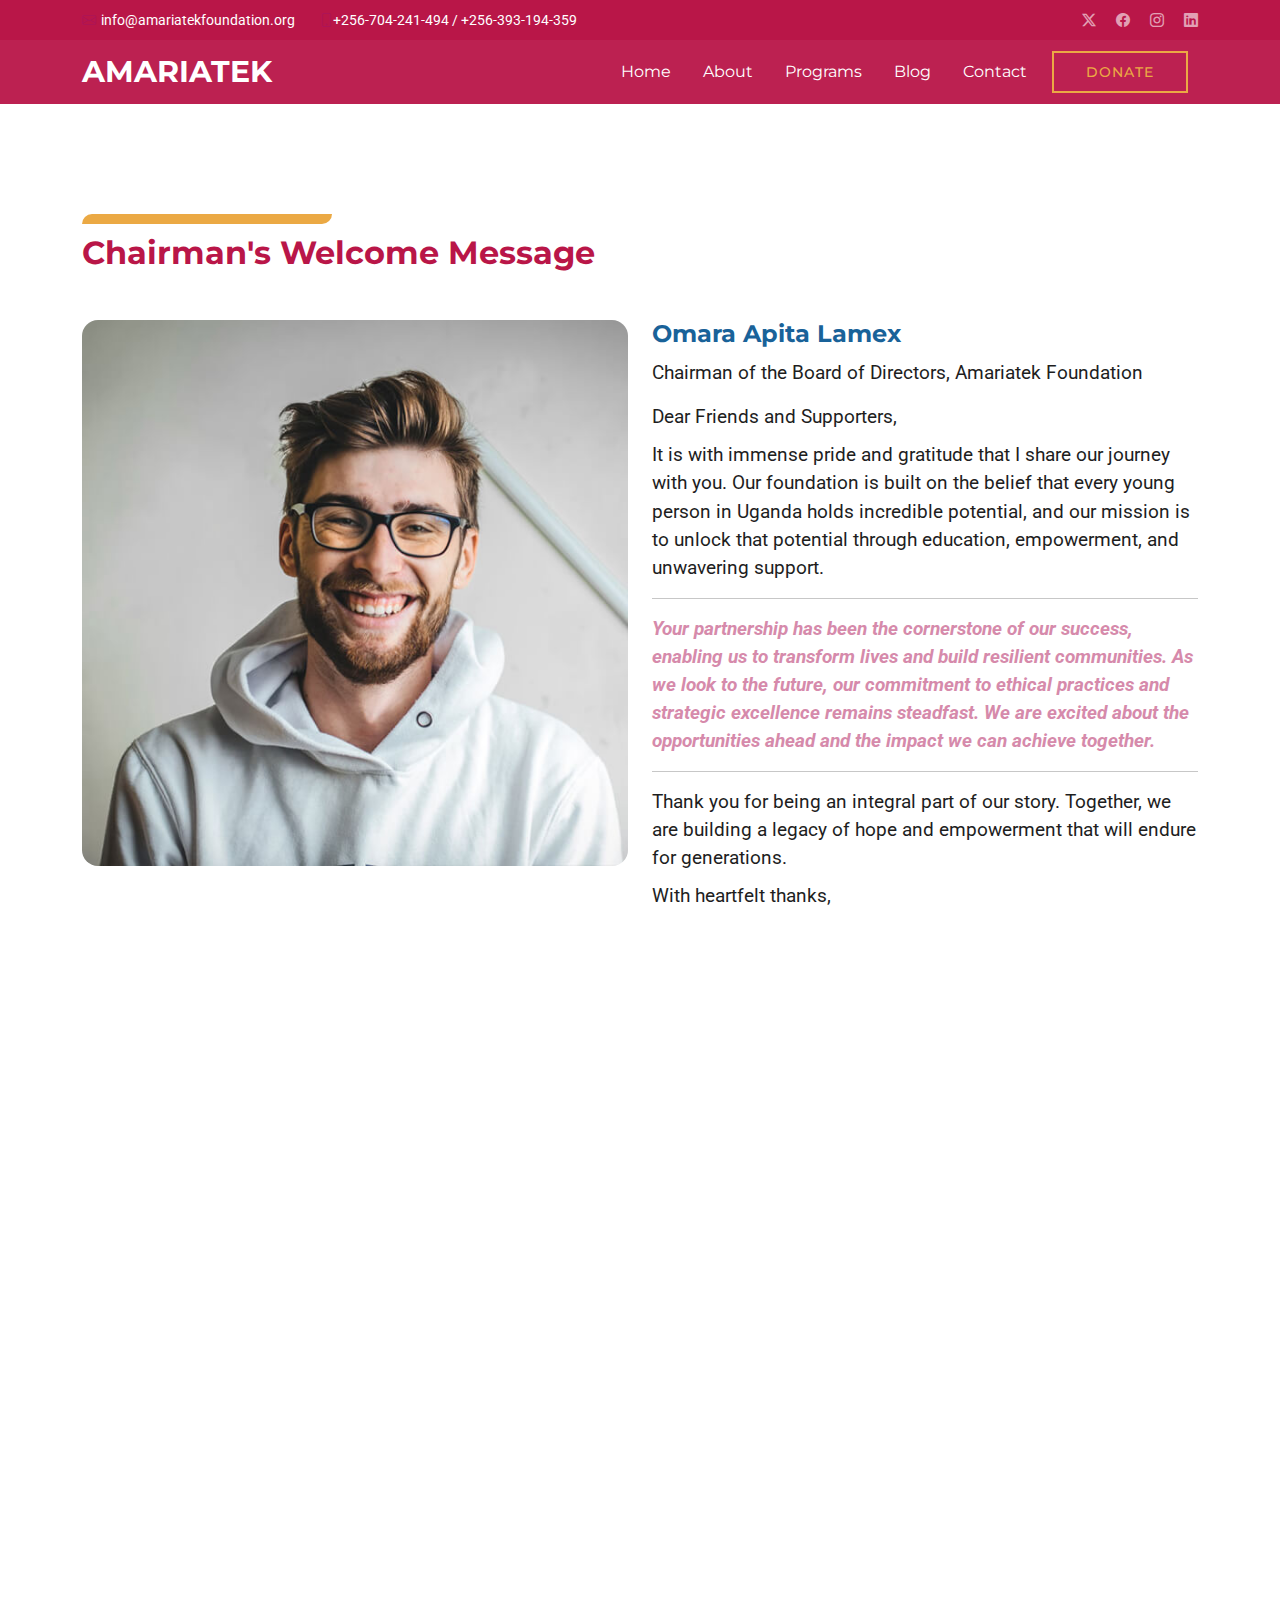
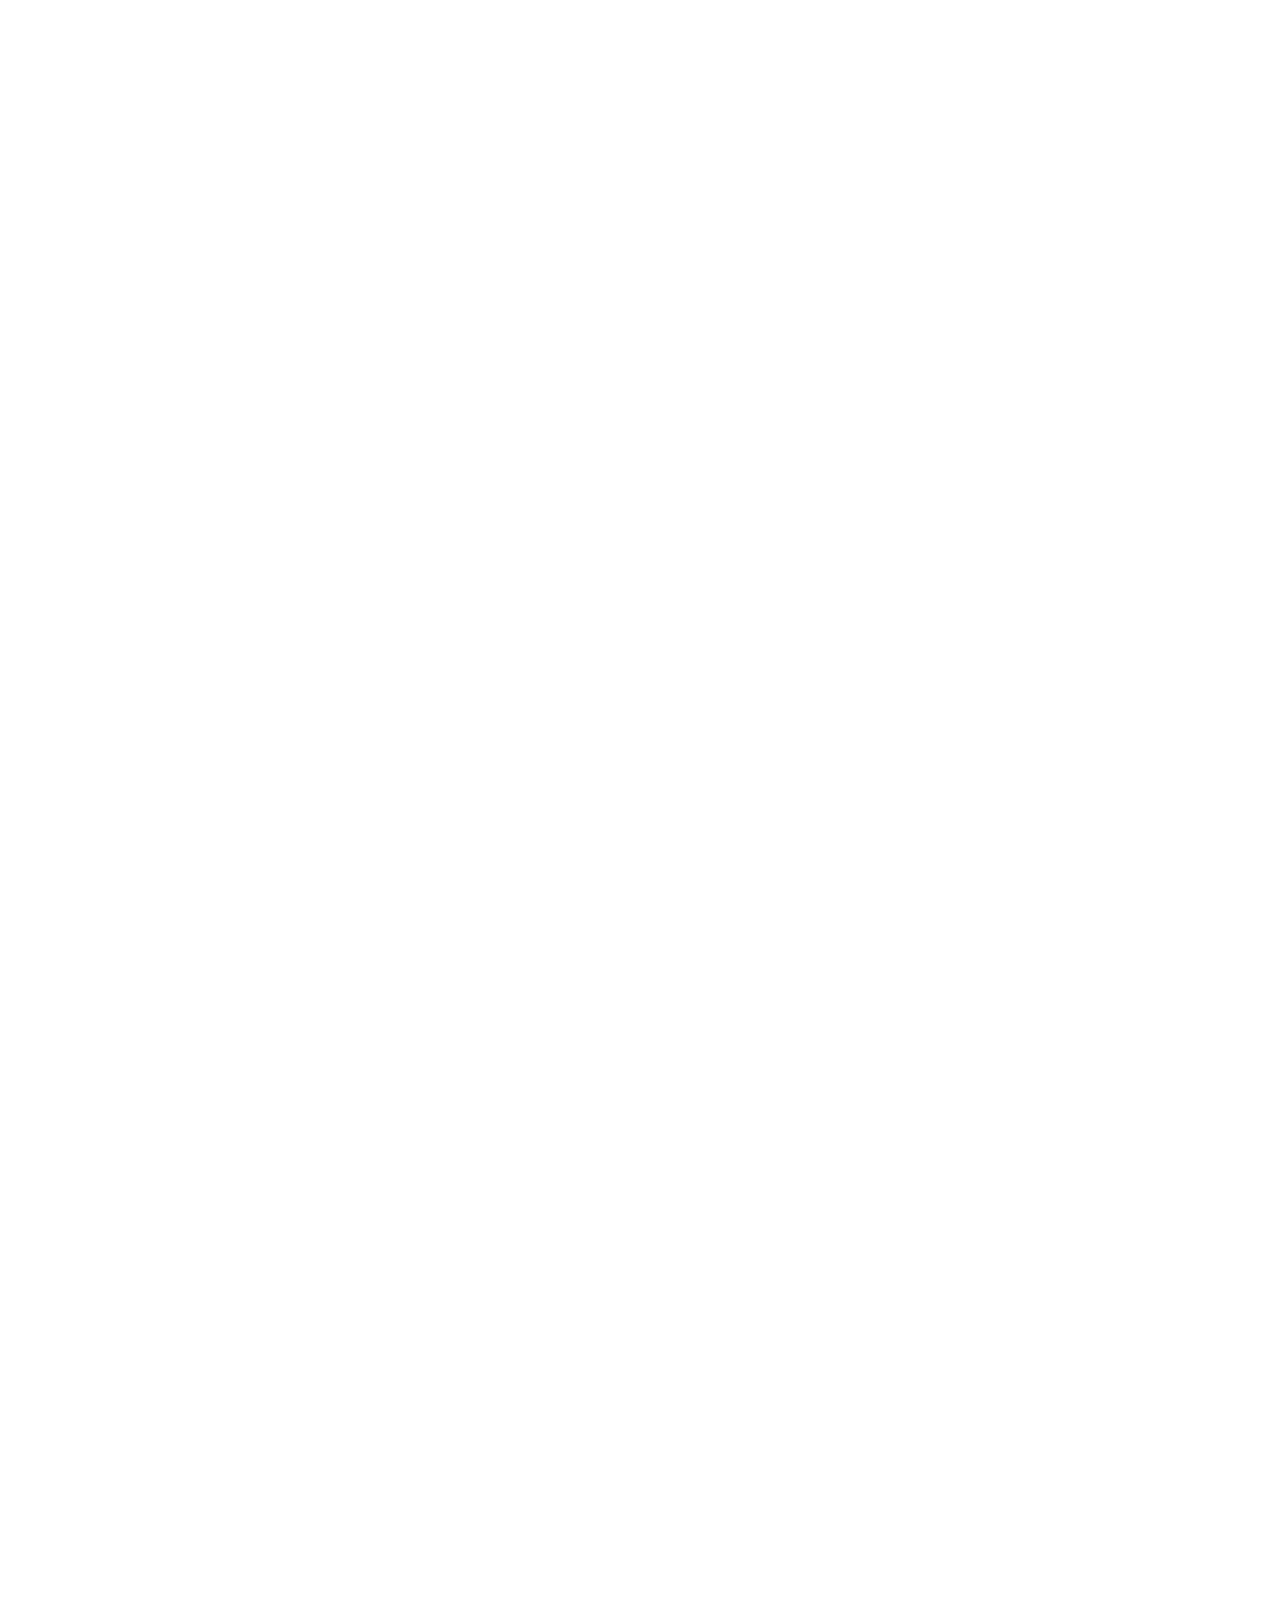
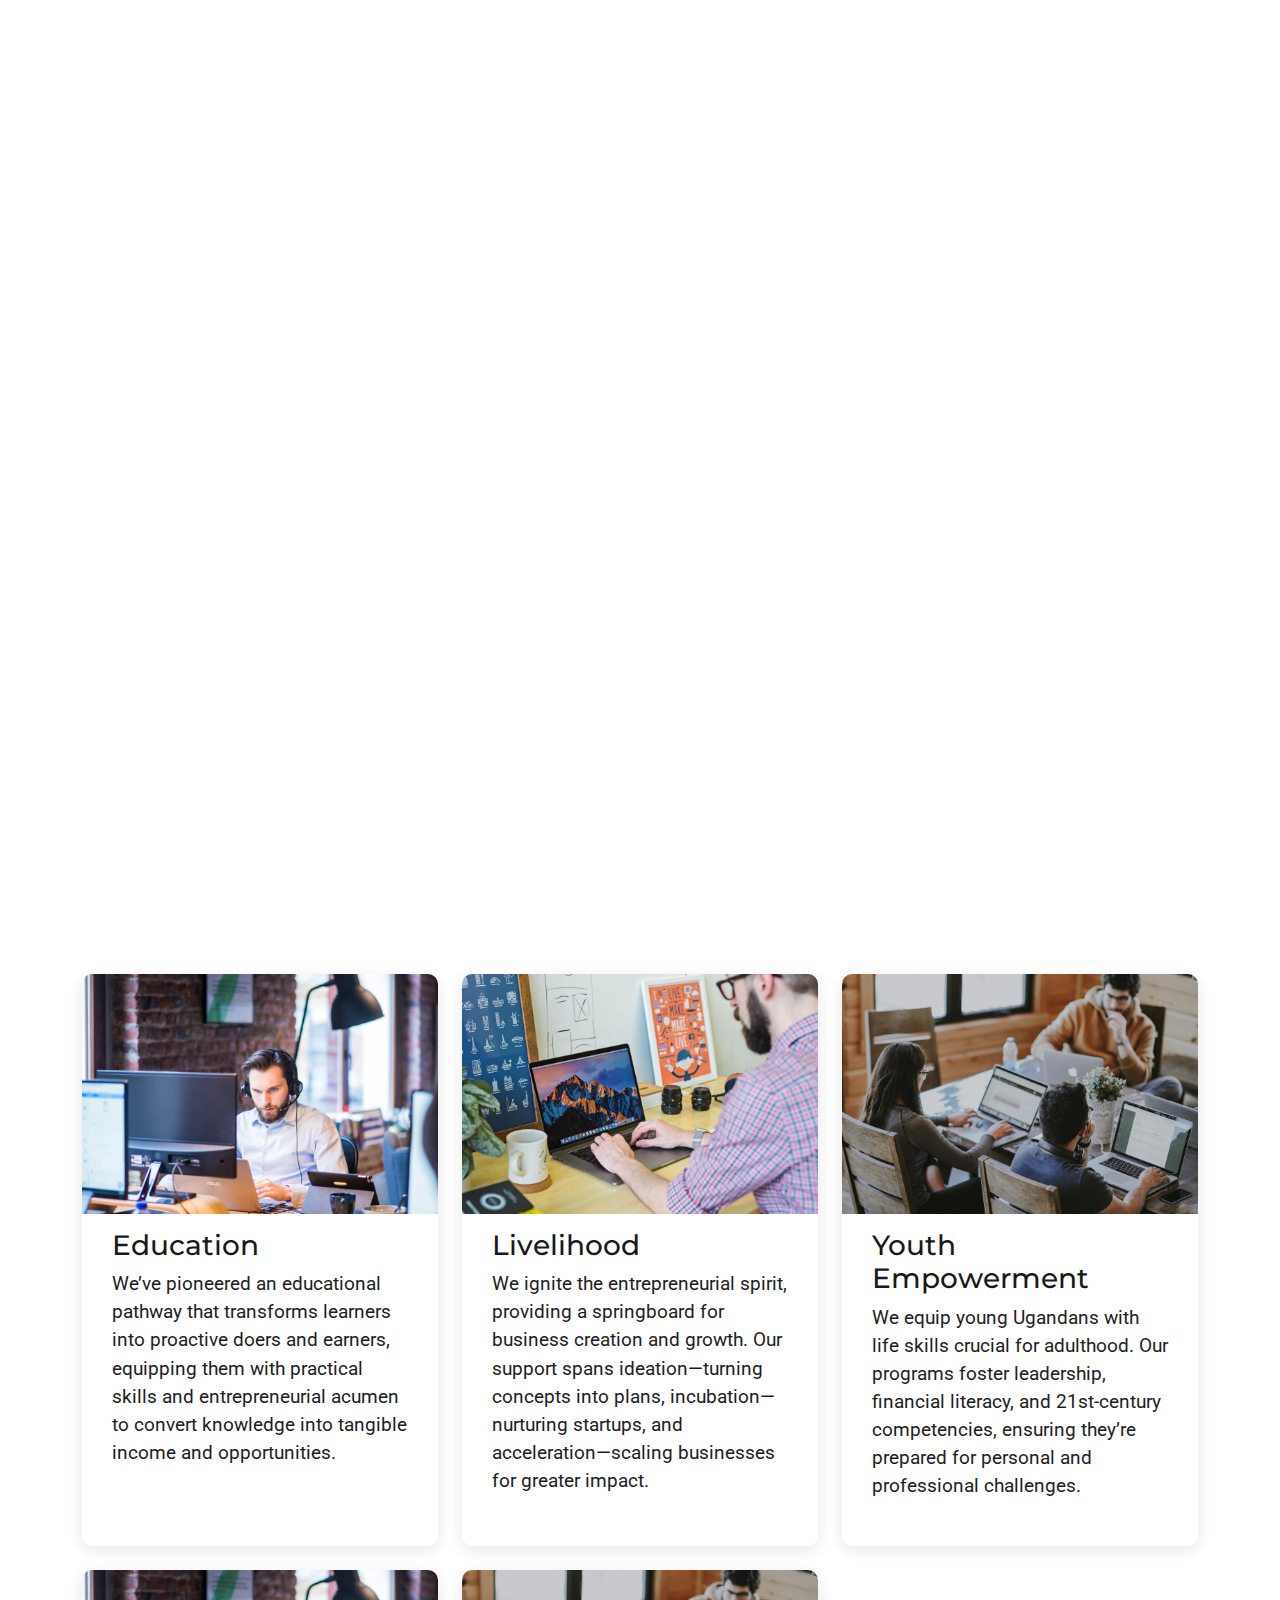
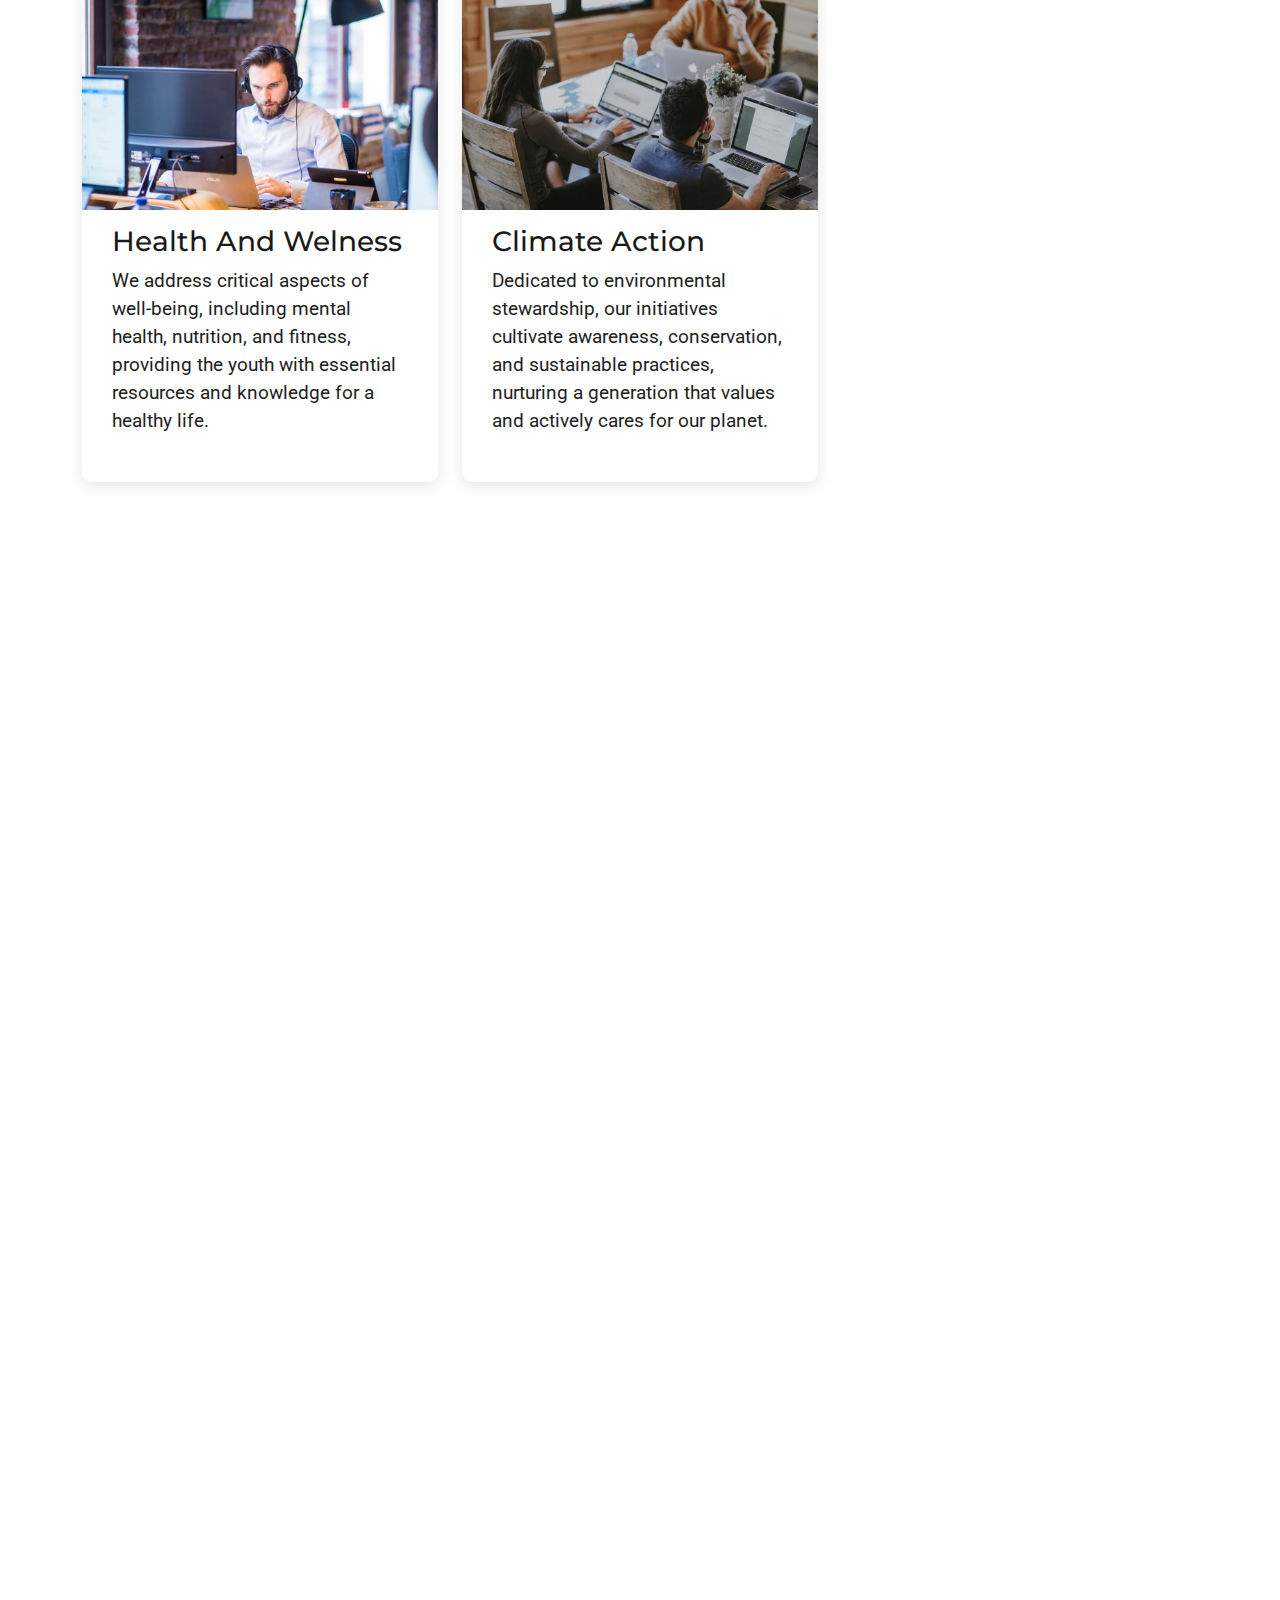
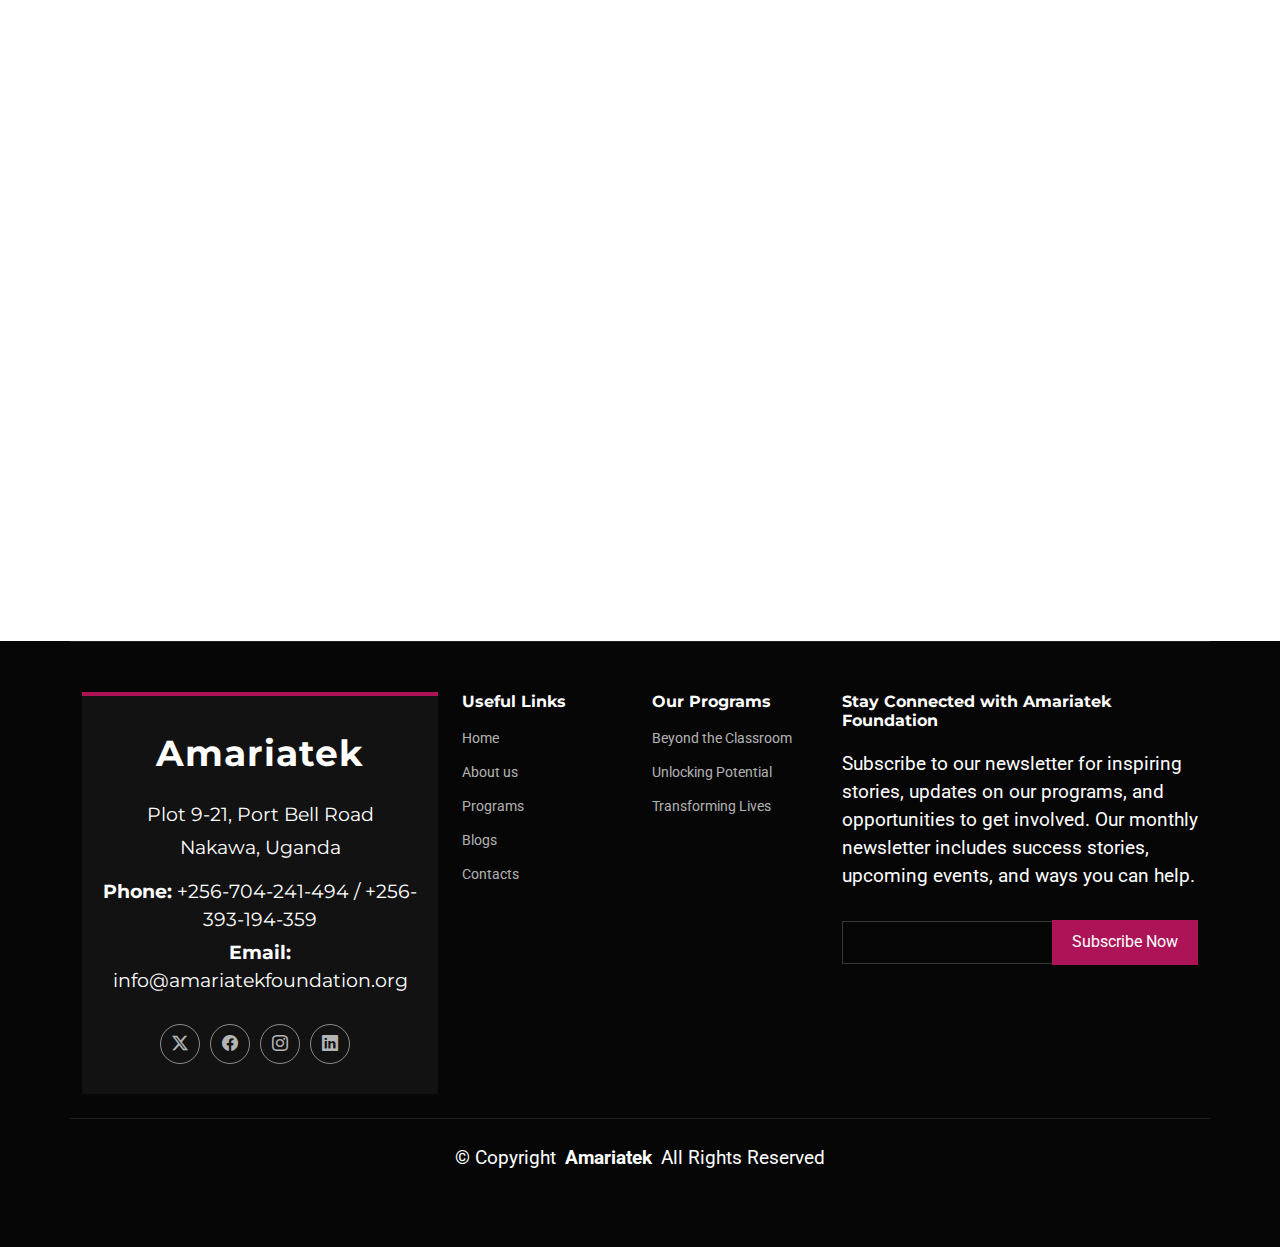
==== about.html @ ded1835d "daily commit" ====
<!DOCTYPE html>
<html lang="en">
  <head>
    <meta charset="utf-8" />
    <meta content="width=device-width, initial-scale=1.0" name="viewport" />
    <title>Amariatek | About Us.</title>
    <meta content="" name="description" />
    <meta content="" name="keywords" />

    <!-- Favicons -->
    <!-- <link href="assets/img/favicon.png" rel="icon" />
    <link href="assets/img/apple-touch-icon.png" rel="apple-touch-icon" /> -->

    <!-- Fonts -->
    <link href="https://fonts.googleapis.com" rel="preconnect" />
    <link href="https://fonts.gstatic.com" rel="preconnect" crossorigin />
    <link
      href="https://fonts.googleapis.com/css2?family=Open+Sans:ital,wght@0,300;0,400;0,500;0,600;0,700;0,800;1,300;1,400;1,500;1,600;1,700;1,800&family=Poppins:ital,wght@0,100;0,200;0,300;0,400;0,500;0,600;0,700;0,800;0,900;1,100;1,200;1,300;1,400;1,500;1,600;1,700;1,800;1,900&family=Raleway:ital,wght@0,100;0,200;0,300;0,400;0,500;0,600;0,700;0,800;0,900;1,100;1,200;1,300;1,400;1,500;1,600;1,700;1,800;1,900&display=swap"
      rel="stylesheet"
    />

    <!-- Vendor CSS Files -->
    <link
      href="assets/vendor/bootstrap/css/bootstrap.min.css"
      rel="stylesheet"
    />
    <link
      href="assets/vendor/bootstrap/bootstrap-icons/bootstrap-icons.css"
      rel="stylesheet"
    />

    <link href="assets/vendor/boxicons/css/boxicons.min.css" rel="stylesheet" />
    <link href="assets/vendor/remixicon/remixicon.css" rel="stylesheet" />

    <link href="assets/vendor/aos/aos.css" rel="stylesheet" />
    <link href="assets/vendor/animate.css/animate.min.css" rel="stylesheet" />
    <link
      href="assets/vendor/glightbox/css/glightbox.min.css"
      rel="stylesheet"
    />
    <link href="assets/vendor/swiper/swiper-bundle.min.css" rel="stylesheet" />

    <!-- Main CSS File -->
    <link href="assets/css/main.css" rel="stylesheet" />
  </head>

  <body class="blog-page">
    <header id="header" class="header sticky-top">
      <div class="topbar d-flex align-items-center">
        <div
          class="container d-flex justify-content-center justify-content-md-between"
        >
          <div class="contact-info d-flex align-items-center">
            <i class="bi bi-envelope d-flex align-items-center"
              ><a href="mailto:contact@example.com"
                >info@amariatekfoundation.org</a
              ></i
            >
            <i class="bi bi-phone d-flex align-items-center ms-4"></i>
            <span>+256-704-241-494 / +256-393-194-359</span>
          </div>
          <div class="social-links d-none d-md-flex align-items-center">
            <a href="https://x.com/AmariatekF" target="_blank"
              ><i class="bi bi-twitter-x"></i
            ></a>
            <a href="https://www.facebook.com/AmariatekF" target="_blank"
              ><i class="bi bi-facebook"></i
            ></a>
            <a
              href="https://www.instagram.com/amaritekfoundationofficial
          "
              target="_blank"
              ><i class="bi bi-instagram"></i
            ></a>
            <a
              href="https://www.linkedin.com/company/amariatek-foundation/"
              target="_blank"
              ><i class="bi bi-linkedin"></i
            ></a>
          </div>
        </div>
      </div>
      <!-- End Top Bar -->

      <div class="branding d-flex align-items-center">
        <div
          class="container position-relative d-flex align-items-center justify-content-between"
        >
          <a href="index.html" class="logo d-flex align-items-center">
            <!-- Uncomment the line below if you also wish to use an image logo -->
            <!-- <img src="assets/img/logo.png" alt=""> -->
            <h1 class="sitename">Amariatek</h1>
          </a>

          <nav id="navmenu" class="navmenu">
            <ul>
              <li><a href="index.html">Home</a></li>
              <li><a href="#">About</a></li>
              <li><a href="services.html">Programs</a></li>
              <li><a href="blog.html">Blog</a></li>
              <li><a href="contact.html">Contact</a></li>
              <li><a href="#" class="btn-get-started">DONATE</a></li>
            </ul>
            <i class="mobile-nav-toggle d-xl-none bi bi-list"></i>
          </nav>
        </div>
      </div>
    </header>

    <main class="main">
      <!-- Blog Posts Section -->
      <!-- About Section -->
      <section id="about" class="about section">
        <!-- Section Title -->
        <div class="container section-title" data-aos="fade-up">
          <h2>Chairman's Welcome Message<br /></h2>
        </div>
        <!-- End Section Title -->

        <div class="container mt-5">
          <div class="row gy-4">
            <div class="col-lg-6" data-aos="fade-up" data-aos-delay="100">
              <img
                src="assets/img/blog/blog-author-5.jpg"
                class="img-fluid rounded-4 mb-4"
                alt=""
              />
            </div>
            <div class="col-lg-6" data-aos="fade-up" data-aos-delay="250">
              <div class="member-info mb-3 ps-0">
                <h4>Omara Apita Lamex</h4>
                <p>Chairman of the Board of Directors, Amariatek Foundation</p>
              </div>
              <p>Dear Friends and Supporters,</p>
              <p>
                It is with immense pride and gratitude that I share our journey
                with you. Our foundation is built on the belief that every young
                person in Uganda holds incredible potential, and our mission is
                to unlock that potential through education, empowerment, and
                unwavering support.
              </p>

              <hr class="line" />
              <p class="fst-italic">
                Your partnership has been the cornerstone of our success,
                enabling us to transform lives and build resilient communities.
                As we look to the future, our commitment to ethical practices
                and strategic excellence remains steadfast. We are excited about
                the opportunities ahead and the impact we can achieve together.
              </p>
              <hr class="line" />
              <p>
                Thank you for being an integral part of our story. Together, we
                are building a legacy of hope and empowerment that will endure
                for generations.
              </p>
              <p>With heartfelt thanks,</p>
            </div>
          </div>
        </div>
      </section>

      <!-- Services Section -->
      <div class="container" data-aos="fade-up">
        <div class="section-title">
          <h2>Founder’s Story</h2>
        </div>

        <div class="row content">
          <div class="col-lg-12">
            <p>
              Linda Abeja’s journey to founding the Amariatek Foundation began
              with a deep belief in the transformative power of love and
              education. Witnessing the challenges faced by many young people in
              her community, Linda was inspired to create an organization that
              would provide the education, tools, and support necessary for
              young people to thrive.
            </p>
            <a
              href="#"
              class="btn-get-started animate__animated animate__fadeInUp scrollto"
              >Read More</a
            >
          </div>
        </div>
      </div>

      <div class="container" data-aos="fade-up">
        <div class="section-title">
          <h2>About The Foundation</h2>
        </div>

        <div class="member-info mb-3 ps-0">
          <h4>“The Heart Behind Amariatek Foundation”</h4>
        </div>

        <div class="row content">
          <div class="col-lg-12">
            <p>
              <b>Amariatek Foundation is</b> a registered, youth-led
              organization founded in January 2020. Born out of a genuine
              concern for the challenges facing Uganda’s youth, the foundation
              quickly became a refuge for those seeking direction and
              empowerment. The name “Amariatek,” deeply rooted in the
              Afrocentric Luo tradition, means “I love you so much,” reflecting
              the care, commitment, and passion that drive our actions.
            </p>
            <p class="mb-2">
              With a dedication to mentorship and growth, the foundation strives
              to fill educational gaps often overlooked by traditional systems.
              Through our diverse initiatives, Amariatek empowers youth to
              recognize their unique value and flourish intellectually,
              emotionally, socially, and economically.
            </p>
          </div>
        </div>
      </div>
      <section id="services" class="services section">
        <!-- Section Title -->
        <div class="container section-title" data-aos="fade-up">
          <h2>Mission & Vision</h2>
          <p></p>
        </div>
        <!-- End Section Title -->

        <section id="stats" class="stats section">
          <div class="container" data-aos="fade-up" data-aos-delay="100">
            <div class="row gy-4 align-items-center">
              <div class="col-lg-7">
                <h3>Mission</h3>
                <p>
                  We empower youth with education and resources to foster
                  <b
                    >personal growth, economic empowerment, and social
                    change.</b
                  >
                </p>
              </div>
              <div class="col-lg-5">
                <img src="assets/img/stats-img.svg" alt="" class="img-fluid" />
              </div>
            </div>
          </div>
        </section>

        <section id="stats" class="stats section">
          <div class="container" data-aos="fade-up" data-aos-delay="100">
            <div class="row gy-4 align-items-center">
              <div class="col-lg-5">
                <img src="assets/img/stats-img.svg" alt="" class="img-fluid" />
              </div>
              <div class="col-lg-7">
                <h3>Vision</h3>
                <p>
                  A future where every young person has the opportunity to
                  unlock their full potential, pursue their dreams, and make a
                  meaningful impact in their communities.
                </p>
              </div>
            </div>
          </div>
        </section>
      </section>
      <!-- /Services Section -->

      <!-- Services Section -->
      <section id="services" class="services section">
        <!-- Section Title -->
        <div class="container section-title" data-aos="fade-up">
          <h2>Our Values</h2>
          <p>
            Our core values shape our identity and guide our behavior, ensuring
            we meet the needs and goals of every individual we serve and work
            with.
          </p>
        </div>
        <!-- End Section Title -->

        <div class="container mt-5">
          <div class="row gy-4">
            <div
              class="col-lg-4 col-md-6"
              data-aos="fade-up"
              data-aos-delay="100"
            >
              <div class="service-item position-relative">
                <div class="icon">
                  <i class="bi bi-person-check"></i>
                  <!-- Represents authenticity -->
                </div>
                <h3>Authenticity</h3>
                <p>
                  We value the uniqueness and diversity of each team member and
                  each individual we serve. We are true to ourselves and our
                  mission.
                </p>
              </div>
            </div>
            <!-- End Service Item -->

            <div
              class="col-lg-4 col-md-6"
              data-aos="fade-up"
              data-aos-delay="200"
            >
              <div class="service-item position-relative">
                <div class="icon">
                  <i class="bi bi-bar-chart-line"></i>
                  <!-- Represents growth -->
                </div>
                <h3>Growth</h3>
                <p>
                  We nurture the leadership potential and lifelong learning of
                  each team member and each individual we serve.
                </p>
              </div>
            </div>
            <!-- End Service Item -->

            <div
              class="col-lg-4 col-md-6"
              data-aos="fade-up"
              data-aos-delay="300"
            >
              <div class="service-item position-relative">
                <div class="icon">
                  <i class="bi bi-heart-fill"></i>
                  <!-- Represents passion -->
                </div>
                <h3>Passion</h3>
                <p>
                  We love what we do and we do it with excellence. We are driven
                  by our vision and overcome any challenge with perseverance and
                  resilience.
                </p>
              </div>
            </div>
            <!-- End Service Item -->

            <div
              class="col-lg-4 col-md-6"
              data-aos="fade-up"
              data-aos-delay="400"
            >
              <div class="service-item position-relative">
                <div class="icon">
                  <i class="bi bi-gear"></i>
                  <!-- Represents personalization -->
                </div>
                <h3>Personalization</h3>
                <p>
                  We tailor our work to the specific needs and goals of each
                  individual we serve, ensuring our approach is effective and
                  relevant for each context and situation.
                </p>
              </div>
            </div>
            <!-- End Service Item -->

            <div
              class="col-lg-4 col-md-6"
              data-aos="fade-up"
              data-aos-delay="500"
            >
              <div class="service-item position-relative">
                <div class="icon">
                  <i class="bi bi-globe"></i>
                  <!-- Represents holism -->
                </div>
                <h3>Holism</h3>
                <p>
                  We take a comprehensive approach to the development of each
                  individual we serve, addressing their social, emotional, and
                  financial needs and aspirations.
                </p>
              </div>
            </div>
            <!-- End Service Item -->

            <div
              class="col-lg-4 col-md-6"
              data-aos="fade-up"
              data-aos-delay="500"
            >
              <div class="service-item position-relative">
                <div class="icon">
                  <i class="bi bi-shield-check"></i>
                  <!-- Represents integrity -->
                </div>
                <h3>Integrity</h3>
                <p>
                  We uphold the highest standards of ethics and professionalism
                  in our work. We are transparent, honest, and respectful in all
                  our interactions and decisions.
                </p>
              </div>
            </div>
            <!-- End Service Item -->
          </div>
        </div>
      </section>

      <!-- /Services Section -->

      <!-- Services Section -->
      <section id="services" class="services section">
        <!-- Section Title -->
        <div class="container section-title" data-aos="fade-up">
          <h2>The People We Serve</h2>
          <p>
            We serve adolescents and youth in marginalized communities,
            providing them with the support and resources they need to thrive.
          </p>
        </div>
      </section>
      <!-- /Services Section -->

      <section id="blog-posts" class="blog-posts section">
        <div class="container section-title" data-aos="fade-up">
          <h2>Thematic Areas</h2>
          <p>
            Our thematic areas are the pillars that support our mission, each
            one a testament to our dedication to creating a brighter future for
            the youth of Uganda.
          </p>
        </div>
        <div class="container">
          <div class="row gy-4">
            <div class="col-lg-4">
              <article>
                <div class="post-img">
                  <img
                    src="assets/img/blog/blog-1.jpg"
                    alt=""
                    class="img-fluid"
                  />
                </div>
                <h3>Education</h3>
                <p>
                  We’ve pioneered an educational pathway that transforms
                  learners into proactive doers and earners, equipping them with
                  practical skills and entrepreneurial acumen to convert
                  knowledge into tangible income and opportunities.
                </p>
              </article>
            </div>
            <!-- End post list item -->

            <div class="col-lg-4">
              <article>
                <div class="post-img">
                  <img
                    src="assets/img/blog/blog-2.jpg"
                    alt=""
                    class="img-fluid"
                  />
                </div>

                <h3>Livelihood</h3>
                <p>
                  We ignite the entrepreneurial spirit, providing a springboard
                  for business creation and growth. Our support spans
                  ideation—turning concepts into plans, incubation—nurturing
                  startups, and acceleration—scaling businesses for greater
                  impact.
                </p>
              </article>
            </div>
            <!-- End post list item -->

            <div class="col-lg-4">
              <article>
                <div class="post-img">
                  <img
                    src="assets/img/blog/blog-3.jpg"
                    alt=""
                    class="img-fluid"
                  />
                </div>

                <h3>Youth Empowerment</h3>
                <p>
                  We equip young Ugandans with life skills crucial for
                  adulthood. Our programs foster leadership, financial literacy,
                  and 21st-century competencies, ensuring they’re prepared for
                  personal and professional challenges.
                </p>
              </article>
            </div>
          </div>
        </div>
        <div class="container mt-4">
          <div class="row gy-4">
            <div class="col-lg-4">
              <article>
                <div class="post-img">
                  <img
                    src="assets/img/blog/blog-1.jpg"
                    alt=""
                    class="img-fluid"
                  />
                </div>
                <h3>Health And Welness</h3>
                <p>
                  We address critical aspects of well-being, including mental
                  health, nutrition, and fitness, providing the youth with
                  essential resources and knowledge for a healthy life.
                </p>
              </article>
            </div>
            <!-- End post list item -->

            <div class="col-lg-4">
              <article>
                <div class="post-img">
                  <img
                    src="assets/img/blog/blog-3.jpg"
                    alt=""
                    class="img-fluid"
                  />
                </div>
                <h3>Climate Action</h3>
                <p>
                  Dedicated to environmental stewardship, our initiatives
                  cultivate awareness, conservation, and sustainable practices,
                  nurturing a generation that values and actively cares for our
                  planet.
                </p>
              </article>
            </div>
          </div>
        </div>
      </section>

      <!-- Services Section -->
      <section id="services" class="services section">
        <!-- Section Title -->
        <div class="container section-title" data-aos="fade-up">
          <h2>How the Foundation Works</h2>
          <p>
            At the Amariatek Foundation, our guiding principles ensure that we
            remain a dynamic and effective force for positive change in the
            lives of Uganda’s youth. Here’s how we achieve our mission:
          </p>
        </div>
        <!-- End Section Title -->
        <section id="stats" class="stats section">
          <div class="container" data-aos="fade-up" data-aos-delay="100">
            <div class="row gy-4 align-items-center">
              <div class="col-lg-5">
                <img src="assets/img/stats-img.svg" alt="" class="img-fluid" />
              </div>

              <div class="col-lg-7">
                <h3>Capacity Building</h3>
                <p>
                  We empower individuals and groups by providing the training
                  and resources needed to amplify our mission’s reach. Through
                  workshops, mentorship programs, and skill development
                  initiatives, we equip our youth and community leaders with the
                  tools they need to drive sustainable change.
                </p>
              </div>
            </div>
          </div>
        </section>

        <section id="stats" class="stats section">
          <div class="container" data-aos="fade-up" data-aos-delay="100">
            <div class="row gy-4 align-items-center">
              <div class="col-lg-7">
                <h3>Strategic Partnerships</h3>
                <p>
                  We believe in the power of collaboration. By forming strategic
                  partnerships with a variety of stakeholders—including NGOs,
                  government agencies, educational institutions, and private
                  sector organizations—we pool resources and expertise to create
                  a broader, more profound impact. These alliances enable us to
                  extend our reach and enhance the effectiveness of our
                  programs.
                </p>
              </div>
              <div class="col-lg-5">
                <img src="assets/img/stats-img.svg" alt="" class="img-fluid" />
              </div>
            </div>
          </div>
        </section>

        <section id="stats" class="stats section">
          <div class="container" data-aos="fade-up" data-aos-delay="100">
            <div class="row gy-4 align-items-center">
              <div class="col-lg-5">
                <img src="assets/img/stats-img.svg" alt="" class="img-fluid" />
              </div>

              <div class="col-lg-7">
                <h3>Embracing Digitization</h3>
                <p>
                  In today’s digital age, technology is a crucial enabler of
                  progress. We integrate digital solutions into the fabric of
                  our programs, from online learning platforms to digital
                  mentorship networks. This approach not only enhances
                  accessibility but also ensures that our youth are equipped
                  with the digital literacy skills essential for the modern
                  world.
                </p>
              </div>
            </div>
          </div>
        </section>

        <section id="stats" class="stats section">
          <div class="container" data-aos="fade-up" data-aos-delay="100">
            <div class="row gy-4 align-items-center">
              <div class="col-lg-7">
                <h3>Research and Advocacy</h3>
                <p>
                  Our actions are driven by data and informed insights. We
                  conduct thorough research to understand the needs and
                  challenges faced by the youth in our communities. This
                  data-driven approach shapes our policies and practices,
                  ensuring that our interventions are impactful and relevant.
                  Additionally, we advocate for policies that support youth
                  development and empowerment at local, national, and
                  international levels.
                </p>
              </div>
              <div class="col-lg-5">
                <img src="assets/img/stats-img.svg" alt="" class="img-fluid" />
              </div>
            </div>
          </div>
        </section>
      </section>
      <!-- /Services Section -->
    </main>

    <footer id="footer" class="footer position-relative dark-background">
      <div class="container footer-top">
        <div class="row gy-4">
          <div class="col-lg-4 col-md-6">
            <div class="footer-about">
              <a href="index.html" class="logo sitename">Amariatek</a>
              <div class="footer-contact pt-3">
                <p>Plot 9-21, Port Bell Road</p>
                <p>Nakawa, Uganda</p>
                <p class="mt-3">
                  <strong>Phone:</strong>
                  <span>+256-704-241-494 / +256-393-194-359</span>
                </p>
                <p>
                  <strong>Email:</strong>
                  <span>info@amariatekfoundation.org</span>
                </p>
              </div>
              <div class="social-links d-flex mt-4">
                <a href="https://x.com/AmariatekF" target="_blank"
                  ><i class="bi bi-twitter-x"></i
                ></a>
                <a href="https://www.facebook.com/AmariatekF" target="_blank"
                  ><i class="bi bi-facebook"></i
                ></a>
                <a
                  href="https://www.instagram.com/amaritekfoundationofficial
                "
                  target="_blank"
                  ><i class="bi bi-instagram"></i
                ></a>
                <a
                  href="https://www.linkedin.com/company/amariatek-foundation/"
                  target="_blank"
                  ><i class="bi bi-linkedin"></i
                ></a>
              </div>
            </div>
          </div>

          <div class="col-lg-2 col-md-3 footer-links">
            <h4>Useful Links</h4>
            <ul>
              <li><a href="#">Home</a></li>
              <li><a href="#">About us</a></li>
              <li><a href="#">Programs</a></li>
              <li><a href="#">Blogs</a></li>
              <li><a href="#">Contacts</a></li>
            </ul>
          </div>

          <div class="col-lg-2 col-md-3 footer-links">
            <h4>Our Programs</h4>
            <ul>
              <li><a href="#">Beyond the Classroom</a></li>
              <li><a href="#">Unlocking Potential</a></li>
              <li><a href="#">Transforming Lives</a></li>
            </ul>
          </div>

          <div class="col-lg-4 col-md-12 footer-newsletter">
            <h4>Stay Connected with Amariatek Foundation</h4>
            <p>
              Subscribe to our newsletter for inspiring stories, updates on our
              programs, and opportunities to get involved. Our monthly
              newsletter includes success stories, upcoming events, and ways you
              can help.
            </p>

            <form
              action="forms/newsletter.php"
              method="post"
              class="php-email-form"
            >
              <div class="newsletter-form">
                <input type="email" name="email" /><input
                  type="submit"
                  value="Subscribe Now"
                />
              </div>
              <div class="loading">Loading</div>
              <div class="error-message"></div>
              <div class="sent-message">
                Your subscription request has been sent. Thank you!
              </div>
            </form>
          </div>
        </div>
      </div>

      <div class="container copyright text-center mt-4">
        <p>
          © <span>Copyright</span>
          <strong class="px-1 sitename">Amariatek</strong>
          <span>All Rights Reserved</span>
        </p>
      </div>
    </footer>

    <!-- Scroll Top -->
    <a
      href="#"
      id="scroll-top"
      class="scroll-top d-flex align-items-center justify-content-center"
      ><i class="bi bi-arrow-up-short"></i
    ></a>

    <!-- Vendor JS Files -->

    <script src="assets/vendor/bootstrap/js/bootstrap.bundle.min.js"></script>
    <script src="assets/vendor/php-email-form/validate.js"></script>
    <script src="assets/vendor/aos/aos.js"></script>
    <script src="assets/vendor/glightbox/js/glightbox.min.js"></script>
    <script src="assets/vendor/swiper/swiper-bundle.min.js"></script>
    <script src="assets/vendor/purecounter/purecounter_vanilla.js"></script>
    <!-- main js file -->

    <script src="assets/js/main.js"></script>
  </body>
</html>
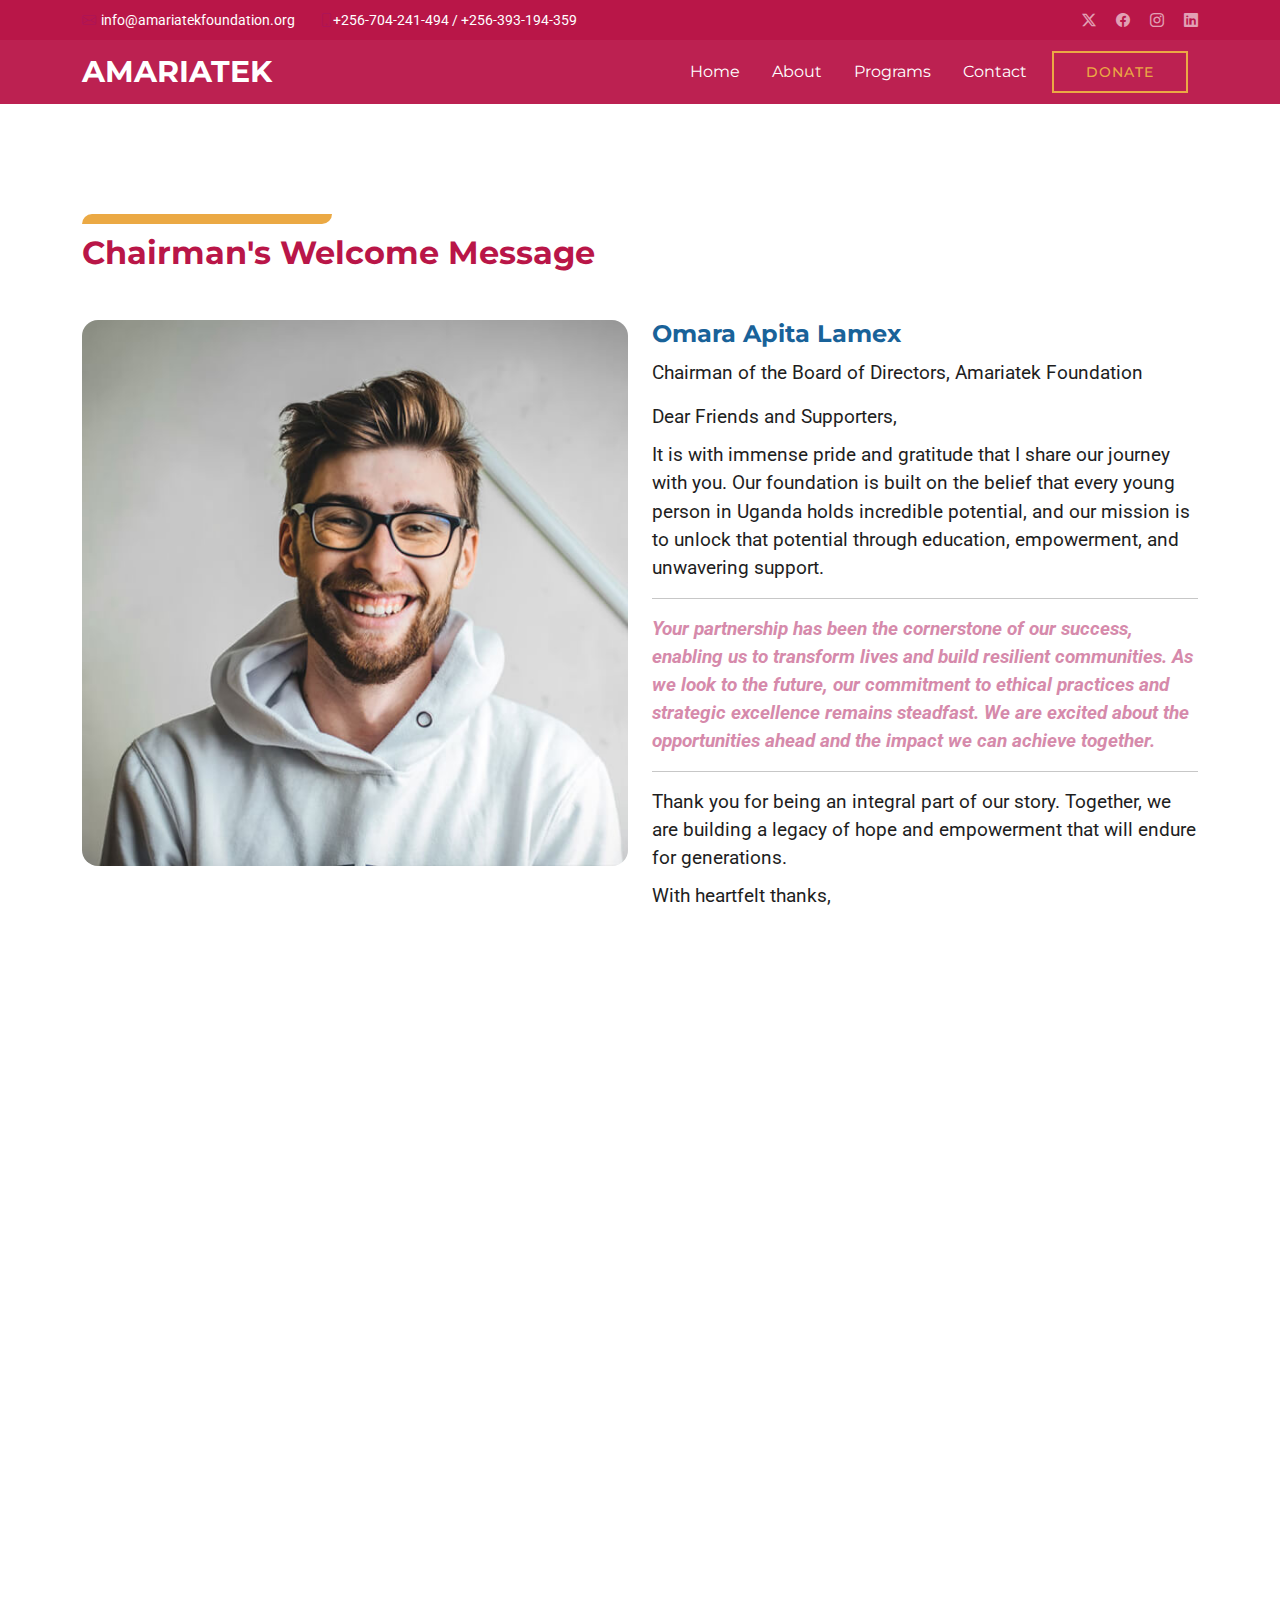
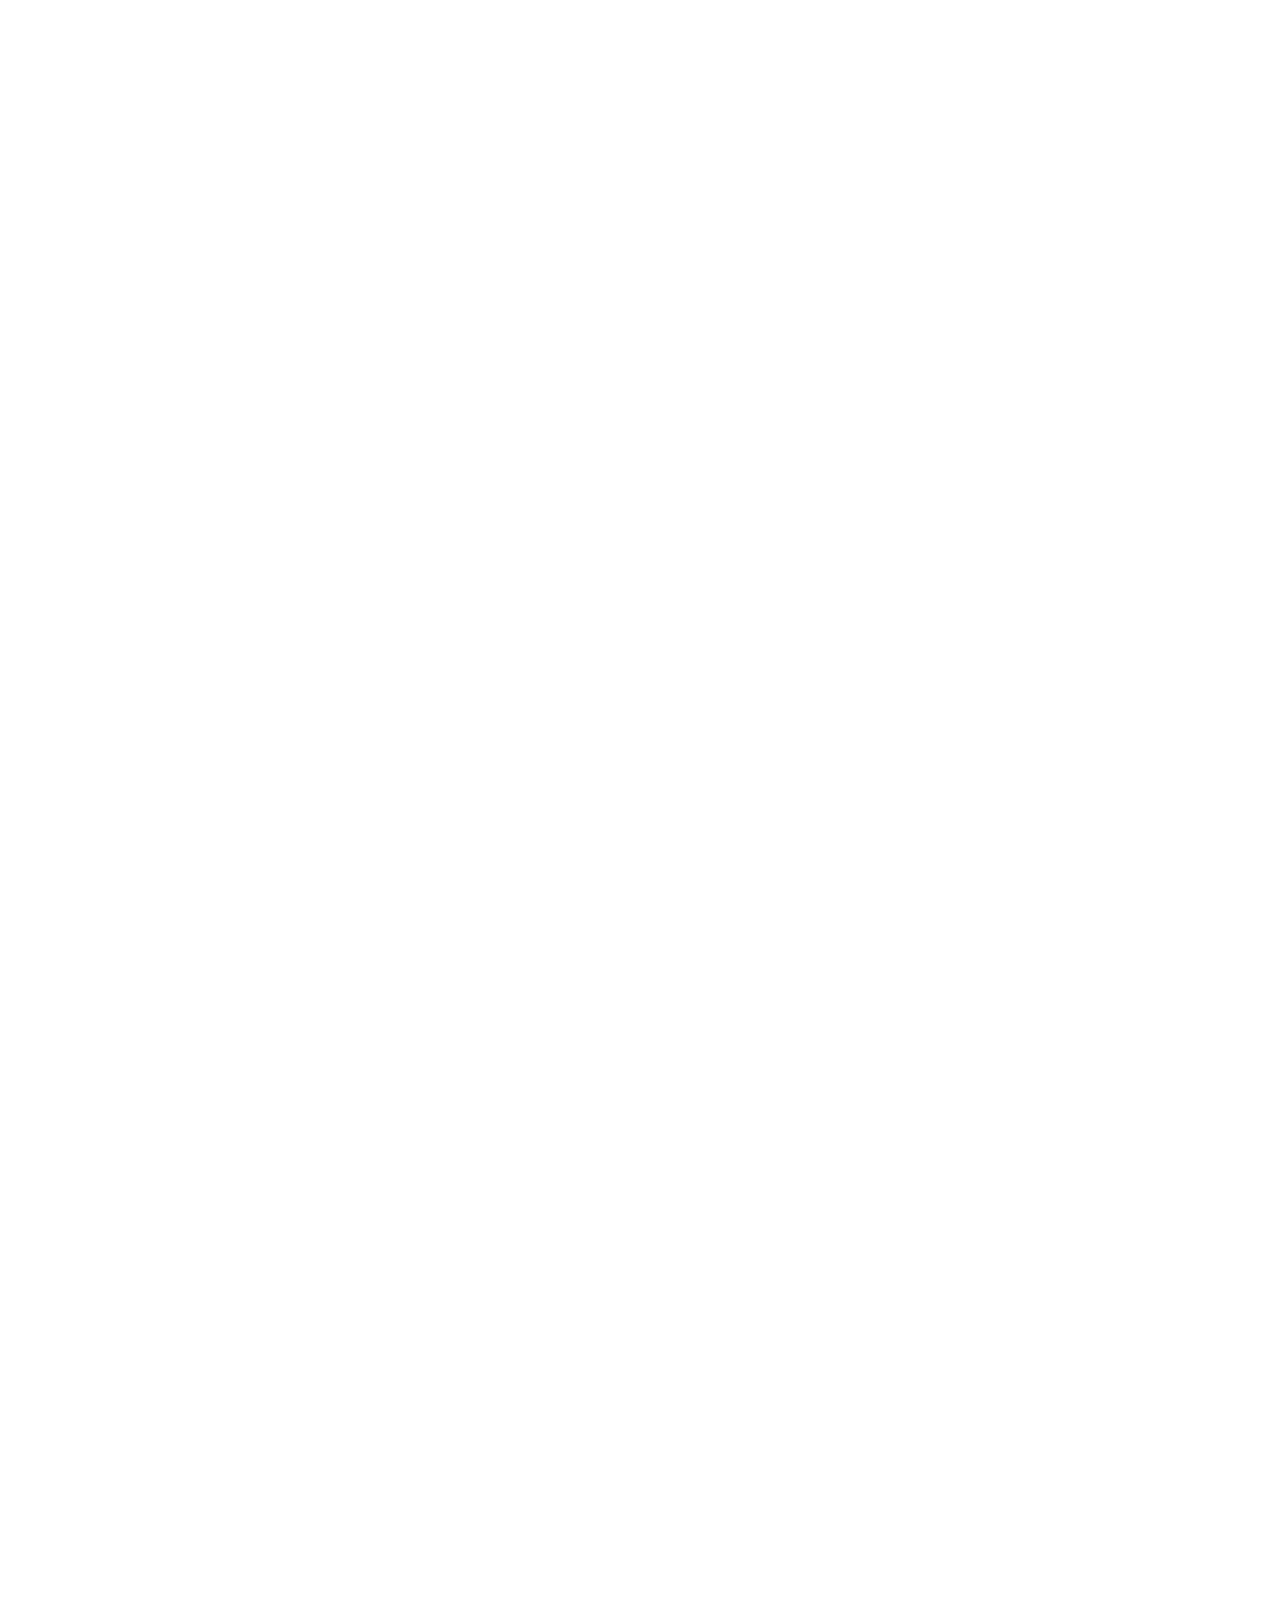
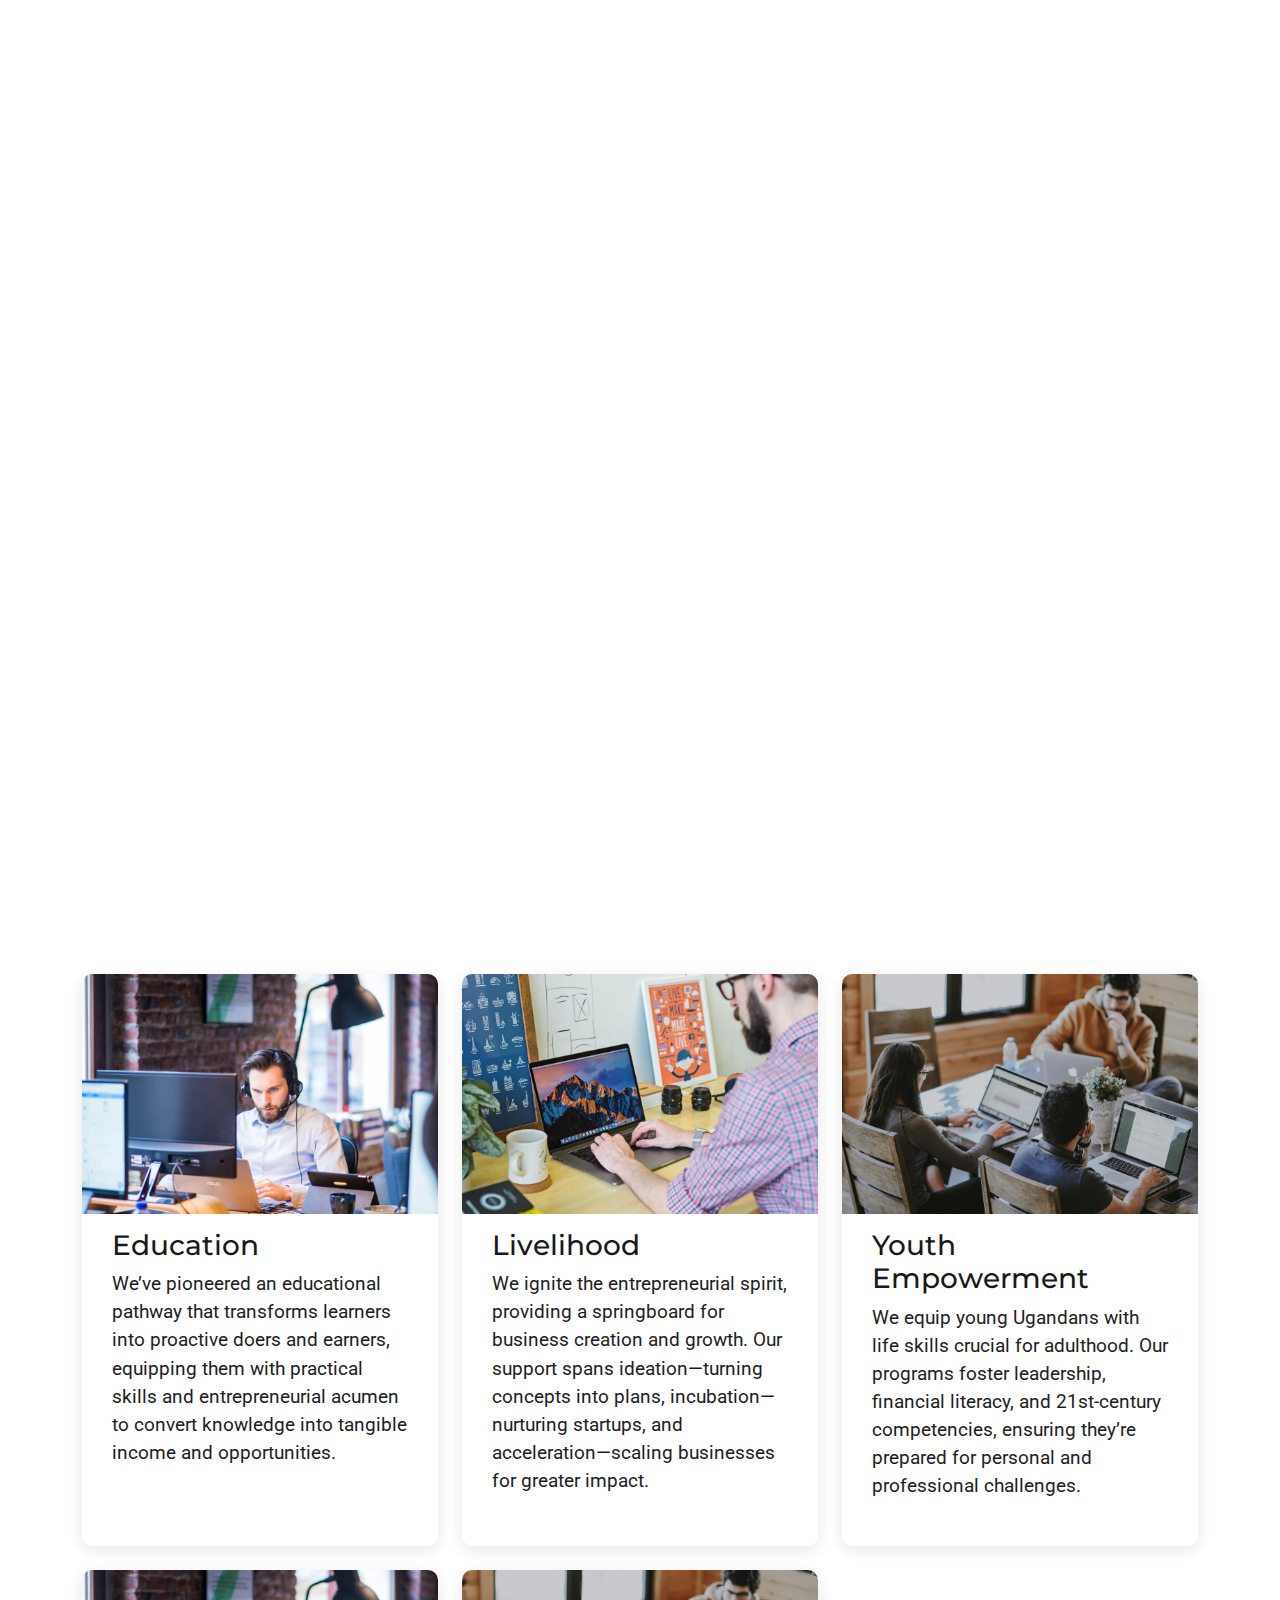
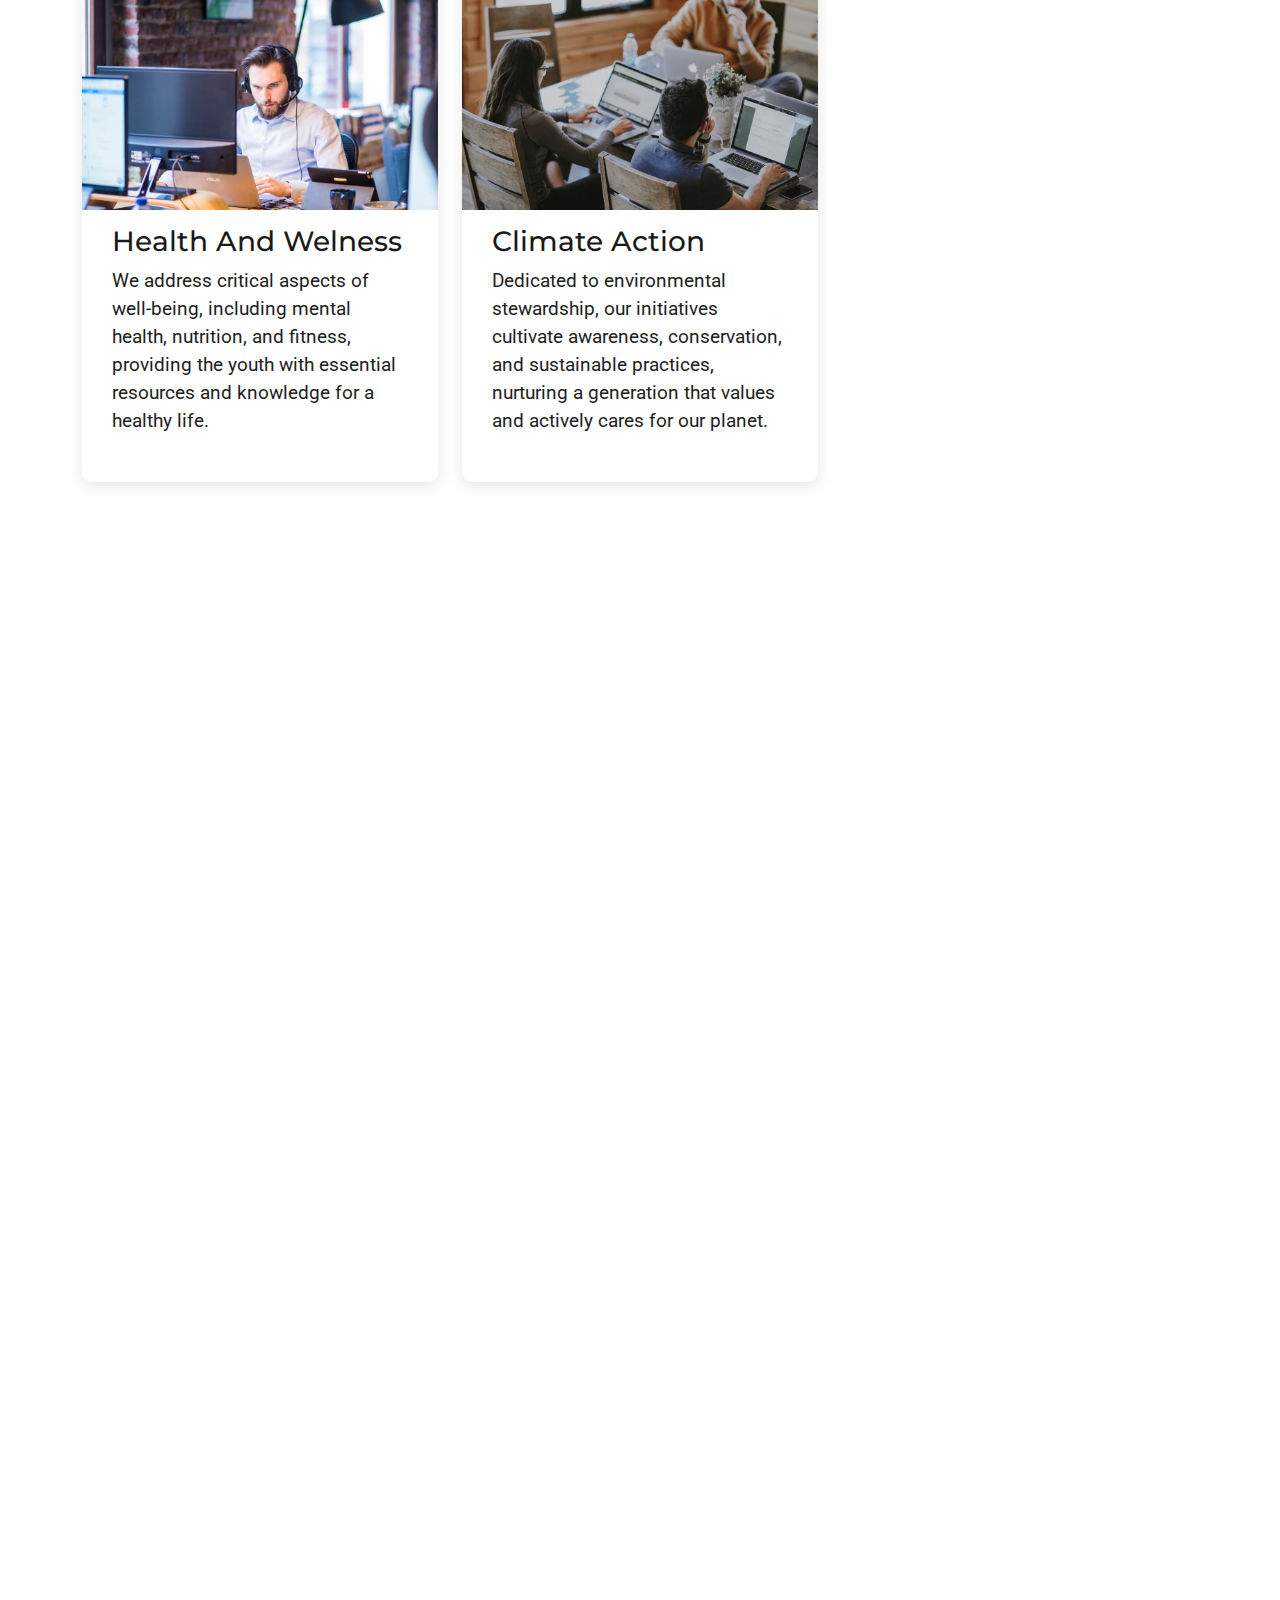
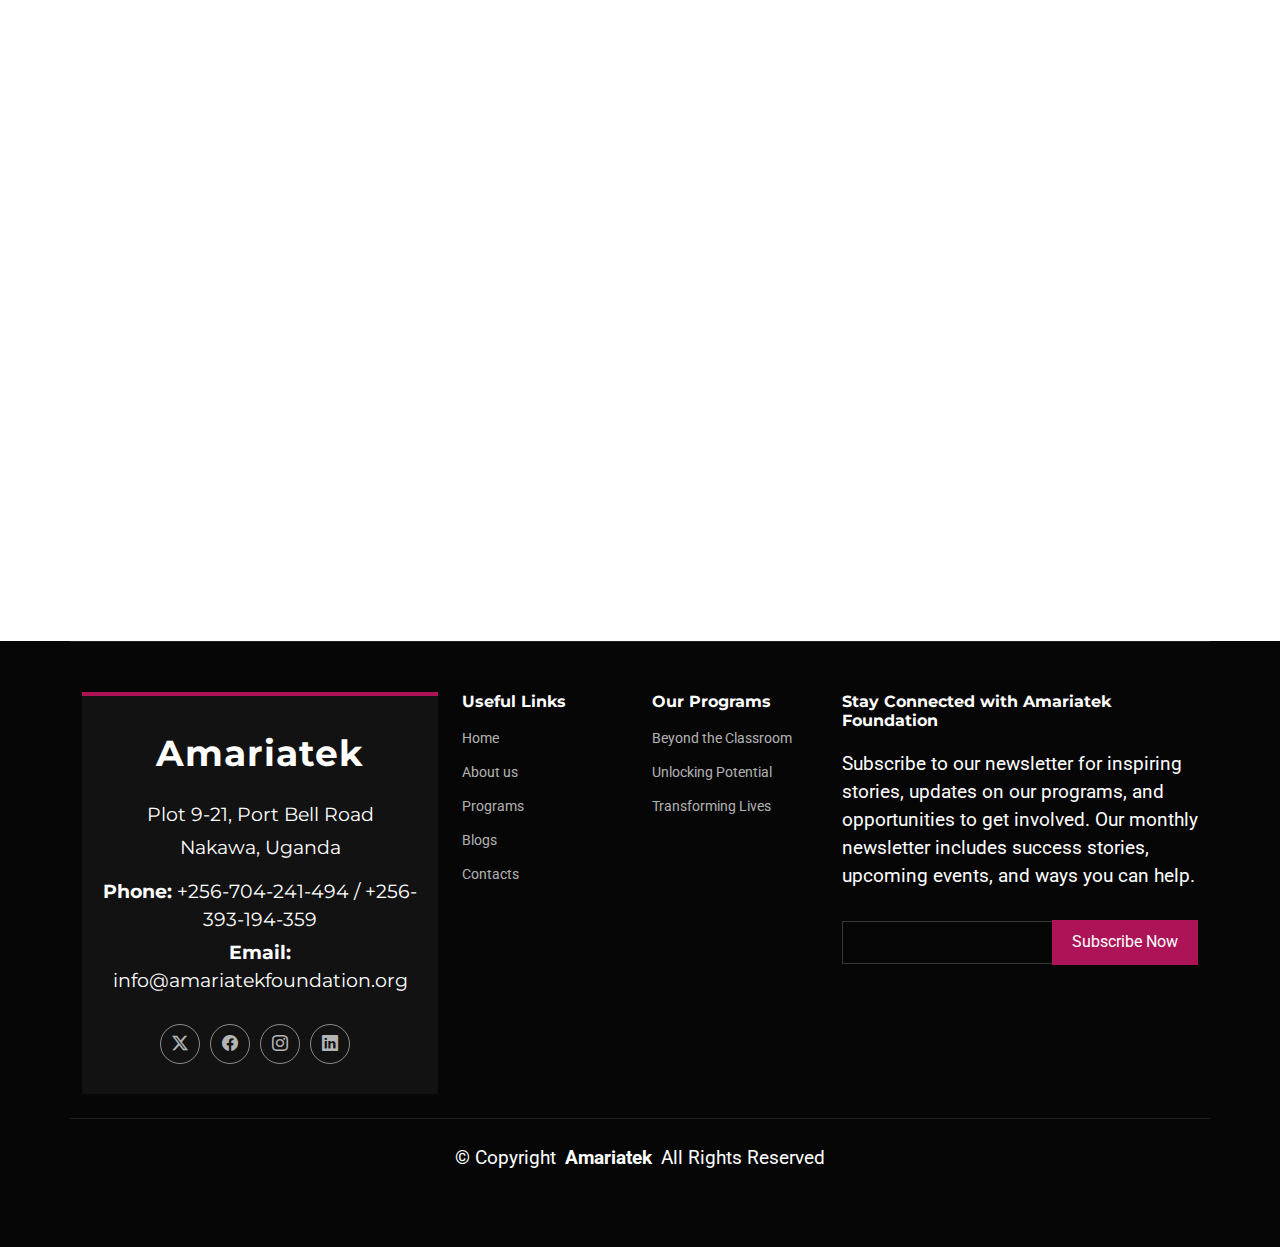
==== commit 110285c4: "daily commits" ====
--- a/about.html
+++ b/about.html
@@ -97,9 +97,9 @@
               <li><a href="index.html">Home</a></li>
               <li><a href="#">About</a></li>
               <li><a href="services.html">Programs</a></li>
-              <li><a href="blog.html">Blog</a></li>
+
               <li><a href="contact.html">Contact</a></li>
-              <li><a href="#" class="btn-get-started">DONATE</a></li>
+              <li><a href="/donate.html" class="btn-get-started">DONATE</a></li>
             </ul>
             <i class="mobile-nav-toggle d-xl-none bi bi-list"></i>
           </nav>
--- a/assets/css/main.css
+++ b/assets/css/main.css
@@ -102,6 +102,11 @@
 h6 {
   color: var(--heading-color);
   font-family: var(--heading-font);
+}
+
+.sub-header {
+  color: var(--dk-blue);
+  text-transform: capitalize !important;
 }
 
 /* Pulsating Play Button
@@ -1297,7 +1302,7 @@
   padding: 30px;
   margin: 30px 15px;
   position: relative;
-  height: 350px;
+  min-height: 350px;
 }
 
 .testimonials .testimonial-item .testimonial-img {
@@ -2399,3 +2404,10 @@
 .contact .php-email-form button[type="submit"]:hover {
   background: color-mix(in srgb, var(--accent-color), transparent 20%);
 }
+
+.form-control {
+  box-shadow: none !important;
+}
+.cta-btn {
+  cursor: pointer;
+}
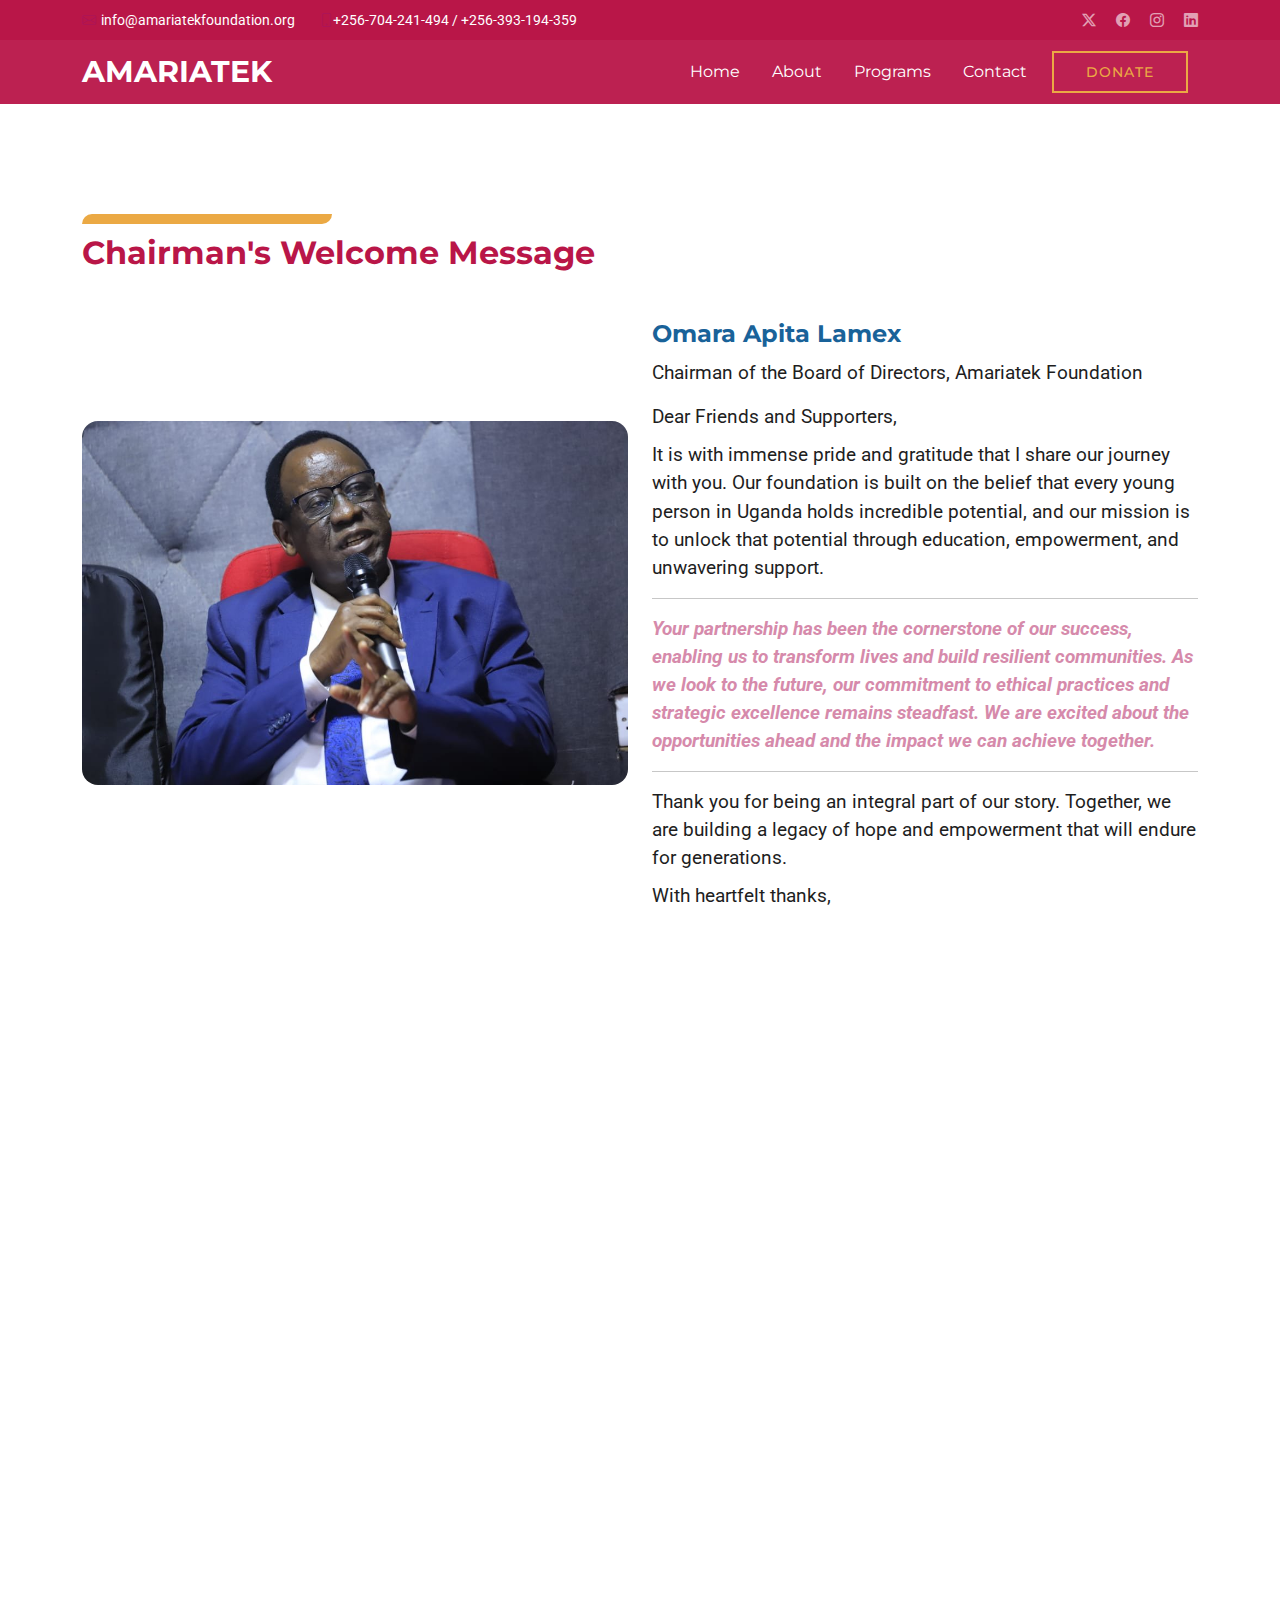
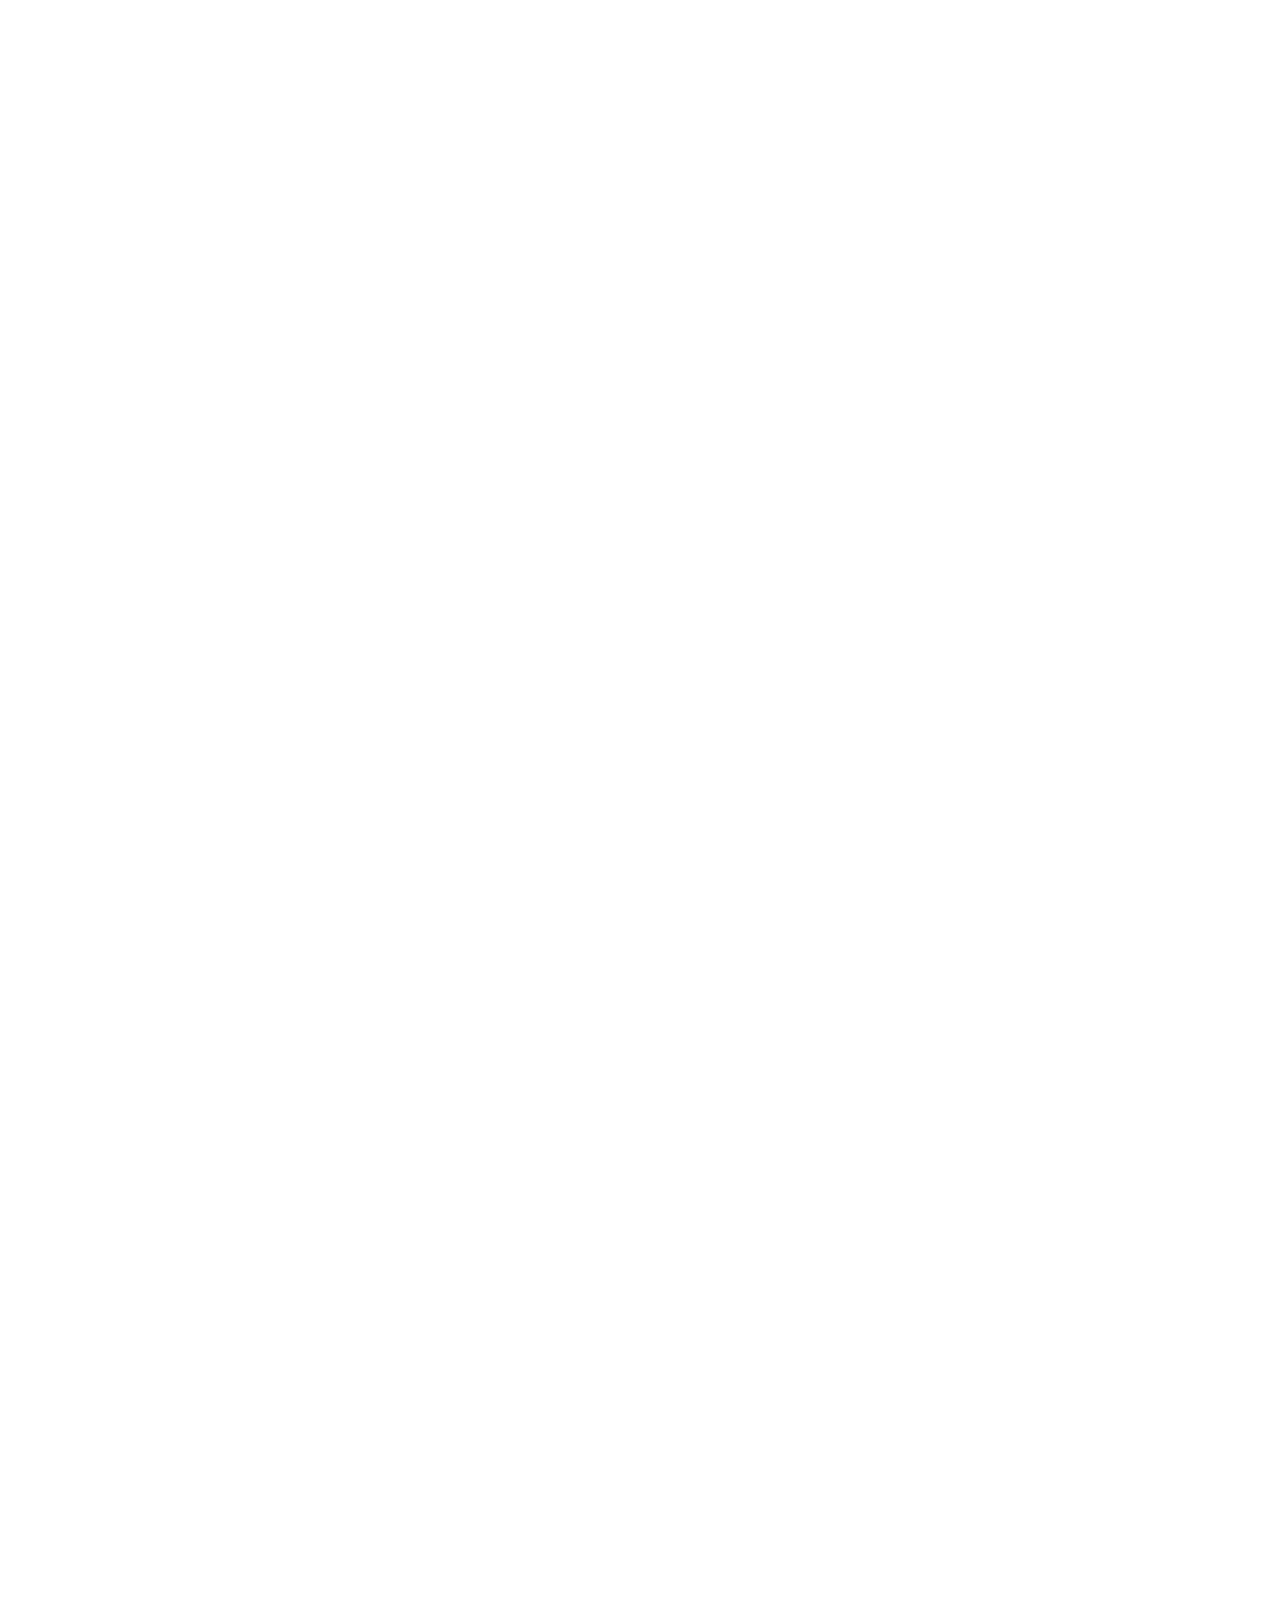
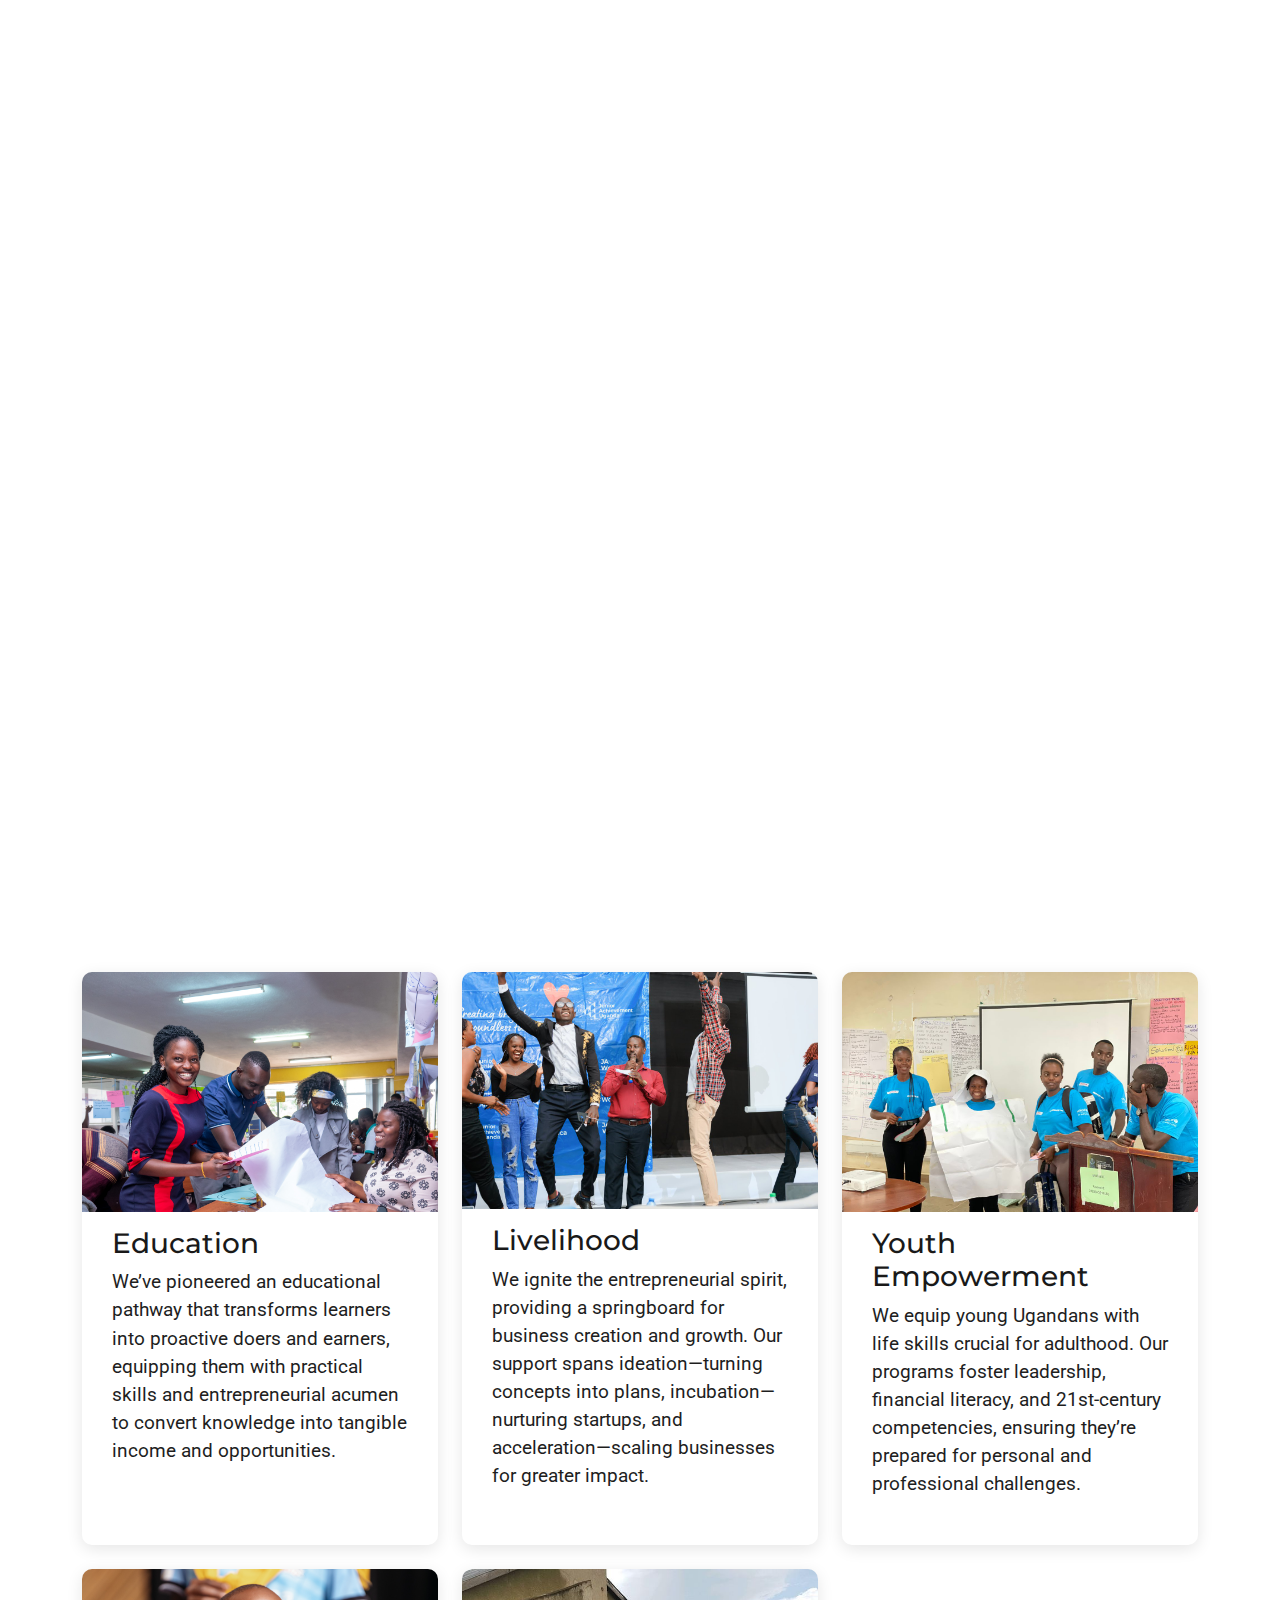
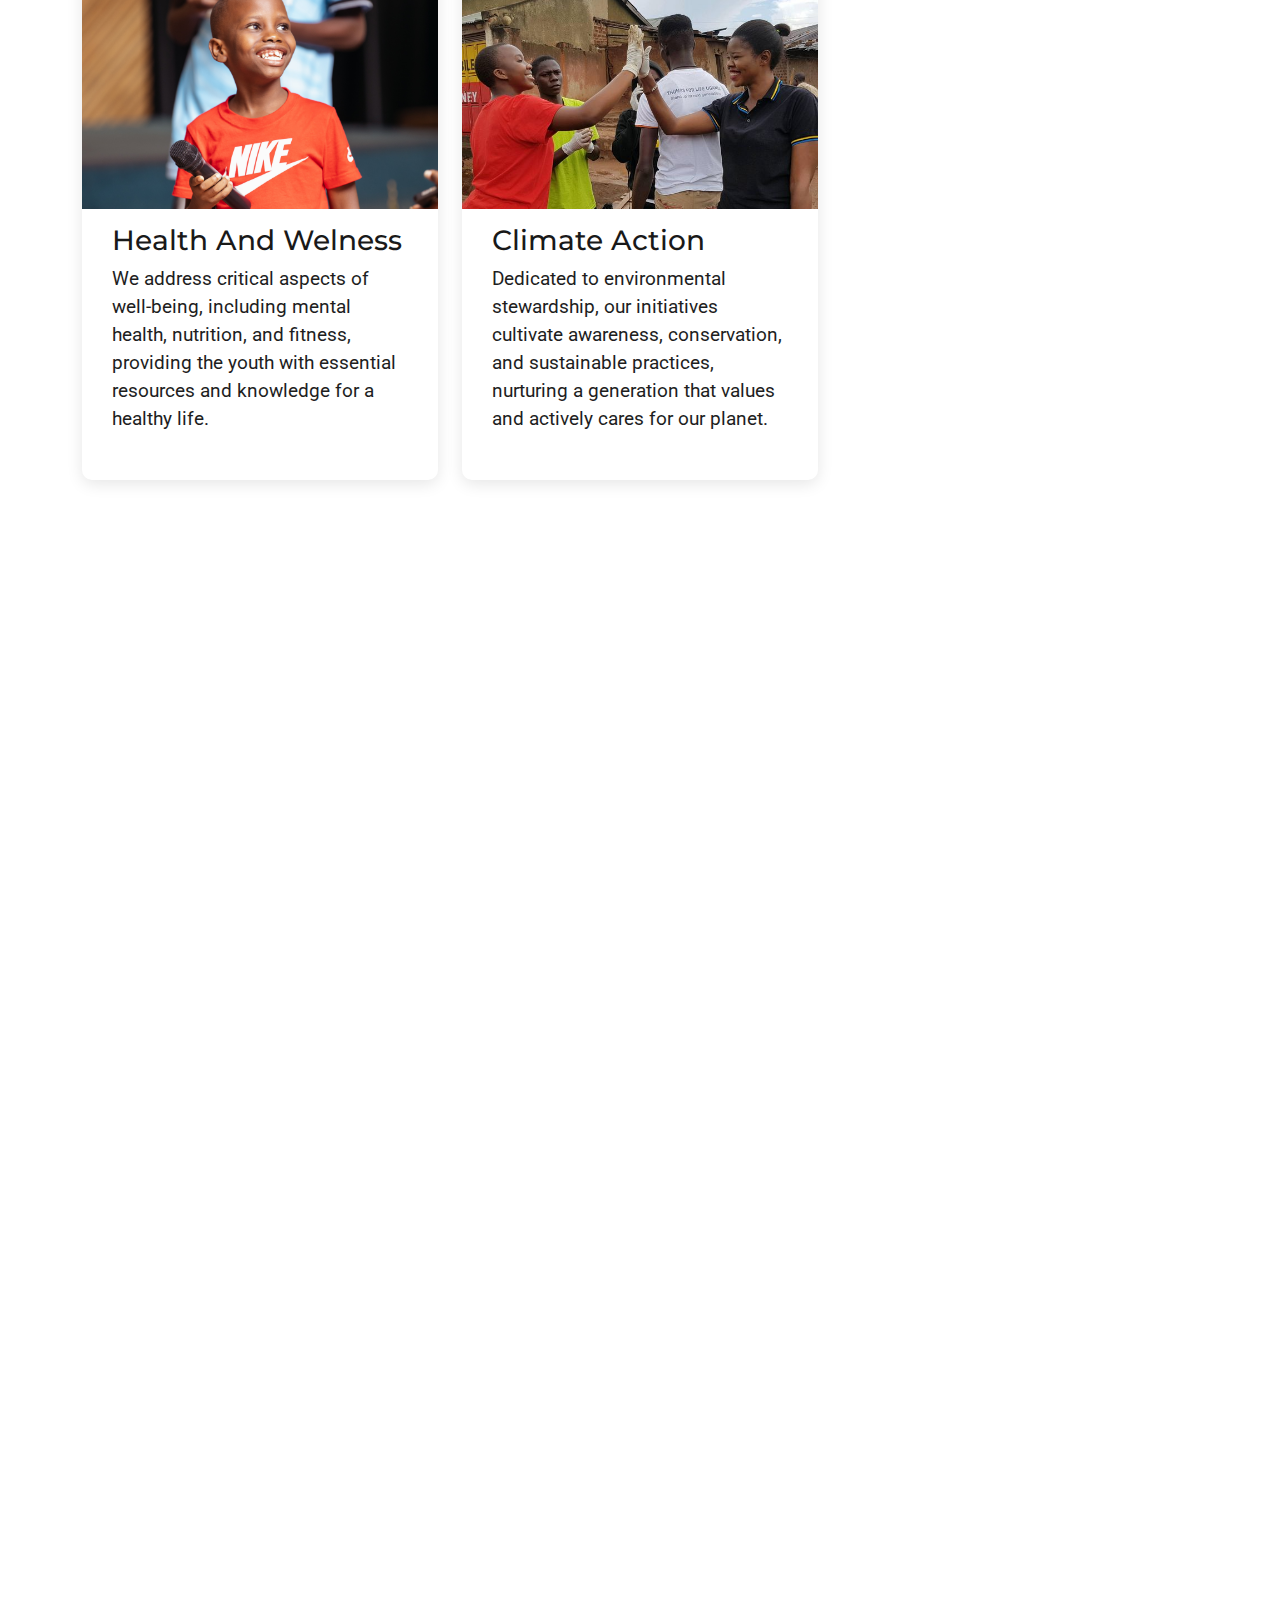
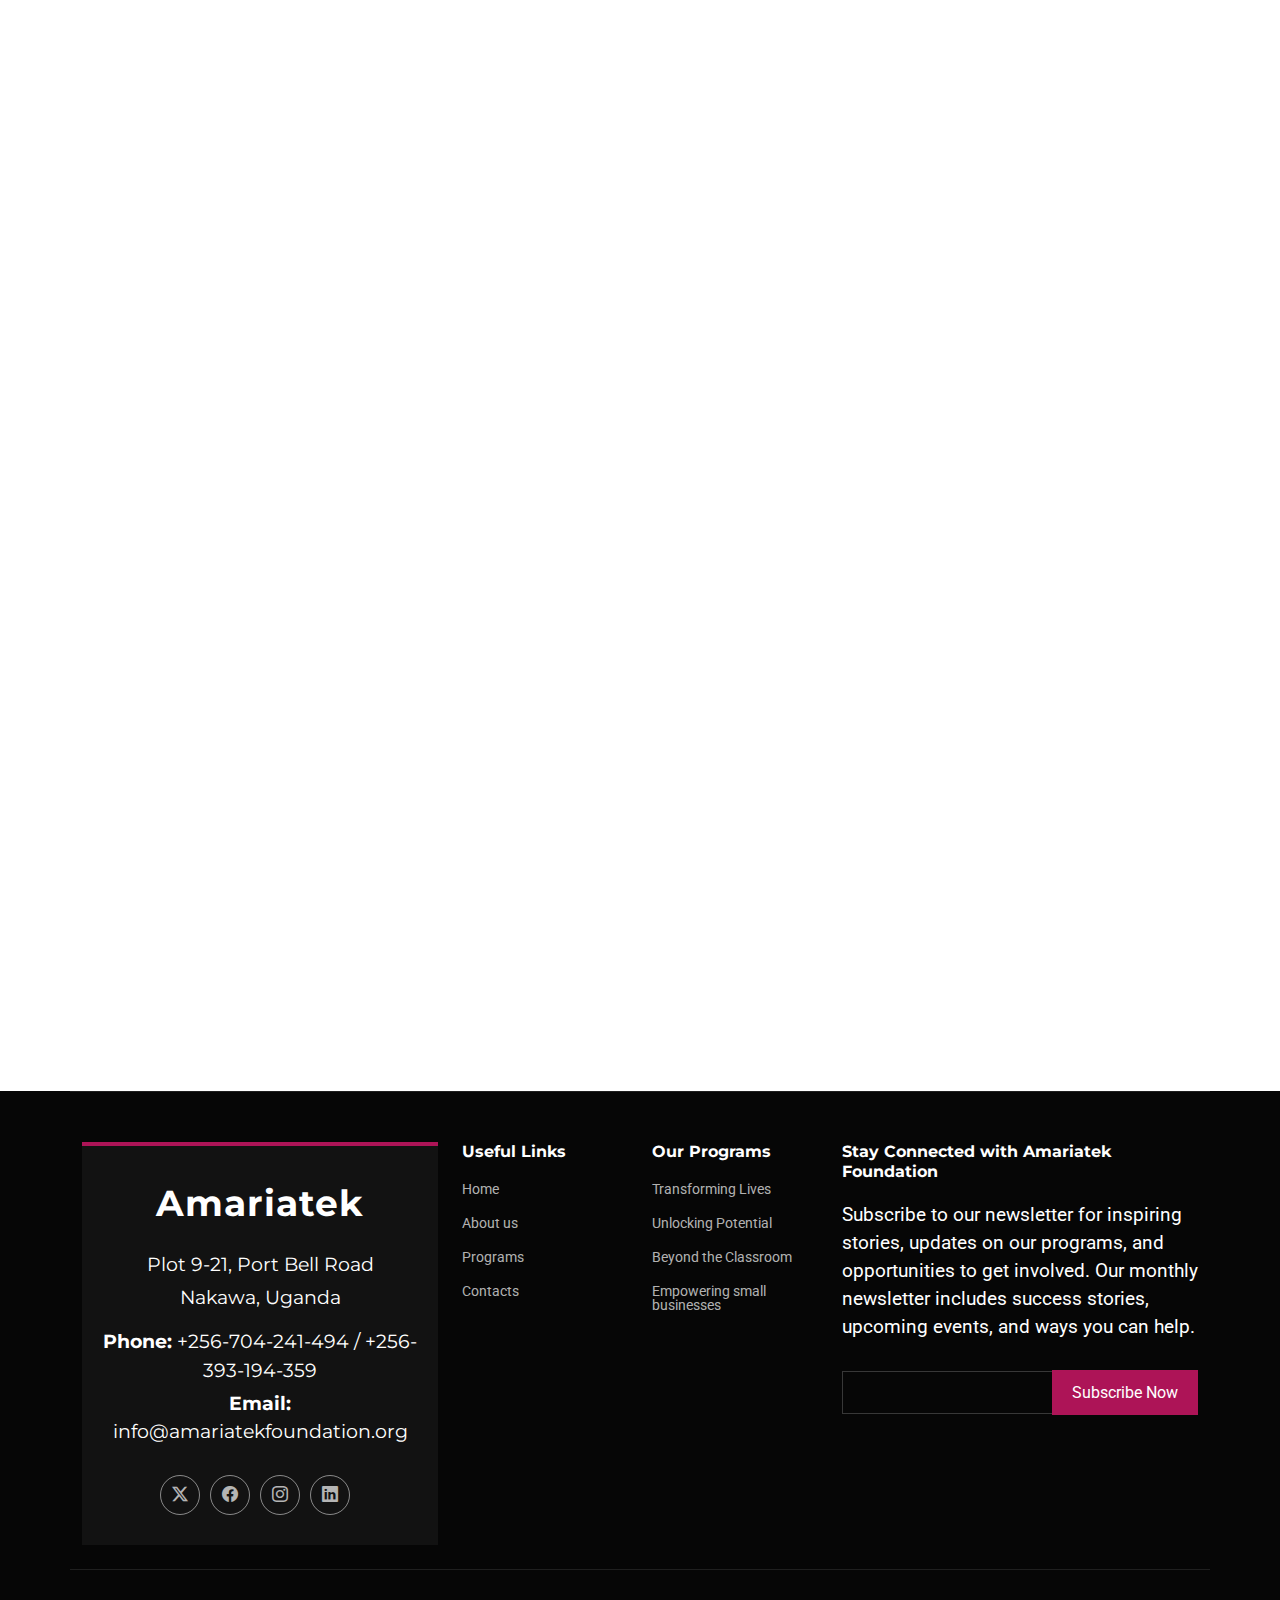
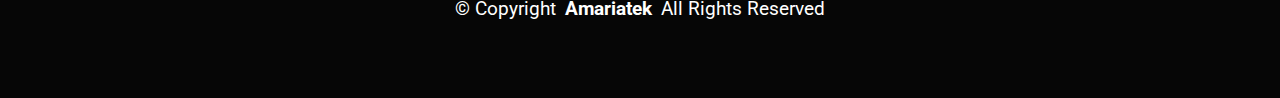
==== commit aea3ea47: "addition of images" ====
--- a/about.html
+++ b/about.html
@@ -118,10 +118,10 @@
         <!-- End Section Title -->
 
         <div class="container mt-5">
-          <div class="row gy-4">
+          <div class="row gy-4 align-items-center">
             <div class="col-lg-6" data-aos="fade-up" data-aos-delay="100">
               <img
-                src="assets/img/blog/blog-author-5.jpg"
+                src="assets/images/omara_opita.jpg"
                 class="img-fluid rounded-4 mb-4"
                 alt=""
               />
@@ -237,7 +237,11 @@
                 </p>
               </div>
               <div class="col-lg-5">
-                <img src="assets/img/stats-img.svg" alt="" class="img-fluid" />
+                <img
+                  src="assets/images/mission1.JPG"
+                  alt=""
+                  class="img-fluid rounded-4"
+                />
               </div>
             </div>
           </div>
@@ -247,7 +251,11 @@
           <div class="container" data-aos="fade-up" data-aos-delay="100">
             <div class="row gy-4 align-items-center">
               <div class="col-lg-5">
-                <img src="assets/img/stats-img.svg" alt="" class="img-fluid" />
+                <img
+                  src="assets/images/mission2.jpg"
+                  alt=""
+                  class="img-fluid rounded-4"
+                />
               </div>
               <div class="col-lg-7">
                 <h3>Vision</h3>
@@ -430,7 +438,7 @@
               <article>
                 <div class="post-img">
                   <img
-                    src="assets/img/blog/blog-1.jpg"
+                    src="assets/images/thematic areas/themeEduc.JPG"
                     alt=""
                     class="img-fluid"
                   />
@@ -450,7 +458,7 @@
               <article>
                 <div class="post-img">
                   <img
-                    src="assets/img/blog/blog-2.jpg"
+                    src="assets/images/thematic areas/themelivelihood.jpg"
                     alt=""
                     class="img-fluid"
                   />
@@ -472,7 +480,7 @@
               <article>
                 <div class="post-img">
                   <img
-                    src="assets/img/blog/blog-3.jpg"
+                    src="assets/images/thematic areas/themesupport.jpg"
                     alt=""
                     class="img-fluid"
                   />
@@ -495,7 +503,7 @@
               <article>
                 <div class="post-img">
                   <img
-                    src="assets/img/blog/blog-1.jpg"
+                    src="assets/images/thematic areas/themewelness.jpg"
                     alt=""
                     class="img-fluid"
                   />
@@ -514,7 +522,7 @@
               <article>
                 <div class="post-img">
                   <img
-                    src="assets/img/blog/blog-3.jpg"
+                    src="assets/images/thematic areas/themeclimate.jpg"
                     alt=""
                     class="img-fluid"
                   />
@@ -548,7 +556,11 @@
           <div class="container" data-aos="fade-up" data-aos-delay="100">
             <div class="row gy-4 align-items-center">
               <div class="col-lg-5">
-                <img src="assets/img/stats-img.svg" alt="" class="img-fluid" />
+                <img
+                  src="assets/images/HowAFWorks/howcapasity.jpg"
+                  alt=""
+                  class="img-fluid"
+                />
               </div>
 
               <div class="col-lg-7">
@@ -581,7 +593,11 @@
                 </p>
               </div>
               <div class="col-lg-5">
-                <img src="assets/img/stats-img.svg" alt="" class="img-fluid" />
+                <img
+                  src="assets/images/HowAFWorks/howpartner.jpg"
+                  alt=""
+                  class="img-fluid"
+                />
               </div>
             </div>
           </div>
@@ -591,7 +607,11 @@
           <div class="container" data-aos="fade-up" data-aos-delay="100">
             <div class="row gy-4 align-items-center">
               <div class="col-lg-5">
-                <img src="assets/img/stats-img.svg" alt="" class="img-fluid" />
+                <img
+                  src="assets/images/HowAFWorks/how2 (2).JPG"
+                  alt=""
+                  class="img-fluid"
+                />
               </div>
 
               <div class="col-lg-7">
@@ -627,7 +647,11 @@
                 </p>
               </div>
               <div class="col-lg-5">
-                <img src="assets/img/stats-img.svg" alt="" class="img-fluid" />
+                <img
+                  src="assets/images/HowAFWorks/how1.JPG"
+                  alt=""
+                  class="img-fluid"
+                />
               </div>
             </div>
           </div>
@@ -679,20 +703,31 @@
           <div class="col-lg-2 col-md-3 footer-links">
             <h4>Useful Links</h4>
             <ul>
-              <li><a href="#">Home</a></li>
-              <li><a href="#">About us</a></li>
-              <li><a href="#">Programs</a></li>
-              <li><a href="#">Blogs</a></li>
-              <li><a href="#">Contacts</a></li>
+              <li><a href="index.html">Home</a></li>
+              <li><a href="about.html">About us</a></li>
+              <li><a href="services.html">Programs</a></li>
+
+              <li><a href="contact.html">Contacts</a></li>
             </ul>
           </div>
 
           <div class="col-lg-2 col-md-3 footer-links">
             <h4>Our Programs</h4>
             <ul>
-              <li><a href="#">Beyond the Classroom</a></li>
-              <li><a href="#">Unlocking Potential</a></li>
-              <li><a href="#">Transforming Lives</a></li>
+              <li>
+                <a href="service-details.html?id=1">Transforming Lives</a>
+              </li>
+              <li>
+                <a href="service-details.html?id=2">Unlocking Potential</a>
+              </li>
+              <li>
+                <a href="service-details.html?id=3">Beyond the Classroom</a>
+              </li>
+              <li>
+                <a href="service-details.html?id=4"
+                  >Empowering small businesses</a
+                >
+              </li>
             </ul>
           </div>
 
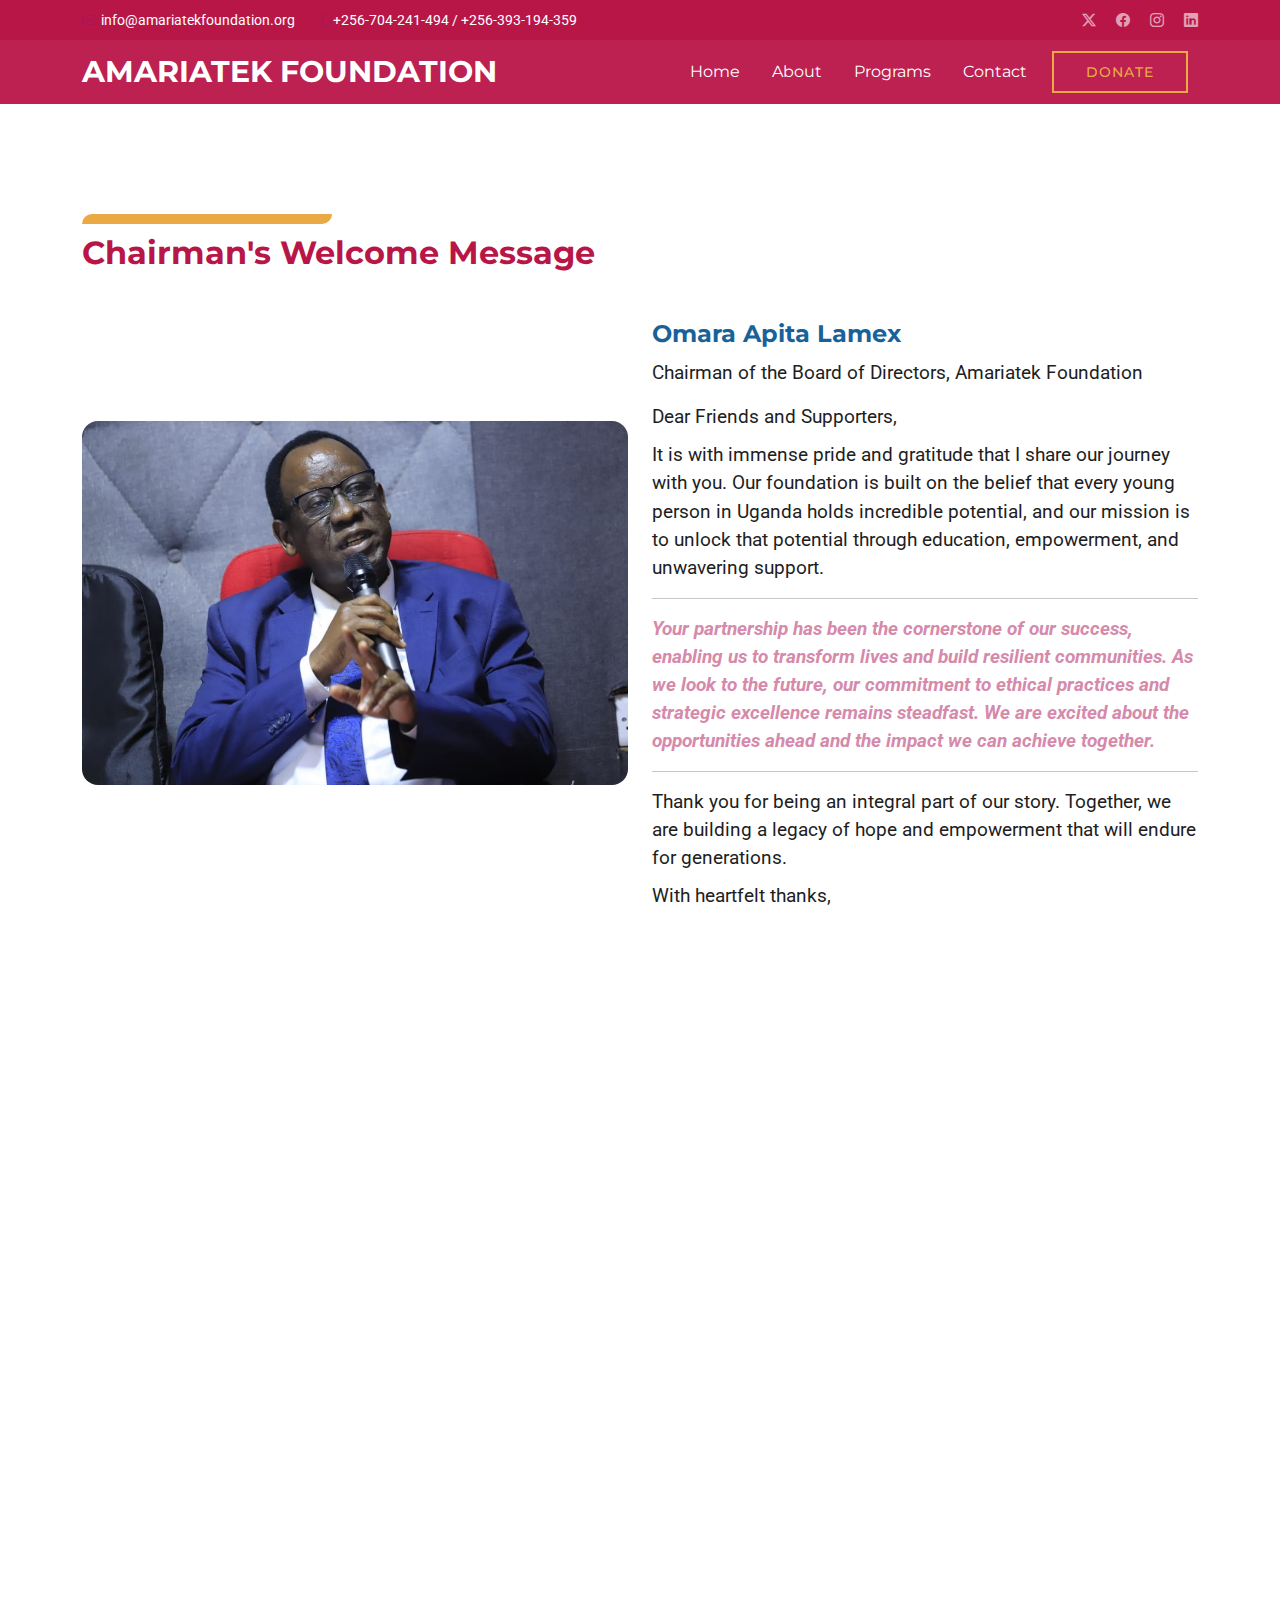
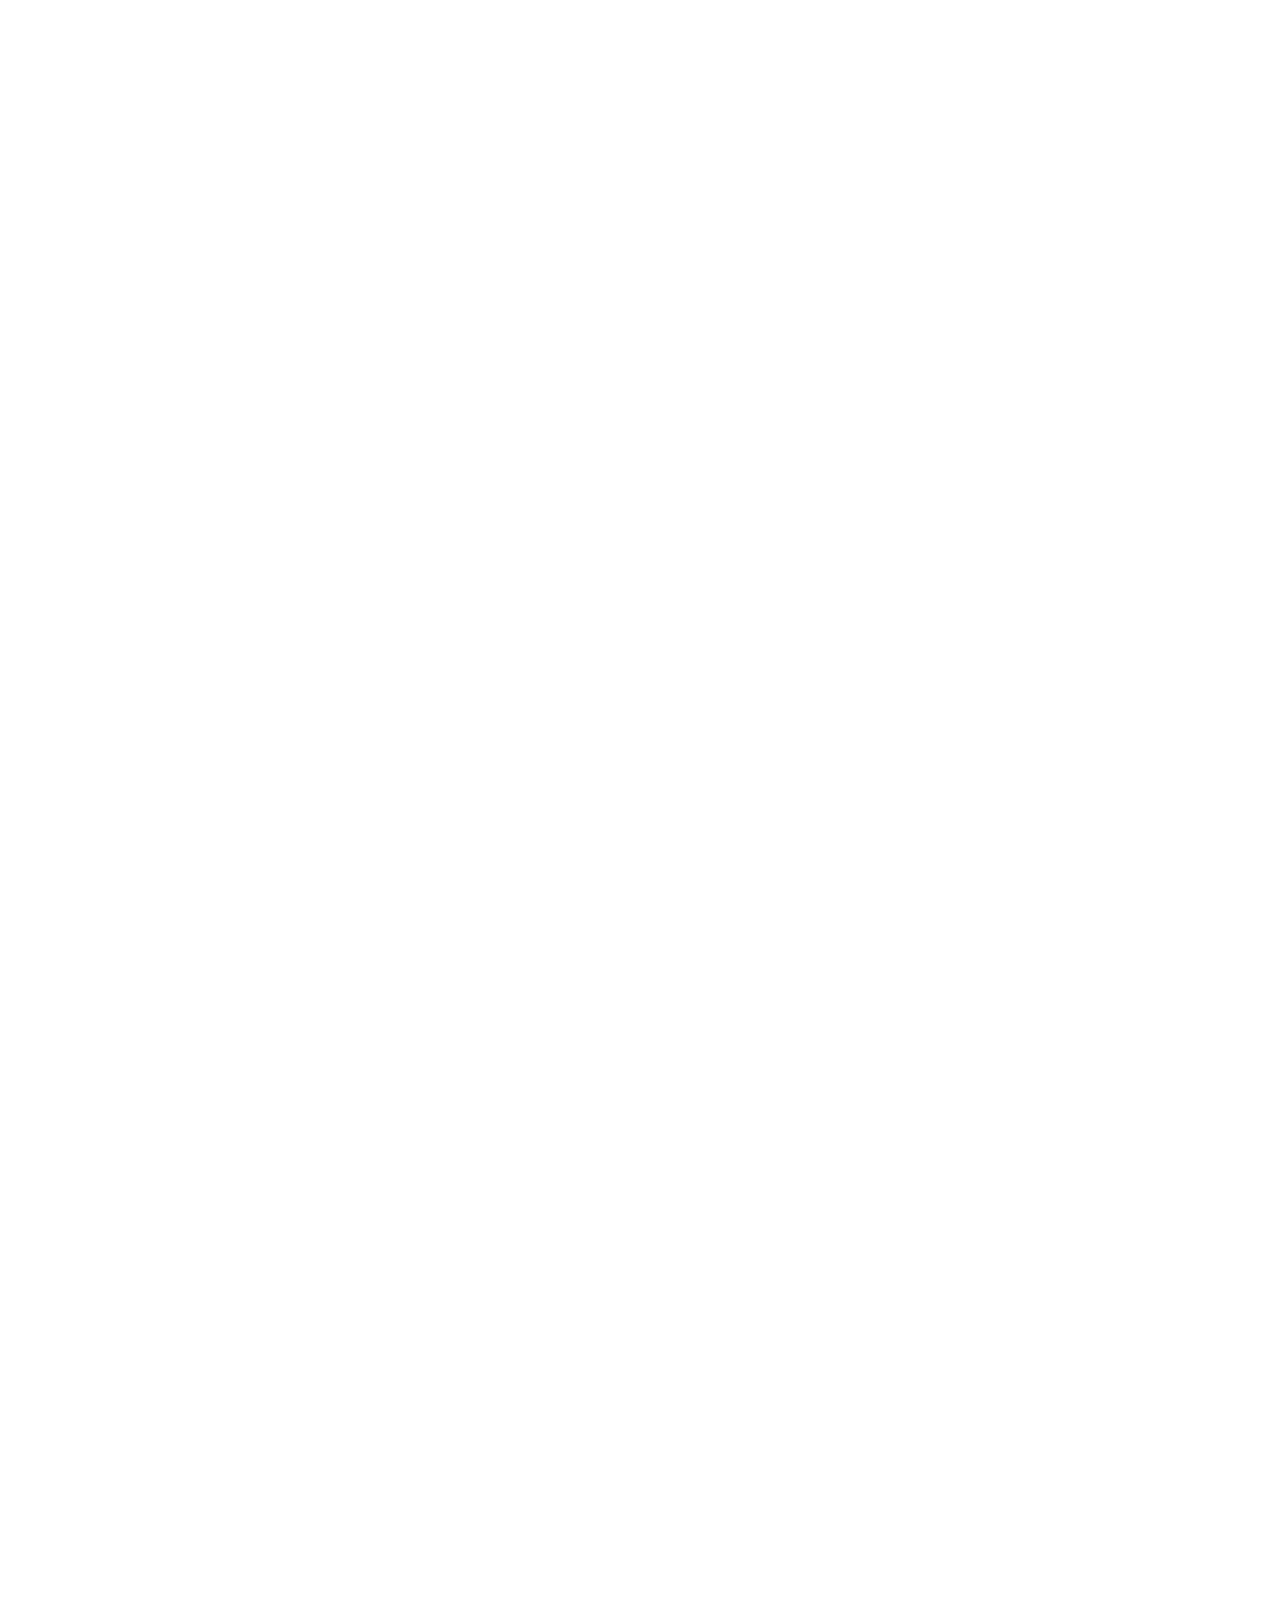
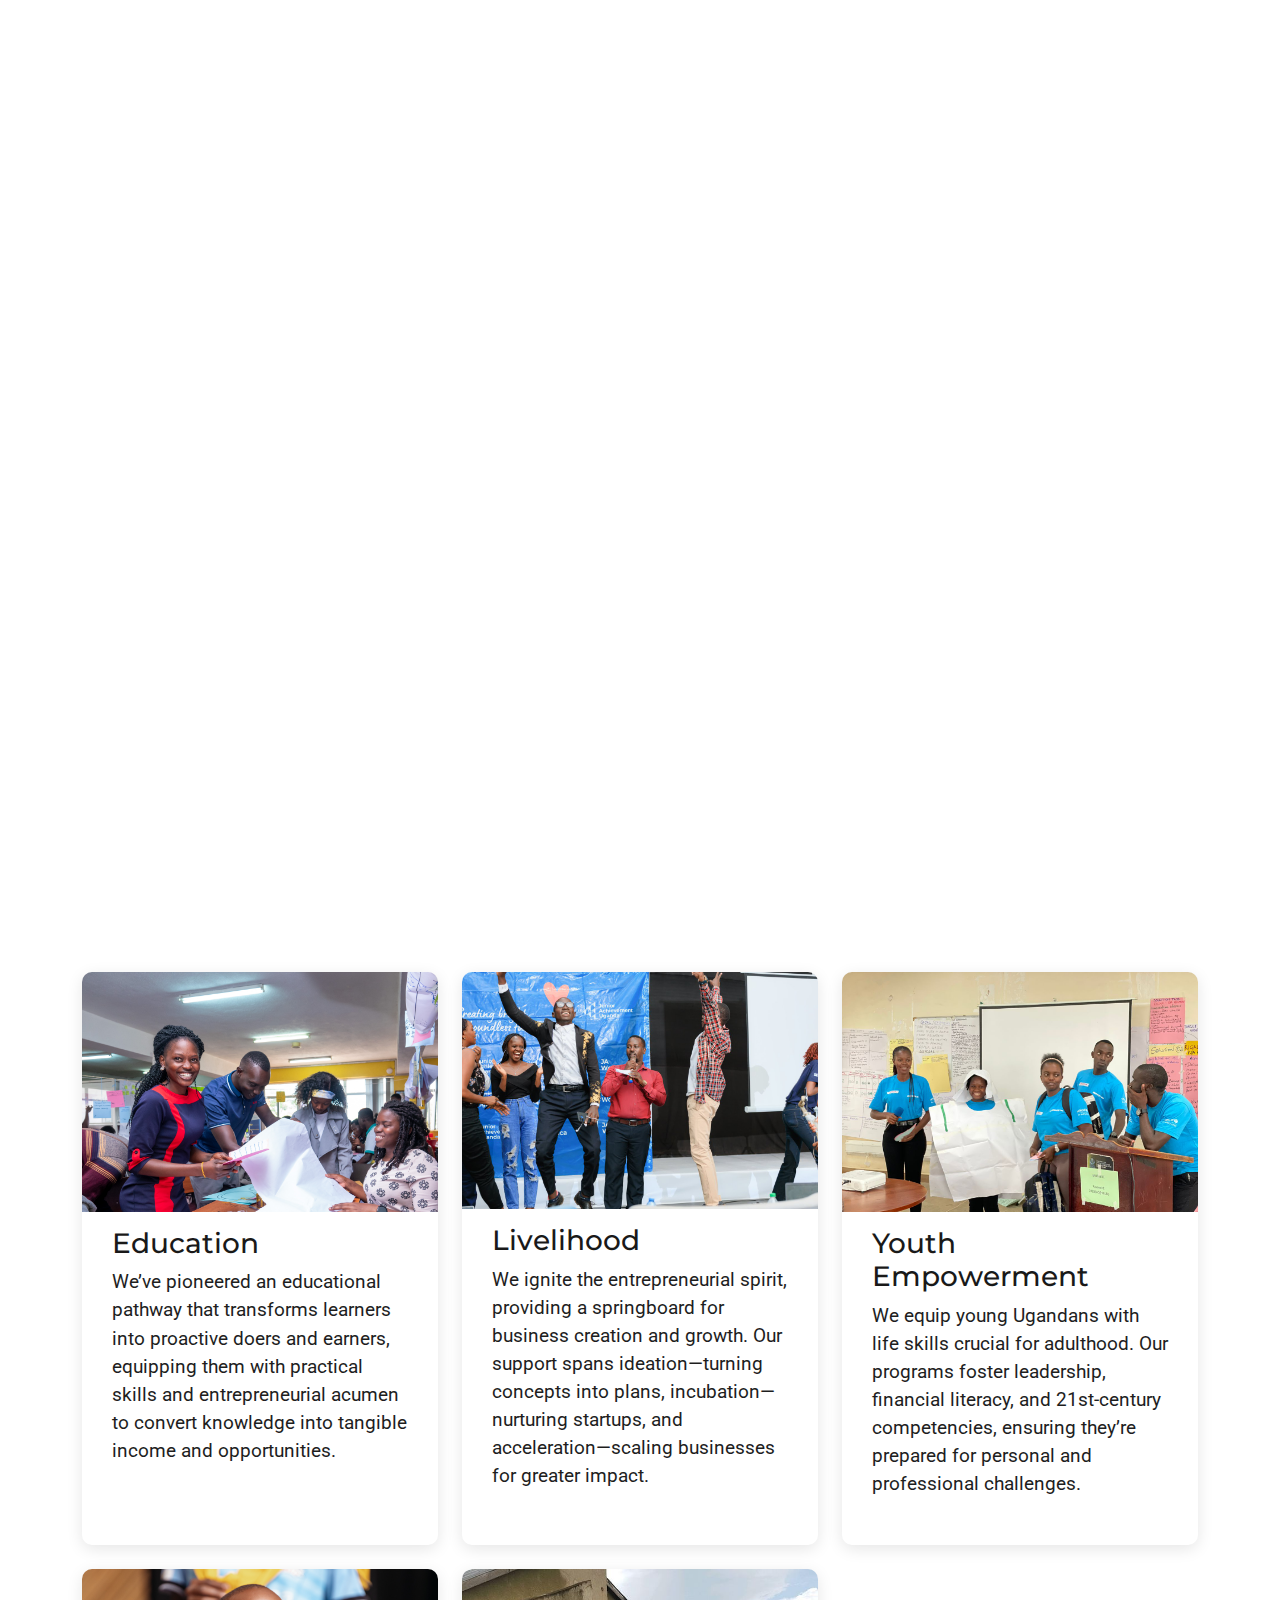
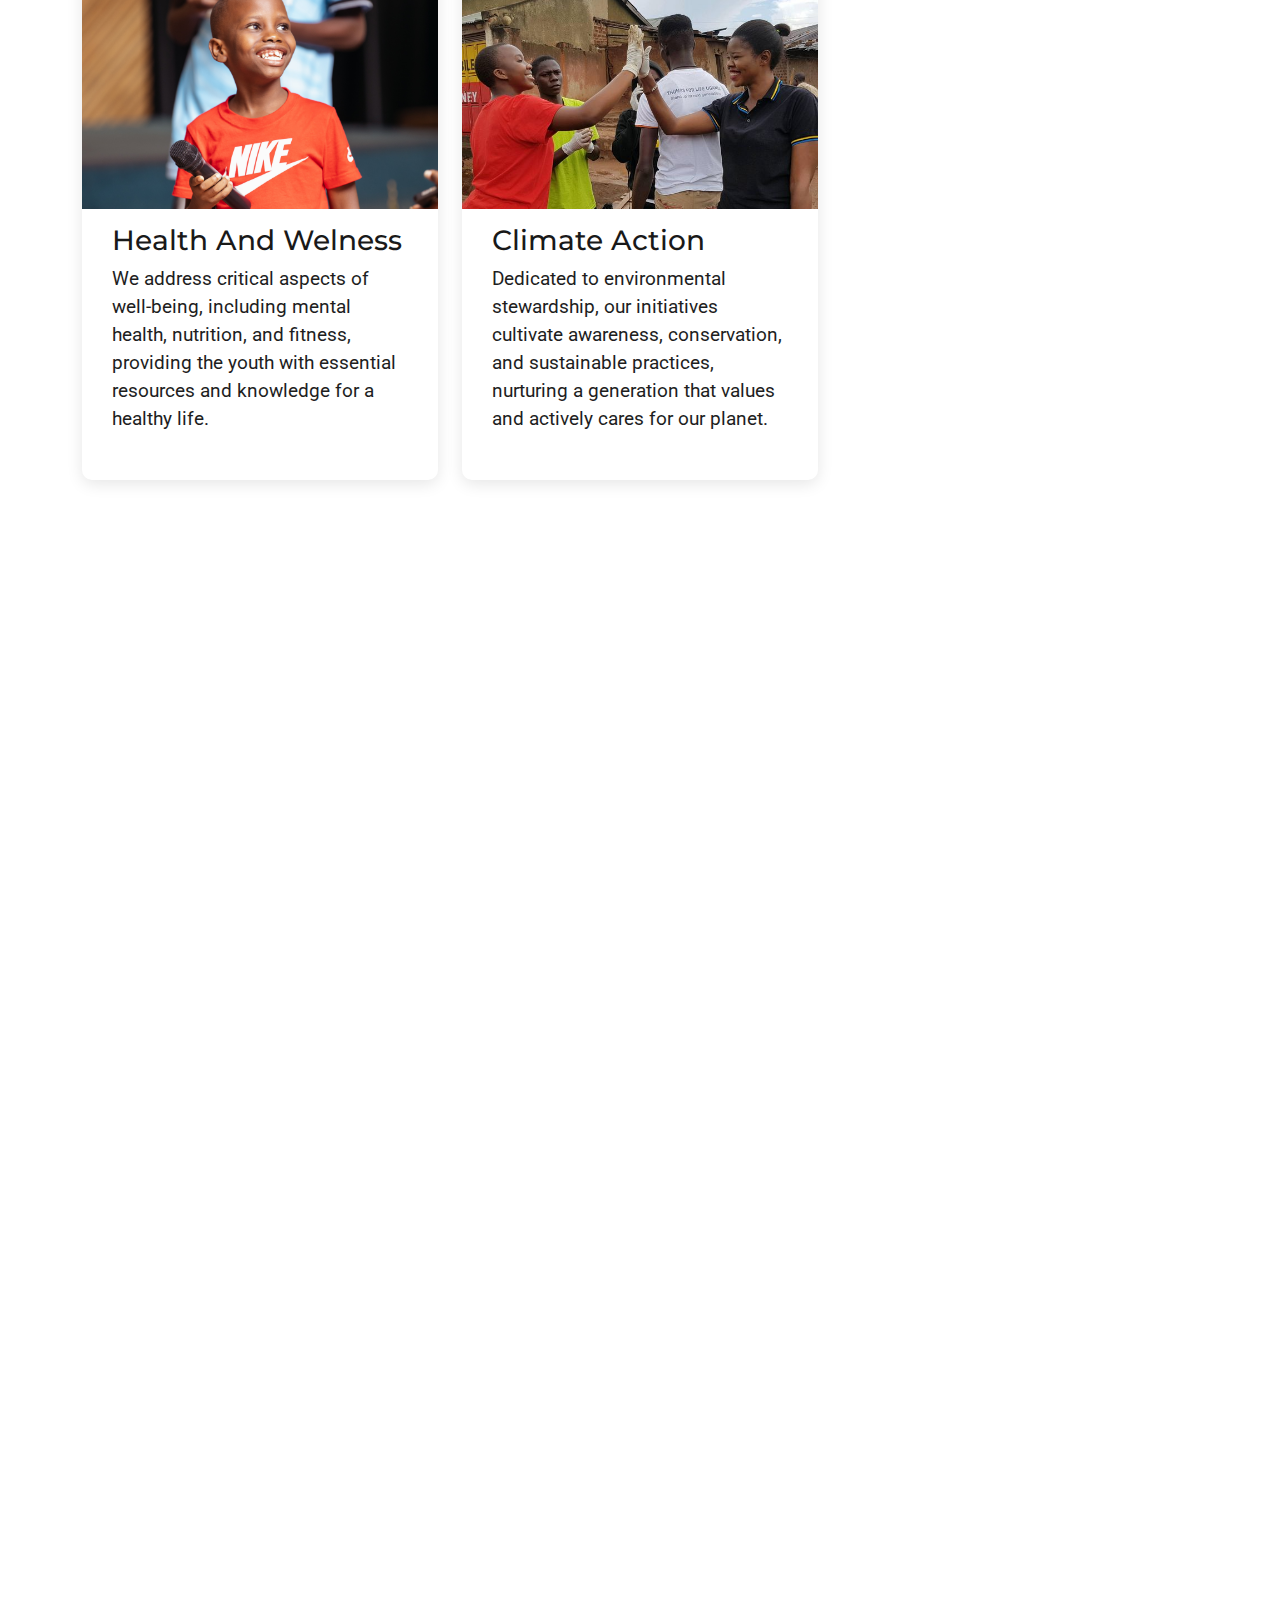
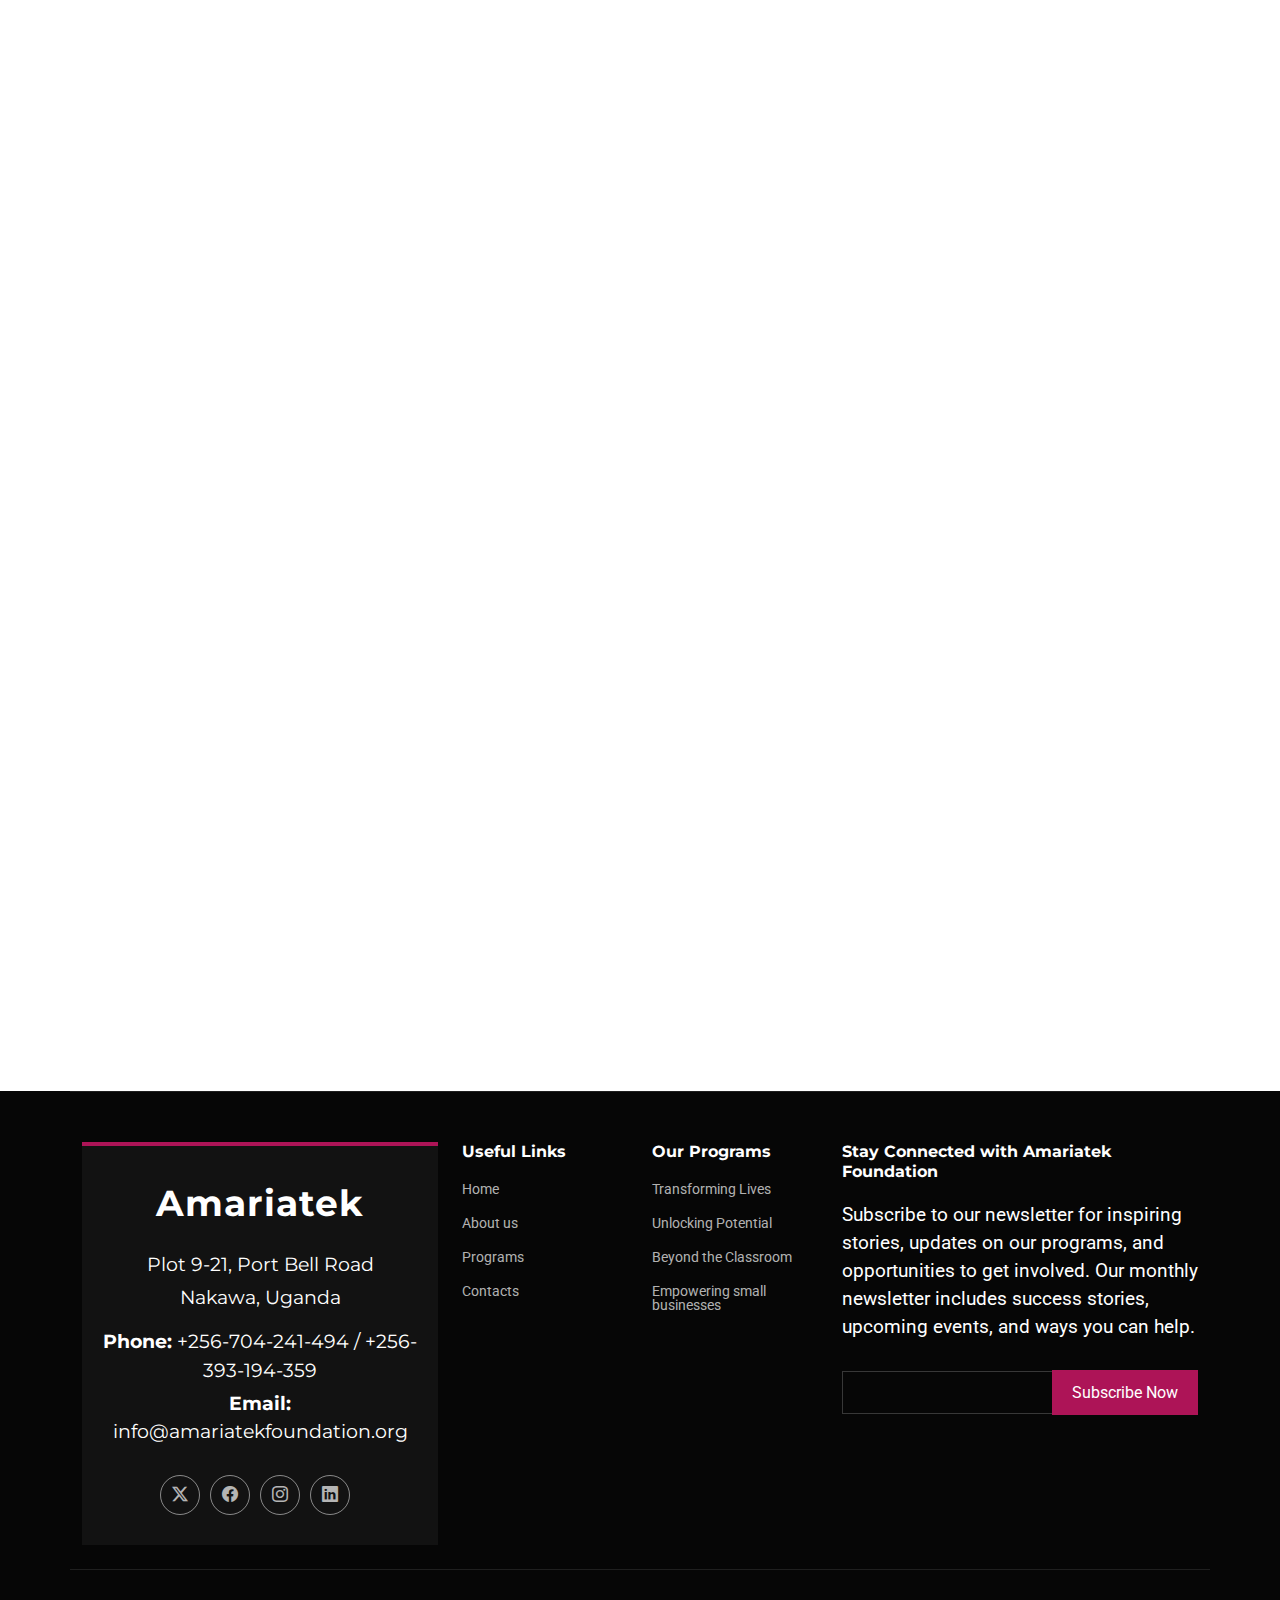
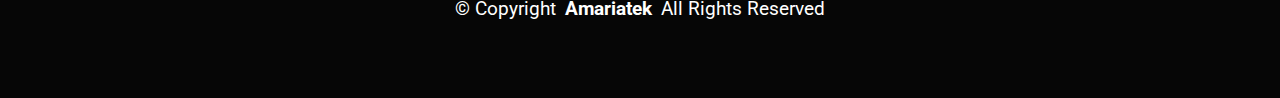
==== commit b2a613d1: "sitename" ====
--- a/about.html
+++ b/about.html
@@ -89,7 +89,7 @@
           <a href="index.html" class="logo d-flex align-items-center">
             <!-- Uncomment the line below if you also wish to use an image logo -->
             <!-- <img src="assets/img/logo.png" alt=""> -->
-            <h1 class="sitename">Amariatek</h1>
+            <h1 class="sitename">Amariatek Foundation</h1>
           </a>
 
           <nav id="navmenu" class="navmenu">
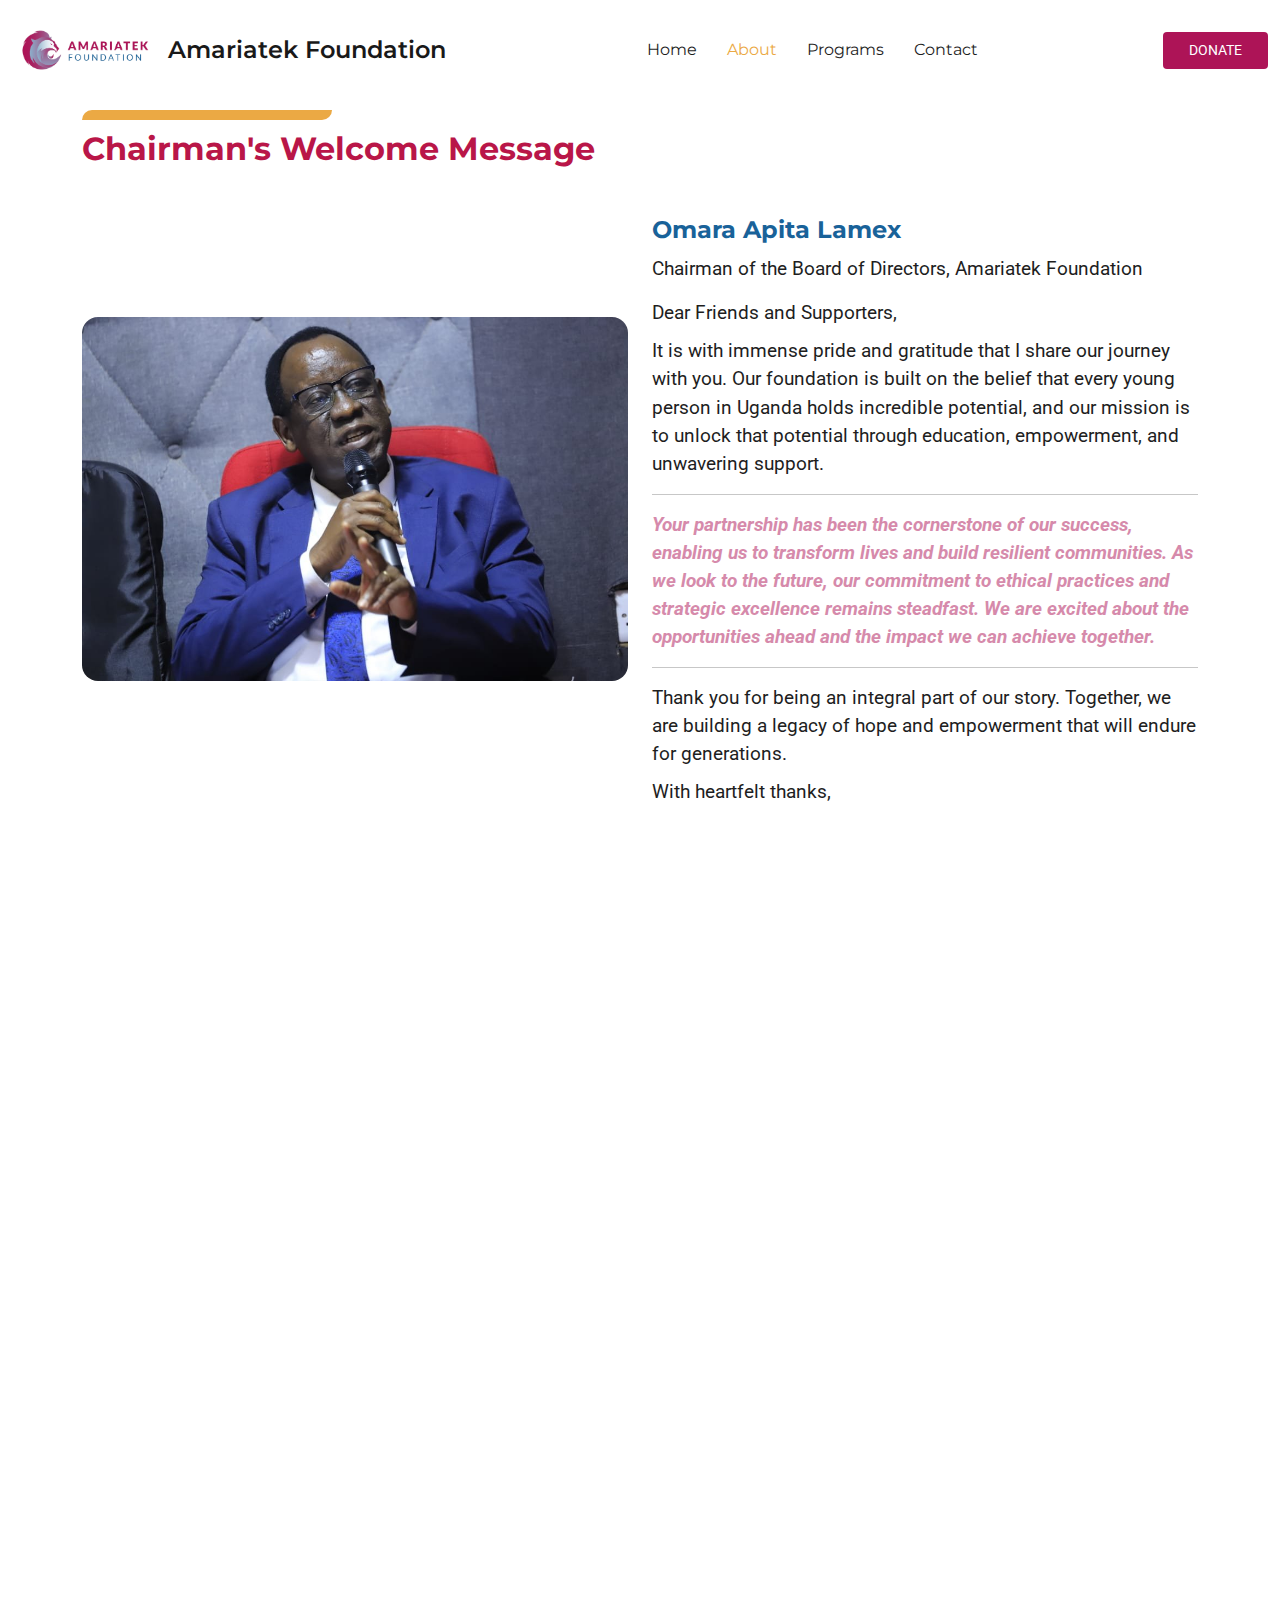
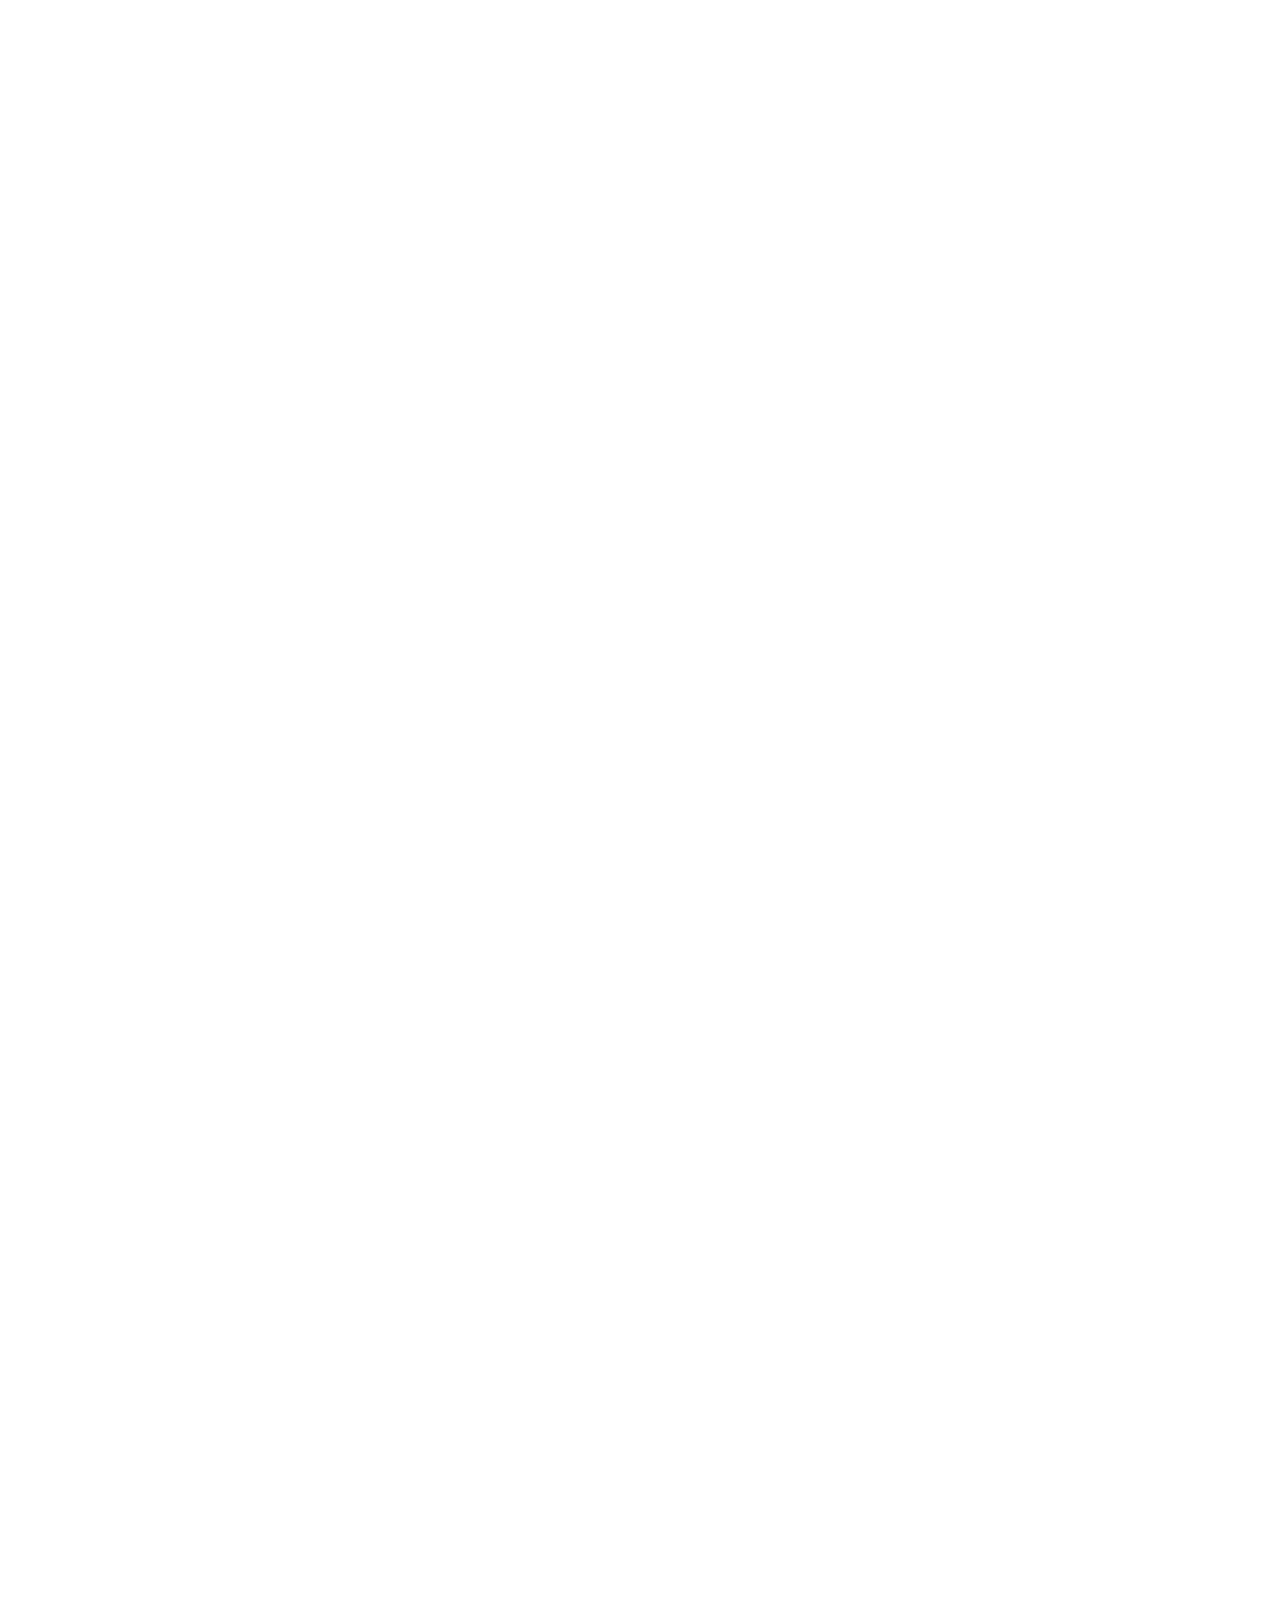
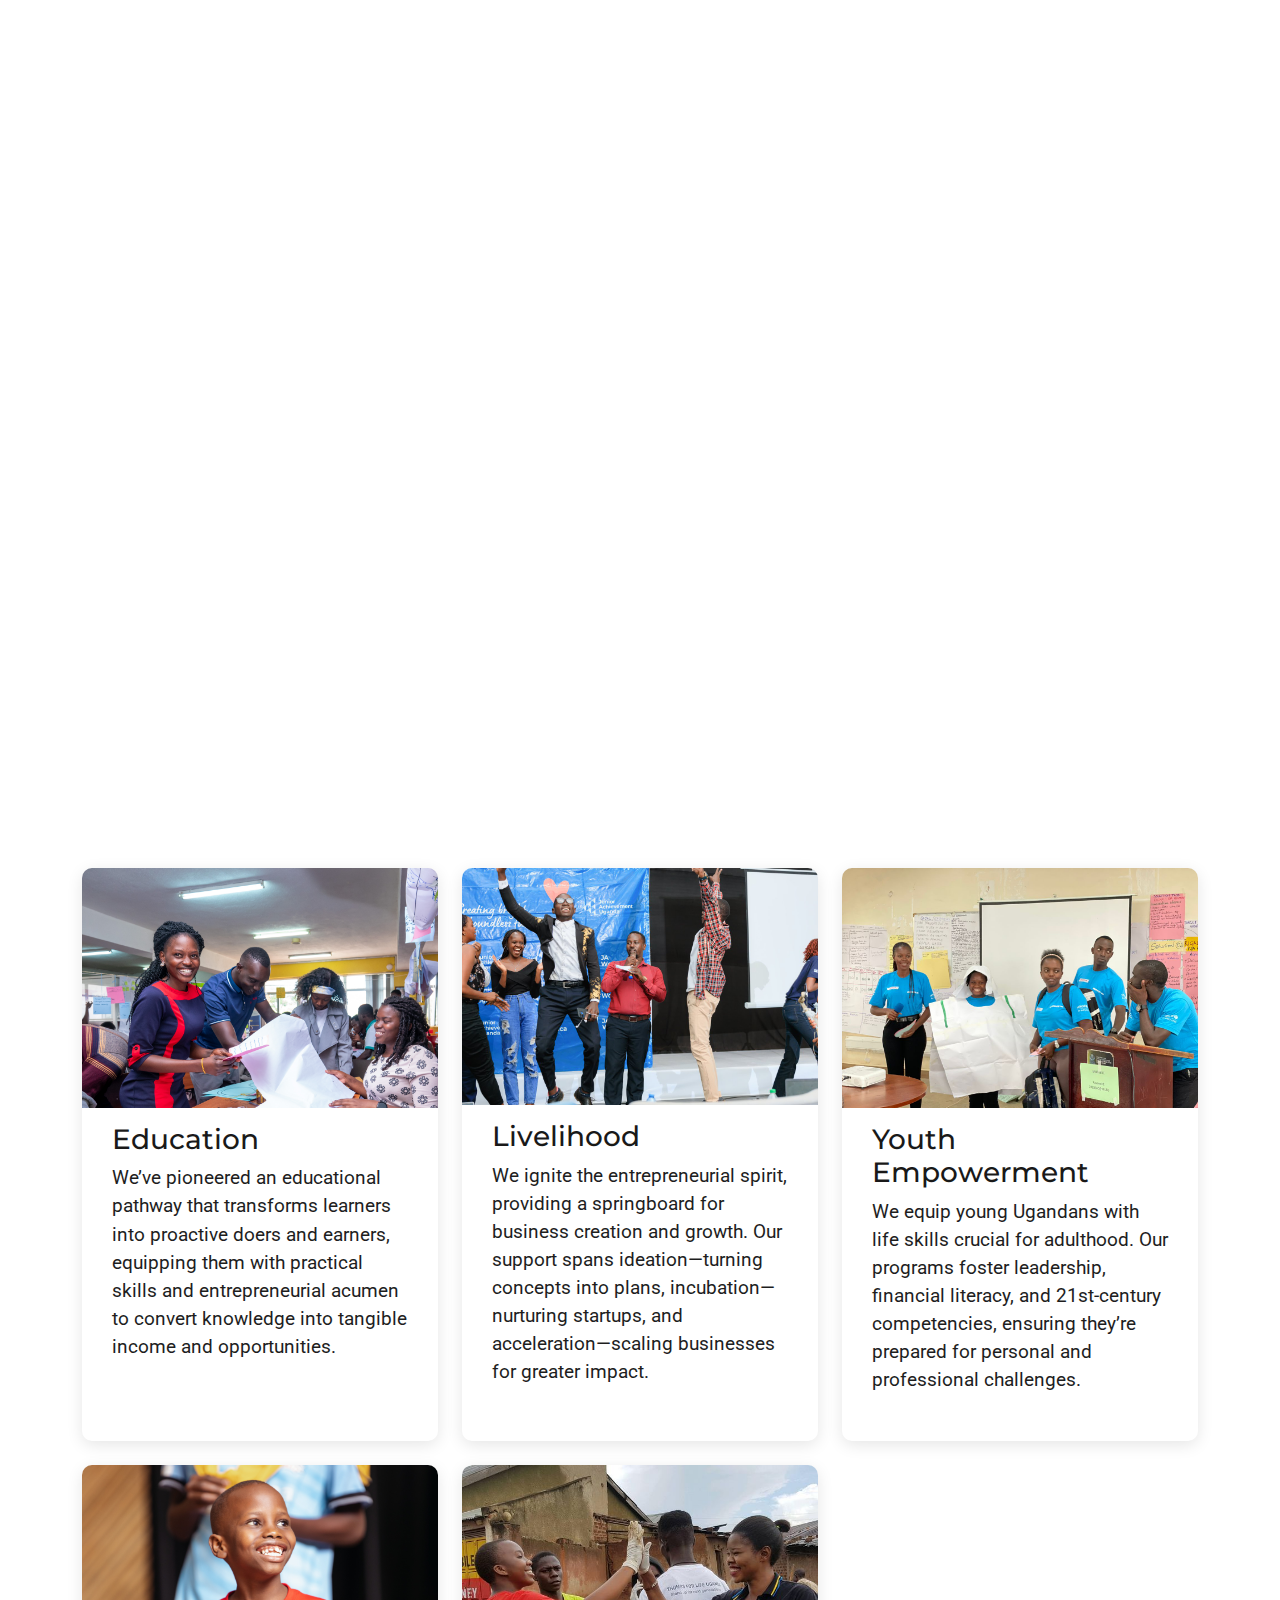
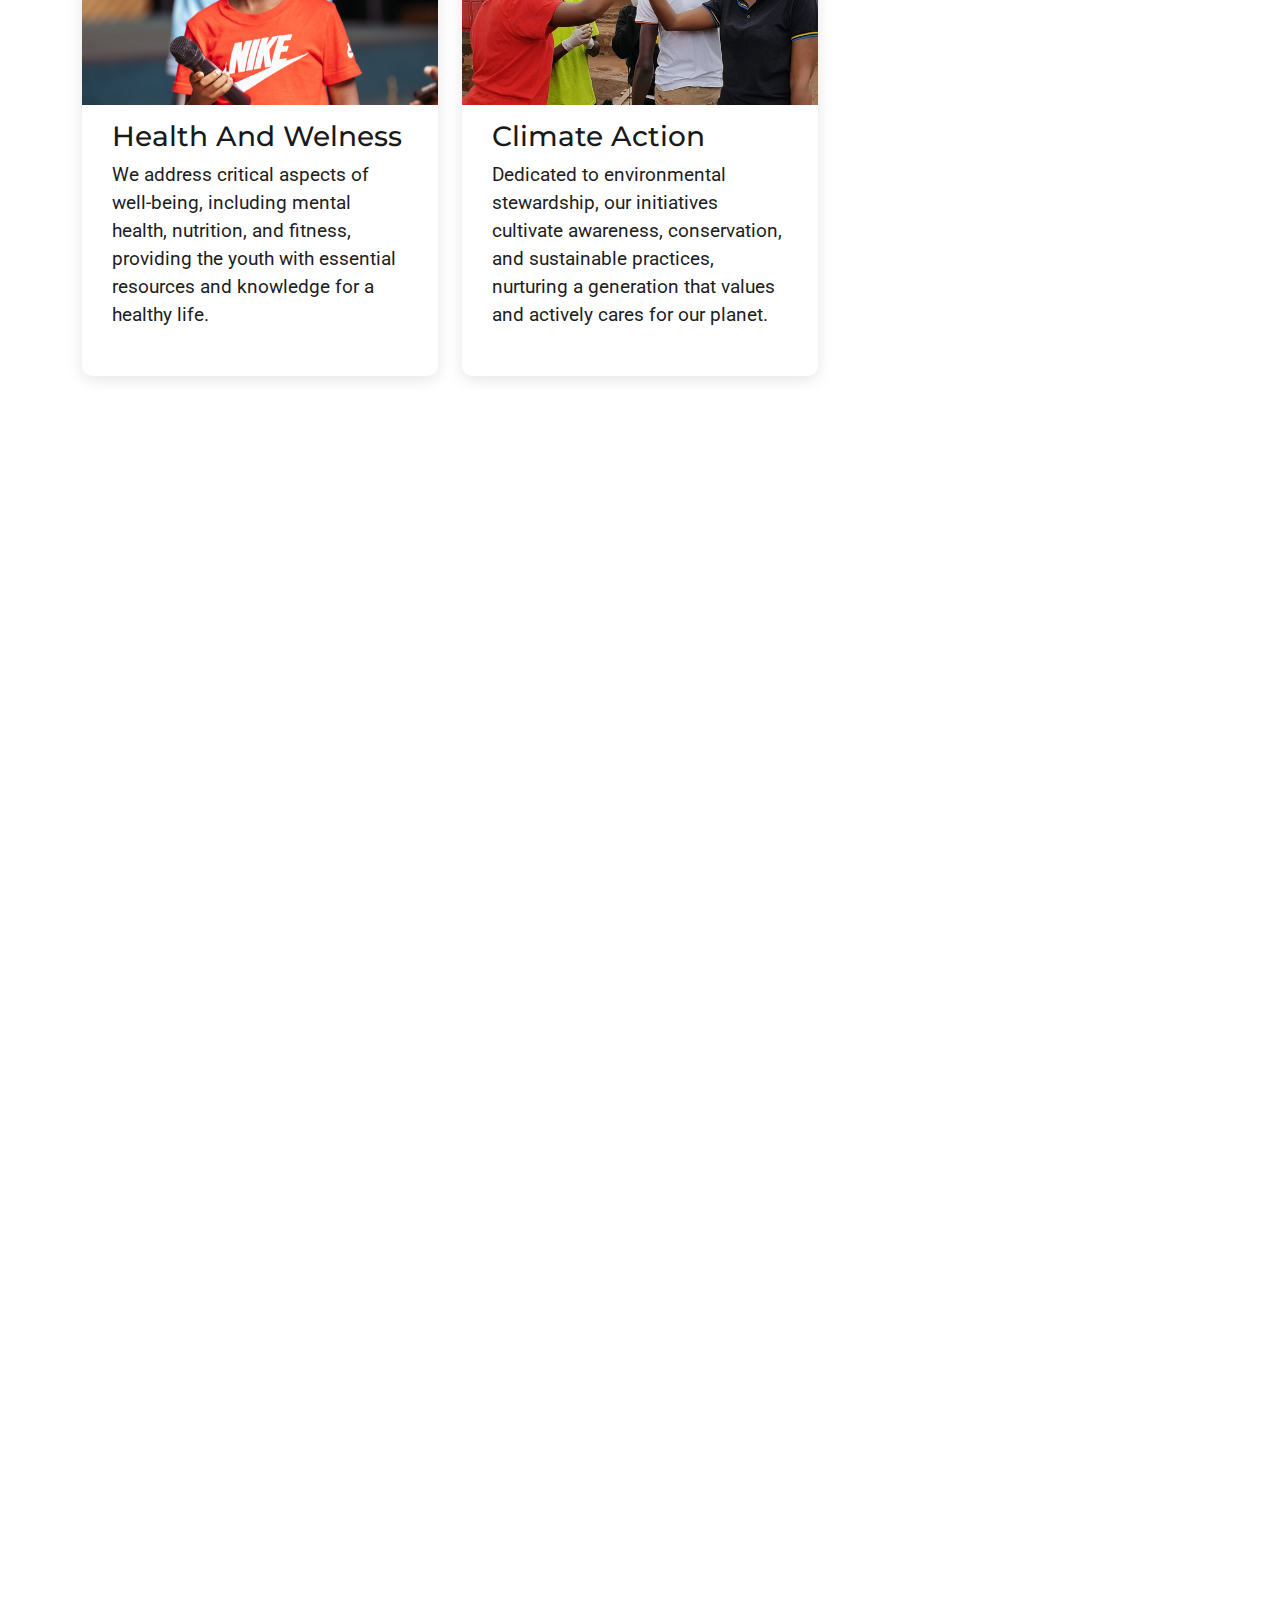
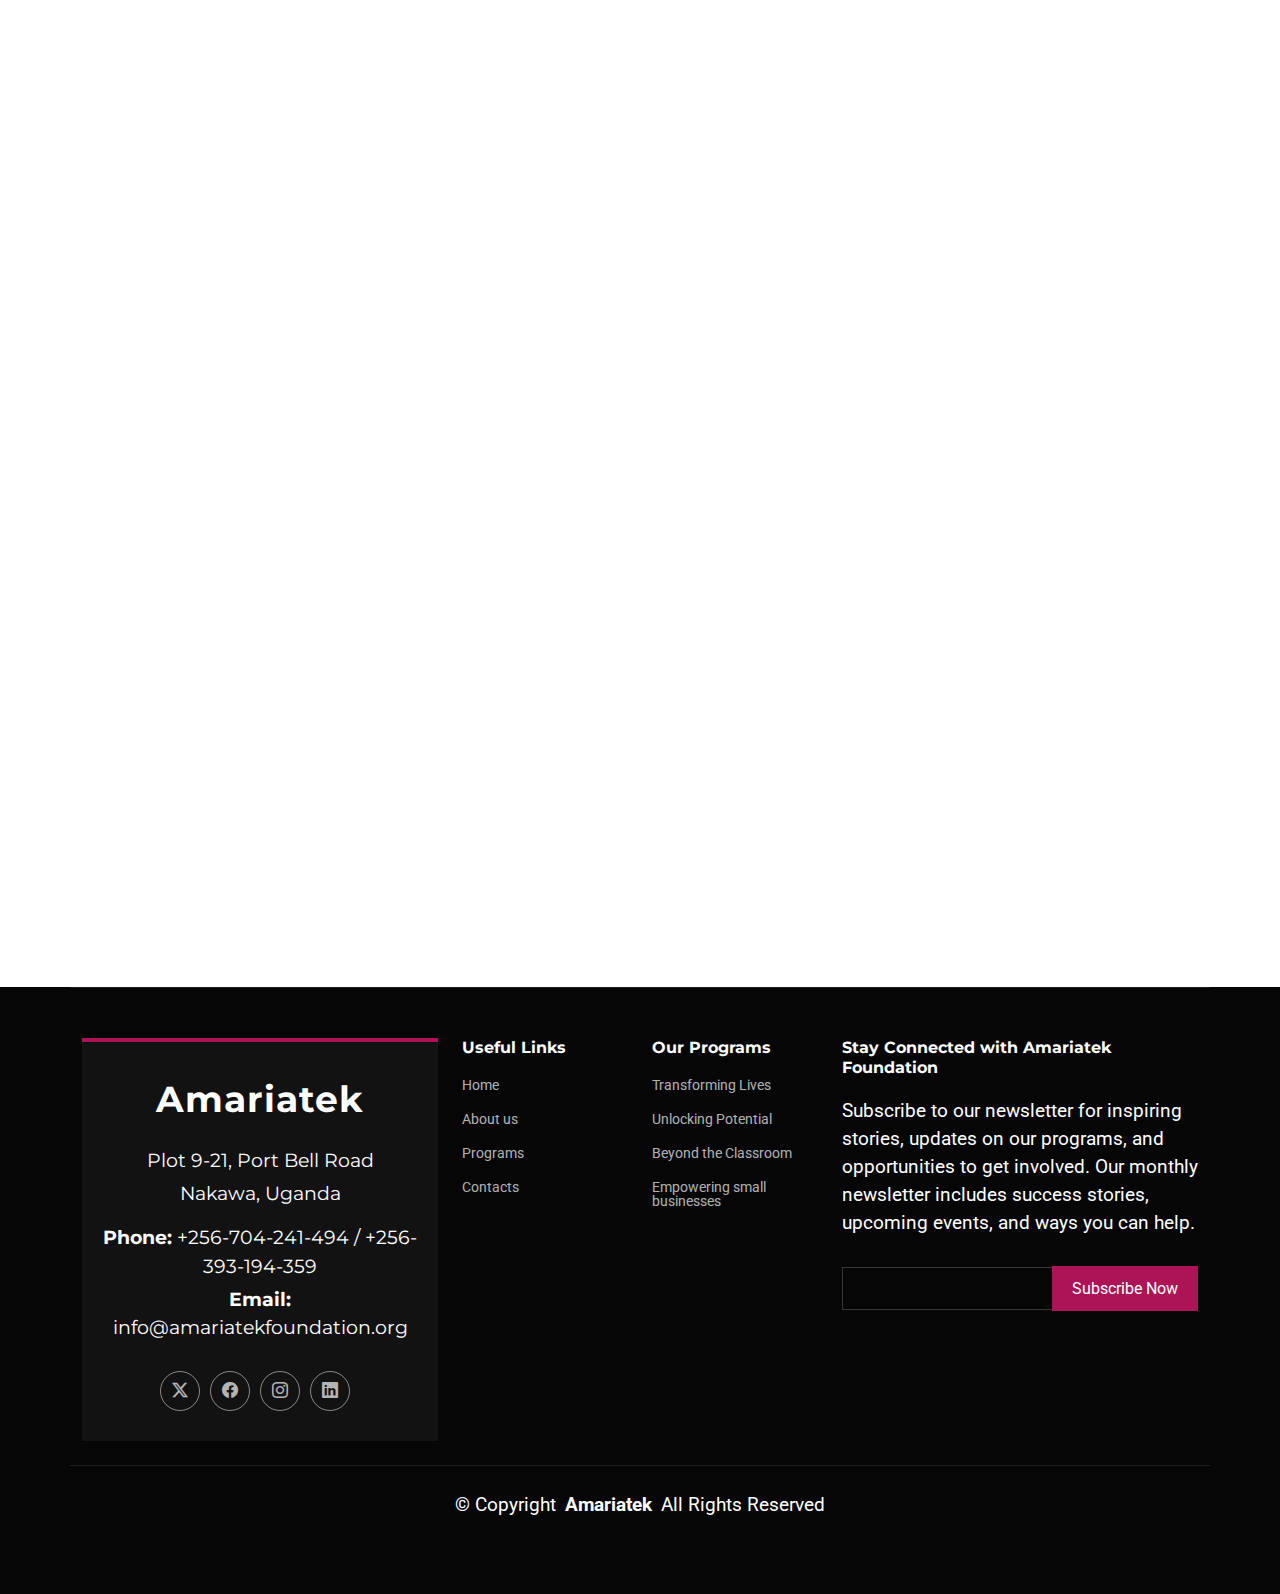
==== commit 42f42eb3: "changes" ====
--- a/about.html
+++ b/about.html
@@ -45,65 +45,30 @@
   </head>
 
   <body class="blog-page">
-    <header id="header" class="header sticky-top">
-      <div class="topbar d-flex align-items-center">
-        <div
-          class="container d-flex justify-content-center justify-content-md-between"
+    <header id="header" class="header d-flex align-items-center fixed-top">
+      <div
+        class="container-fluid position-relative d-flex align-items-center justify-content-between"
+      >
+        <a
+          href="index.html"
+          class="logo d-flex align-items-center me-auto me-xl-0"
         >
-          <div class="contact-info d-flex align-items-center">
-            <i class="bi bi-envelope d-flex align-items-center"
-              ><a href="mailto:contact@example.com"
-                >info@amariatekfoundation.org</a
-              ></i
-            >
-            <i class="bi bi-phone d-flex align-items-center ms-4"></i>
-            <span>+256-704-241-494 / +256-393-194-359</span>
-          </div>
-          <div class="social-links d-none d-md-flex align-items-center">
-            <a href="https://x.com/AmariatekF" target="_blank"
-              ><i class="bi bi-twitter-x"></i
-            ></a>
-            <a href="https://www.facebook.com/AmariatekF" target="_blank"
-              ><i class="bi bi-facebook"></i
-            ></a>
-            <a
-              href="https://www.instagram.com/amaritekfoundationofficial
-          "
-              target="_blank"
-              ><i class="bi bi-instagram"></i
-            ></a>
-            <a
-              href="https://www.linkedin.com/company/amariatek-foundation/"
-              target="_blank"
-              ><i class="bi bi-linkedin"></i
-            ></a>
-          </div>
-        </div>
-      </div>
-      <!-- End Top Bar -->
-
-      <div class="branding d-flex align-items-center">
-        <div
-          class="container position-relative d-flex align-items-center justify-content-between"
-        >
-          <a href="index.html" class="logo d-flex align-items-center">
-            <!-- Uncomment the line below if you also wish to use an image logo -->
-            <!-- <img src="assets/img/logo.png" alt=""> -->
-            <h1 class="sitename">Amariatek Foundation</h1>
-          </a>
-
-          <nav id="navmenu" class="navmenu">
-            <ul>
-              <li><a href="index.html">Home</a></li>
-              <li><a href="#">About</a></li>
-              <li><a href="services.html">Programs</a></li>
-
-              <li><a href="contact.html">Contact</a></li>
-              <li><a href="/donate.html" class="btn-get-started">DONATE</a></li>
-            </ul>
-            <i class="mobile-nav-toggle d-xl-none bi bi-list"></i>
-          </nav>
-        </div>
+          <!-- Uncomment the line below if you also wish to use an image logo -->
+          <img src="assets/images/logo.png" alt="" />
+          <h1 class="sitename d-none d-md-block">Amariatek Foundation</h1>
+        </a>
+
+        <nav id="navmenu" class="navmenu">
+          <ul>
+            <li><a href="index.html">Home</a></li>
+            <li><a href="#" class="active">About</a></li>
+            <li><a href="services.html">Programs</a></li>
+            <li><a href="contact.html">Contact</a></li>
+          </ul>
+          <i class="mobile-nav-toggle d-xl-none bi bi-list"></i>
+        </nav>
+
+        <a class="btn-getstarted" href="donate.html">DONATE</a>
       </div>
     </header>
 
--- a/assets/css/main.css
+++ b/assets/css/main.css
@@ -18,7 +18,7 @@
 
 /* Nav Menu Colors - The following color variables are used specifically for the navigation menu. They are separate from the global colors to allow for more customization options */
 :root {
-  --nav-color: #ffffff;
+  --nav-color: #1e1e1e;
   --nav-hover-color: #eba944;
   --nav-mobile-background-color: #ffffff;
   --nav-dropdown-background-color: #ffffff;
@@ -102,11 +102,6 @@
 h6 {
   color: var(--heading-color);
   font-family: var(--heading-font);
-}
-
-.sub-header {
-  color: var(--dk-blue);
-  text-transform: capitalize !important;
 }
 
 /* Pulsating Play Button
@@ -242,71 +237,33 @@
     transform: rotate(360deg);
   }
 }
-
-/*--------------------------------------------------------------
-  # Global Header
-  --------------------------------------------------------------*/
+/* button close */
+
+.btn-close {
+  font-size: 16px;
+  color: white !important;
+}
+
+.btn-close:focus {
+  box-shadow: none;
+  outline: none;
+}
+
+.btn-primary,
+.bg-primary {
+  background: var(--dk-blue) !important;
+  color: white !important;
+}
+
+/*--------------------------------------------------------------
+# Global Header
+--------------------------------------------------------------*/
 .header {
-  --background-color: #b91648;
-  --default-color: #ffffff;
-  --heading-color: #ffffff;
-  --contrast-color: #ffffff;
   color: var(--default-color);
+  background-color: var(--background-color);
+  padding: 20px 0;
   transition: all 0.5s;
   z-index: 997;
-  background-color: var(--background-color);
-}
-
-.header .topbar {
-  background-color: var(--background-color);
-  height: 40px;
-  padding: 0;
-  font-size: 14px;
-  transition: all 0.5s;
-}
-
-.header .topbar .contact-info i {
-  font-style: normal;
-  color: var(--accent-color);
-}
-
-.header .topbar .contact-info i a,
-.header .topbar .contact-info i span {
-  padding-left: 5px;
-  color: var(--default-color);
-}
-
-@media (max-width: 575px) {
-  .header .topbar .contact-info i a,
-  .header .topbar .contact-info i span {
-    font-size: 13px;
-  }
-}
-
-.header .topbar .contact-info i a {
-  line-height: 0;
-  transition: 0.3s;
-}
-
-.header .topbar .contact-info i a:hover {
-  color: var(--contrast-color);
-  text-decoration: underline;
-}
-
-.header .topbar .social-links a {
-  color: color-mix(in srgb, var(--default-color), transparent 40%);
-  line-height: 0;
-  transition: 0.3s;
-  margin-left: 20px;
-}
-
-.header .topbar .social-links a:hover {
-  color: var(--accent-color);
-}
-
-.header .branding {
-  background-color: color-mix(in srgb, var(--default-color), transparent 95%);
-  min-height: 50px;
 }
 
 .header .logo {
@@ -314,23 +271,83 @@
 }
 
 .header .logo img {
-  max-height: 36px;
+  max-height: 50px;
   margin-right: 8px;
 }
 
 .header .logo h1 {
-  font-size: 30px;
+  font-size: 24px;
   margin: 0;
-  font-weight: 700;
-  text-transform: uppercase;
-  font-family: var(--heading-font);
+  font-weight: 600;
   color: var(--heading-color);
 }
 
-/*--------------------------------------------------------------
-  # Navigation Menu
-  --------------------------------------------------------------*/
-/* Desktop Navigation */
+.header .logo span {
+  color: var(--accent-color);
+  font-size: 24px;
+  font-weight: 600;
+  padding-left: 3px;
+}
+
+.header .btn-getstarted,
+.header .btn-getstarted:focus {
+  color: var(--contrast-color);
+  background: var(--accent-color);
+  font-size: 14px;
+  padding: 8px 26px;
+  margin: 0;
+  border-radius: 4px;
+  transition: 0.3s;
+}
+
+.header .btn-getstarted:hover,
+.header .btn-getstarted:focus:hover {
+  color: var(--contrast-color);
+  background: color-mix(in srgb, var(--accent-color), transparent 15%);
+}
+
+@media (max-width: 1200px) {
+  .header .logo {
+    order: 1;
+  }
+
+  .header .btn-getstarted {
+    order: 2;
+    margin: 0 15px 0 0;
+    padding: 6px 20px;
+  }
+
+  .header .navmenu {
+    order: 3;
+  }
+}
+
+.scrolled .header {
+  box-shadow: 0 0 30px 10px rgba(0, 0, 0, 0.1);
+}
+
+/* Index Page Header
+------------------------------*/
+.index-page .header {
+  --background-color: rgba(255, 255, 255, 0);
+  --heading-color: #ffffff;
+  --nav-color: rgba(255, 255, 255, 0.5);
+  --nav-hover-color: #ffffff;
+}
+
+/* Index Page Header on Scroll
+------------------------------*/
+.index-page.scrolled .header {
+  --background-color: #ffffff;
+  --heading-color: #32353a;
+  --nav-color: #3a3939;
+  --nav-hover-color: #e84545;
+}
+
+/*--------------------------------------------------------------
+# Navigation Menu
+--------------------------------------------------------------*/
+/* Navmenu - Desktop */
 @media (min-width: 1200px) {
   .navmenu {
     padding: 0;
@@ -351,8 +368,7 @@
   .navmenu a,
   .navmenu a:focus {
     color: var(--nav-color);
-    padding: 20px 15px;
-    margin-left: 2px;
+    padding: 18px 15px;
     font-size: 16px;
     font-family: var(--nav-font);
     font-weight: 400;
@@ -371,26 +387,30 @@
     transition: 0.3s;
   }
 
+  .navmenu li:last-child a {
+    padding-right: 0;
+  }
+
   .navmenu li:hover > a,
   .navmenu .active,
   .navmenu .active:focus {
-    color: var(--contrast-color);
-    background-color: var(--nav-hover-color);
+    color: var(--nav-hover-color);
   }
 
   .navmenu .dropdown ul {
     margin: 0;
-    padding: 0;
+    padding: 10px 0;
     background: var(--nav-dropdown-background-color);
     display: block;
     position: absolute;
     visibility: hidden;
-    left: 2px;
+    left: 14px;
     top: 130%;
     opacity: 0;
     transition: 0.3s;
+    border-radius: 4px;
     z-index: 99;
-    box-shadow: 0px 0px 30px rgba(0, 0, 0, 0.15);
+    box-shadow: 0px 0px 30px rgba(0, 0, 0, 0.1);
   }
 
   .navmenu .dropdown ul li {
@@ -399,7 +419,6 @@
 
   .navmenu .dropdown ul a {
     padding: 10px 20px;
-    margin: 0;
     font-size: 15px;
     text-transform: none;
     color: var(--nav-dropdown-color);
@@ -412,8 +431,7 @@
   .navmenu .dropdown ul a:hover,
   .navmenu .dropdown ul .active:hover,
   .navmenu .dropdown ul li:hover > a {
-    color: var(--contrast-color);
-    background-color: var(--nav-hover-color);
+    color: var(--nav-dropdown-hover-color);
   }
 
   .navmenu .dropdown:hover > ul {
@@ -436,7 +454,7 @@
   }
 }
 
-/* Mobile Navigation */
+/* Navmenu - Mobile */
 @media (max-width: 1199px) {
   .mobile-nav-toggle {
     color: var(--nav-color);
@@ -521,6 +539,8 @@
     padding: 10px 0;
     margin: 10px 20px;
     background-color: var(--nav-dropdown-background-color);
+    border: 1px solid color-mix(in srgb, var(--default-color), transparent 90%);
+    box-shadow: none;
     transition: all 0.5s ease-in-out;
   }
 
@@ -557,76 +577,6 @@
 
   .mobile-nav-active .navmenu > ul {
     display: block;
-  }
-}
-
-/* Listing Dropdown - Desktop */
-@media (min-width: 1200px) {
-  .navmenu .listing-dropdown {
-    position: static;
-  }
-
-  .navmenu .listing-dropdown ul {
-    margin: 0;
-    padding: 10px;
-    background: var(--nav-dropdown-background-color);
-    box-shadow: 0px 0px 20px rgba(0, 0, 0, 0.1);
-    position: absolute;
-    top: 130%;
-    left: 0;
-    right: 0;
-    visibility: hidden;
-    opacity: 0;
-    display: flex;
-    transition: 0.3s;
-    border-radius: 4px;
-    z-index: 99;
-  }
-
-  .navmenu .listing-dropdown ul li {
-    flex: 1;
-  }
-
-  .navmenu .listing-dropdown ul li a,
-  .navmenu .listing-dropdown ul li:hover > a {
-    padding: 10px 20px;
-    color: var(--nav-dropdown-color);
-    background-color: var(--nav-dropdown-background-color);
-  }
-
-  .navmenu .listing-dropdown ul li a:hover,
-  .navmenu .listing-dropdown ul li .active,
-  .navmenu .listing-dropdown ul li .active:hover {
-    color: var(--nav-dropdown-hover-color);
-    background-color: var(--nav-dropdown-background-color);
-  }
-
-  .navmenu .listing-dropdown:hover > ul {
-    opacity: 1;
-    top: 100%;
-    visibility: visible;
-  }
-}
-
-/* Listing Dropdown - Mobile */
-@media (max-width: 1199px) {
-  .navmenu .listing-dropdown ul {
-    position: static;
-    display: none;
-    z-index: 99;
-    padding: 10px 0;
-    margin: 10px 20px;
-    background-color: var(--nav-dropdown-background-color);
-    transition: all 0.5s ease-in-out;
-  }
-
-  .navmenu .listing-dropdown ul ul {
-    background-color: rgba(33, 37, 41, 0.1);
-  }
-
-  .navmenu .listing-dropdown > .dropdown-active {
-    display: block;
-    background-color: rgba(33, 37, 41, 0.03);
   }
 }
 
@@ -875,15 +825,51 @@
 }
 
 /*--------------------------------------------------------------
-  # Hero Section
-  --------------------------------------------------------------*/
+# Hero Section
+--------------------------------------------------------------*/
 .hero {
   width: 100%;
   min-height: 100vh;
   position: relative;
+  padding: 80px 0;
   display: flex;
-  align-items: start;
+  align-items: center;
   justify-content: center;
+}
+
+.hero img {
+  position: absolute;
+  inset: 0;
+  display: block;
+  width: 100%;
+  height: 100%;
+  object-fit: cover;
+  z-index: 1;
+}
+
+.hero:before {
+  content: "";
+  background: color-mix(in srgb, var(--background-color), transparent 50%);
+  position: absolute;
+  inset: 0;
+  z-index: 2;
+}
+
+.hero .container {
+  position: relative;
+  z-index: 3;
+}
+
+.hero h2 {
+  margin: 0;
+  font-size: 44px;
+  font-weight: 700;
+}
+
+.hero p {
+  color: color-mix(in srgb, var(--default-color), transparent 20%);
+  margin: 5px 0 0 0;
+  font-size: 20px;
 }
 
 .hero .sign-up-form {
@@ -922,113 +908,13 @@
   background-color: color-mix(in srgb, var(--accent-color), transparent 10%);
 }
 
-.hero img {
-  position: absolute;
-  inset: 0;
-  display: block;
-  width: 100%;
-  height: 100%;
-  object-fit: cover;
-  z-index: 1;
-}
-
-.hero:before {
-  content: "";
-  background: color-mix(in srgb, var(--background-color), transparent 30%);
-  position: absolute;
-  inset: 0;
-  z-index: 2;
-}
-
-.hero .container {
-  position: relative;
-  z-index: 3;
-}
-
-.hero h2 {
-  margin-bottom: 30px;
-  font-size: 48px;
-  text-transform: uppercase;
-  font-weight: 700;
-}
-
-.hero p {
-  color: var(--heading-color);
-  max-width: 80%;
-  animation-delay: 0.4s;
-  margin: 0 auto 30px auto;
-}
-
-.hero .carousel-container {
-  display: flex;
-  justify-content: start;
-  align-items: center;
-  flex-direction: column;
-  text-align: center;
-  position: relative;
-  min-height: 75vh;
-  padding-top: 60px;
-}
-
-.hero h2 span {
-  text-decoration: underline;
-}
-
-.hero .carousel-control-prev,
-.hero .carousel-control-next {
-  width: 10%;
-}
-
-.hero .carousel-control-next-icon,
-.hero .carousel-control-prev-icon {
-  background: none;
-  font-size: 48px;
-  line-height: 1;
-  width: auto;
-  height: auto;
-}
-.navmenu .btn-get-started,
-.navmenu .btn-get-started:focus,
-.hero .btn-get-started {
-  font-weight: 500;
-  font-size: 14px;
-  letter-spacing: 1px;
-  display: inline-block;
-  padding: 12px 32px;
-  transition: 0.5s;
-  line-height: 1;
-  margin: 10px;
-  animation-delay: 0.8s;
-  color: var(--nav-hover-color);
-  border: 2px solid var(--nav-dropdown-hover-color);
-}
-
-.navmenu .btn-get-started:hover,
-.hero .btn-get-started:hover {
-  background: var(--nav-hover-color);
-  color: var(--contrast-color);
-  text-decoration: none;
-}
-
-@media (min-width: 1024px) {
+@media (max-width: 768px) {
+  .hero h2 {
+    font-size: 32px;
+  }
+
   .hero p {
-    max-width: 60%;
-  }
-
-  .hero .carousel-control-prev,
-  .hero .carousel-control-next {
-    width: 5%;
-  }
-}
-
-@media (max-width: 768px) {
-  .hero .carousel-control-next-icon,
-  .hero .carousel-control-prev-icon {
-    font-size: 24px;
-  }
-
-  .hero h2 {
-    font-size: 24px;
+    font-size: 18px;
   }
 }
 
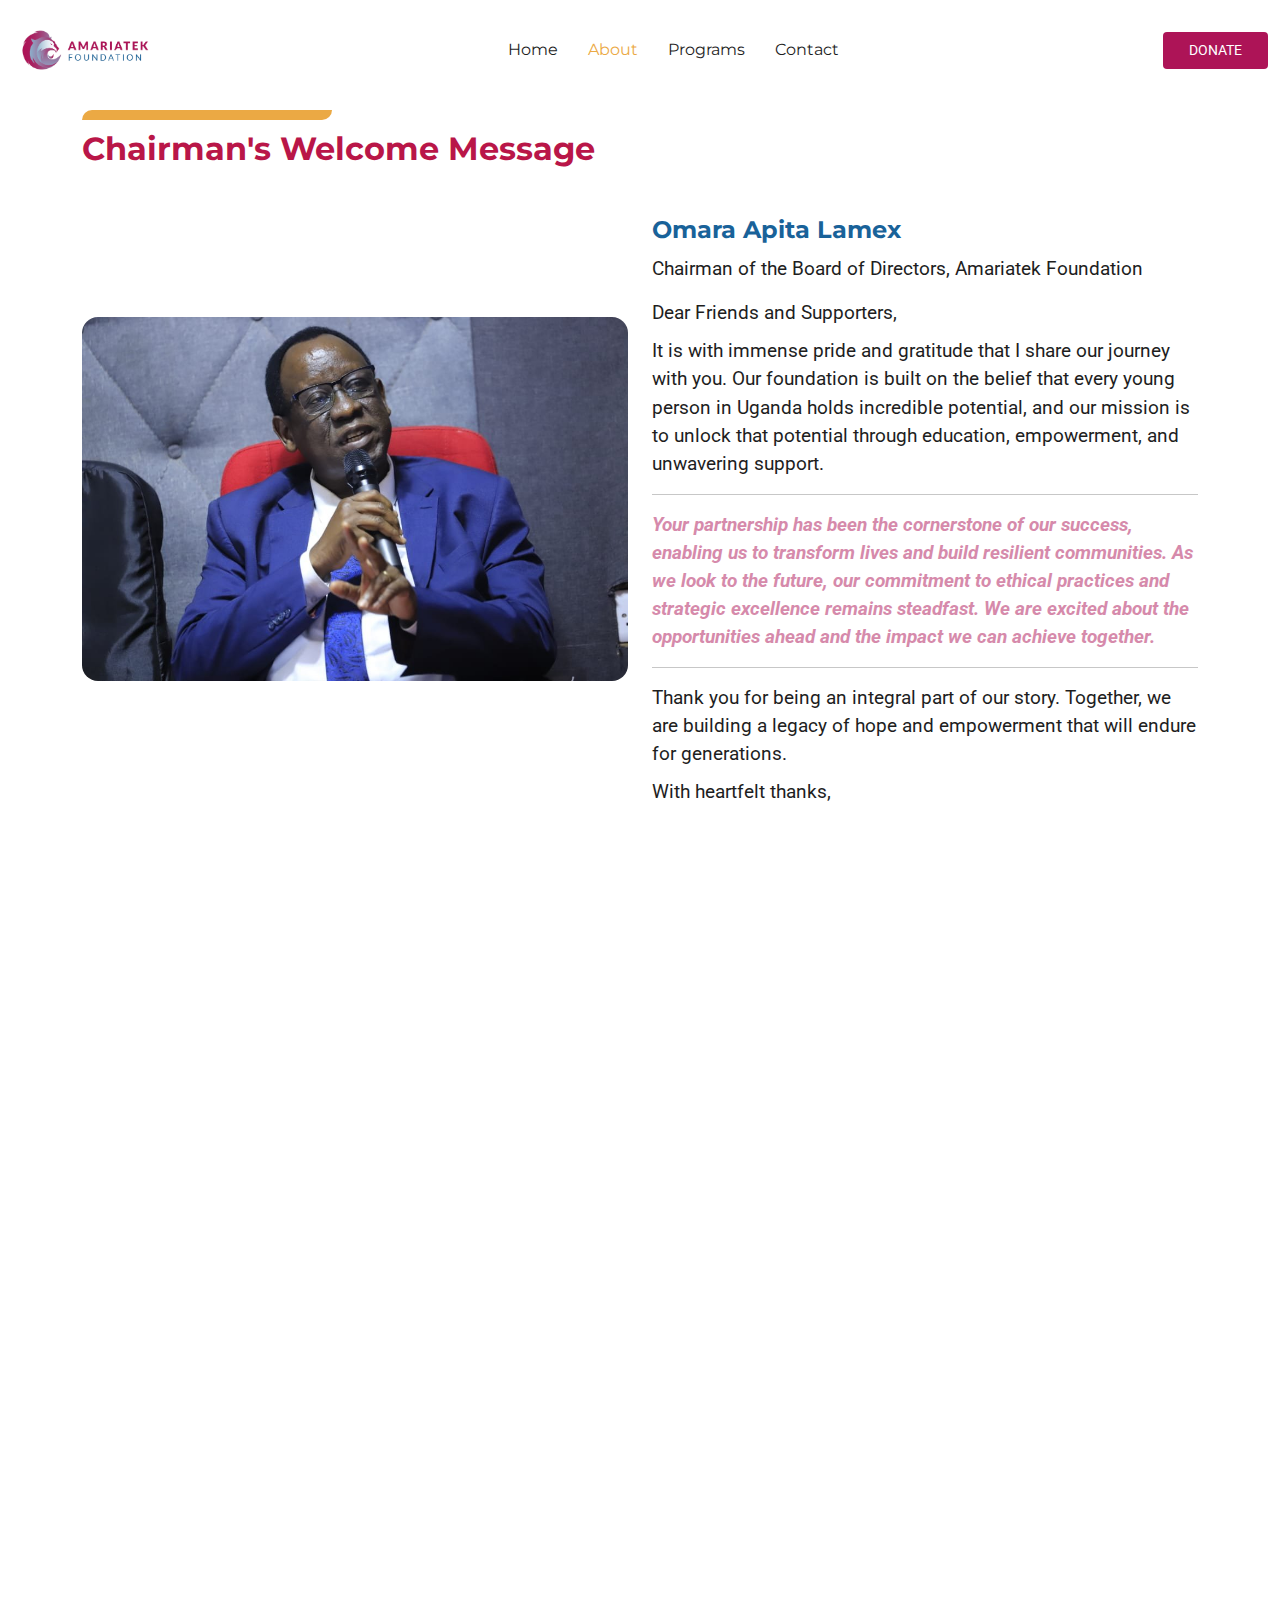
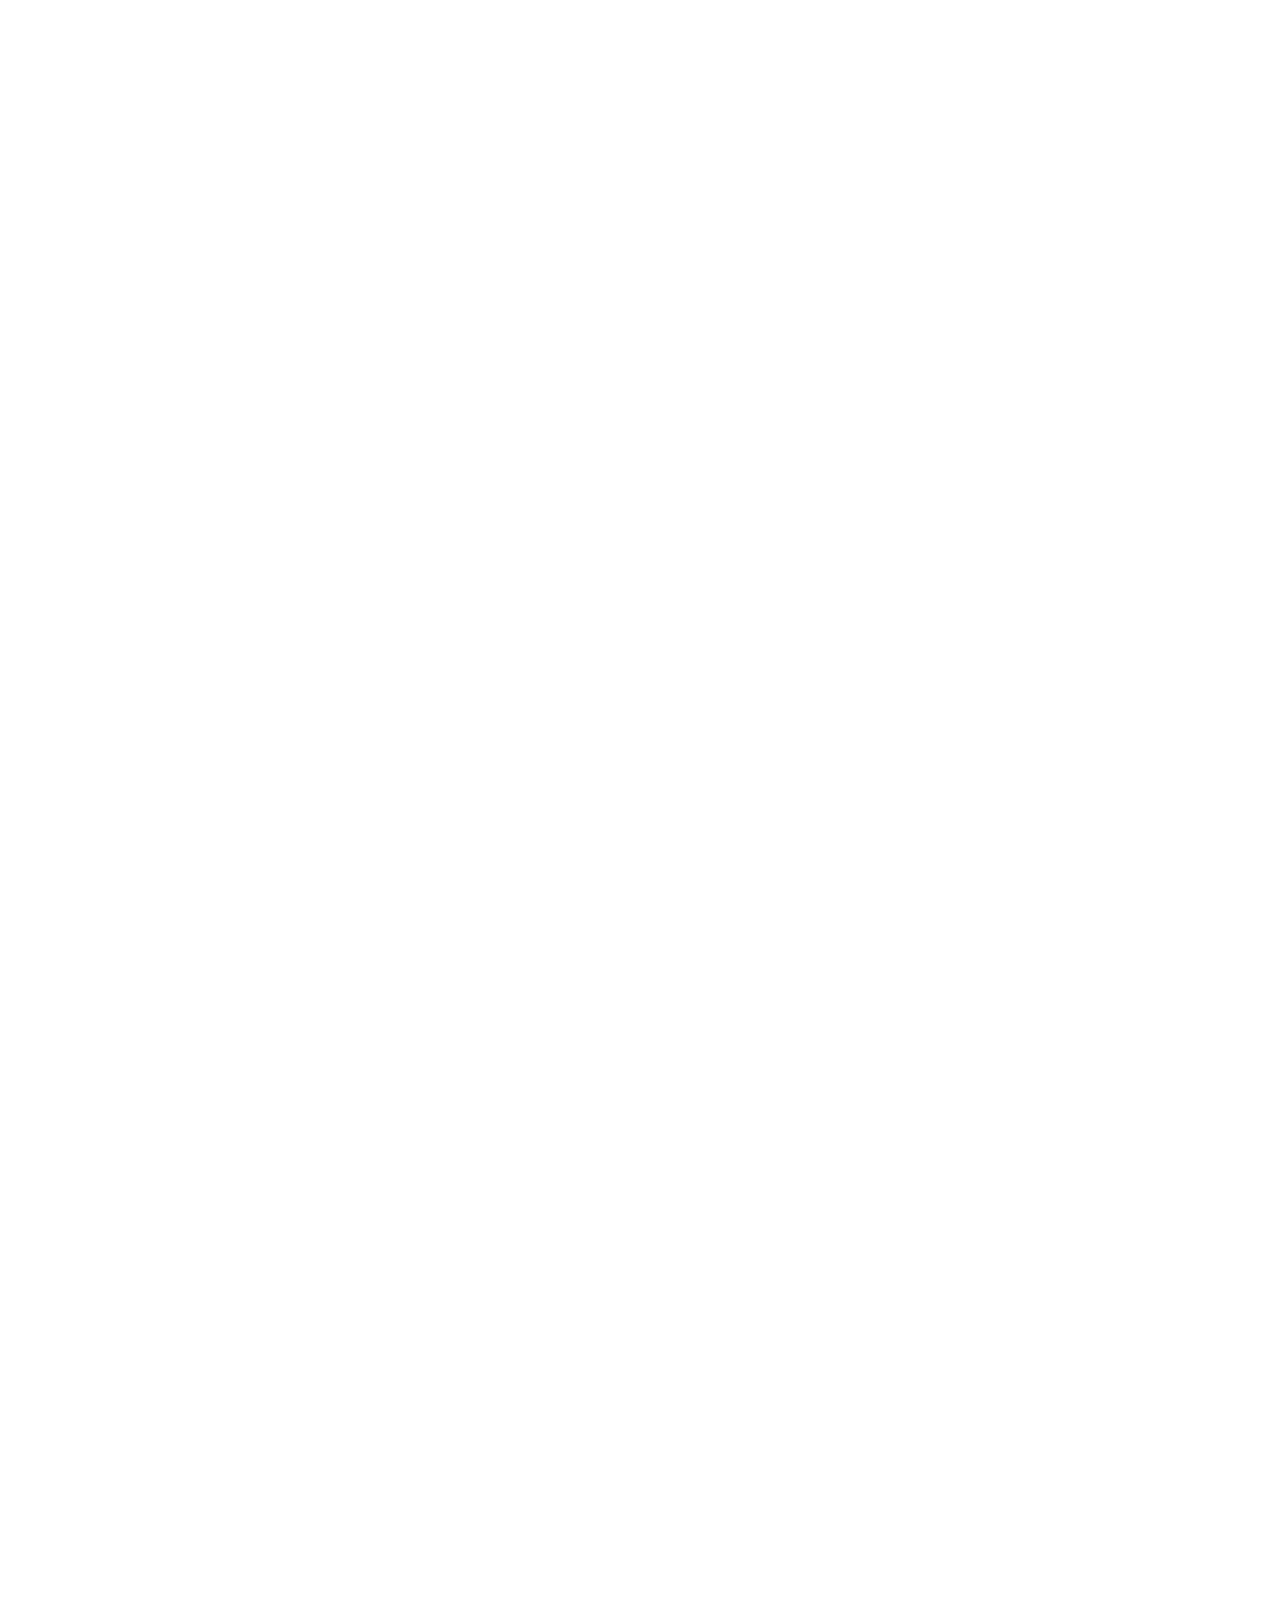
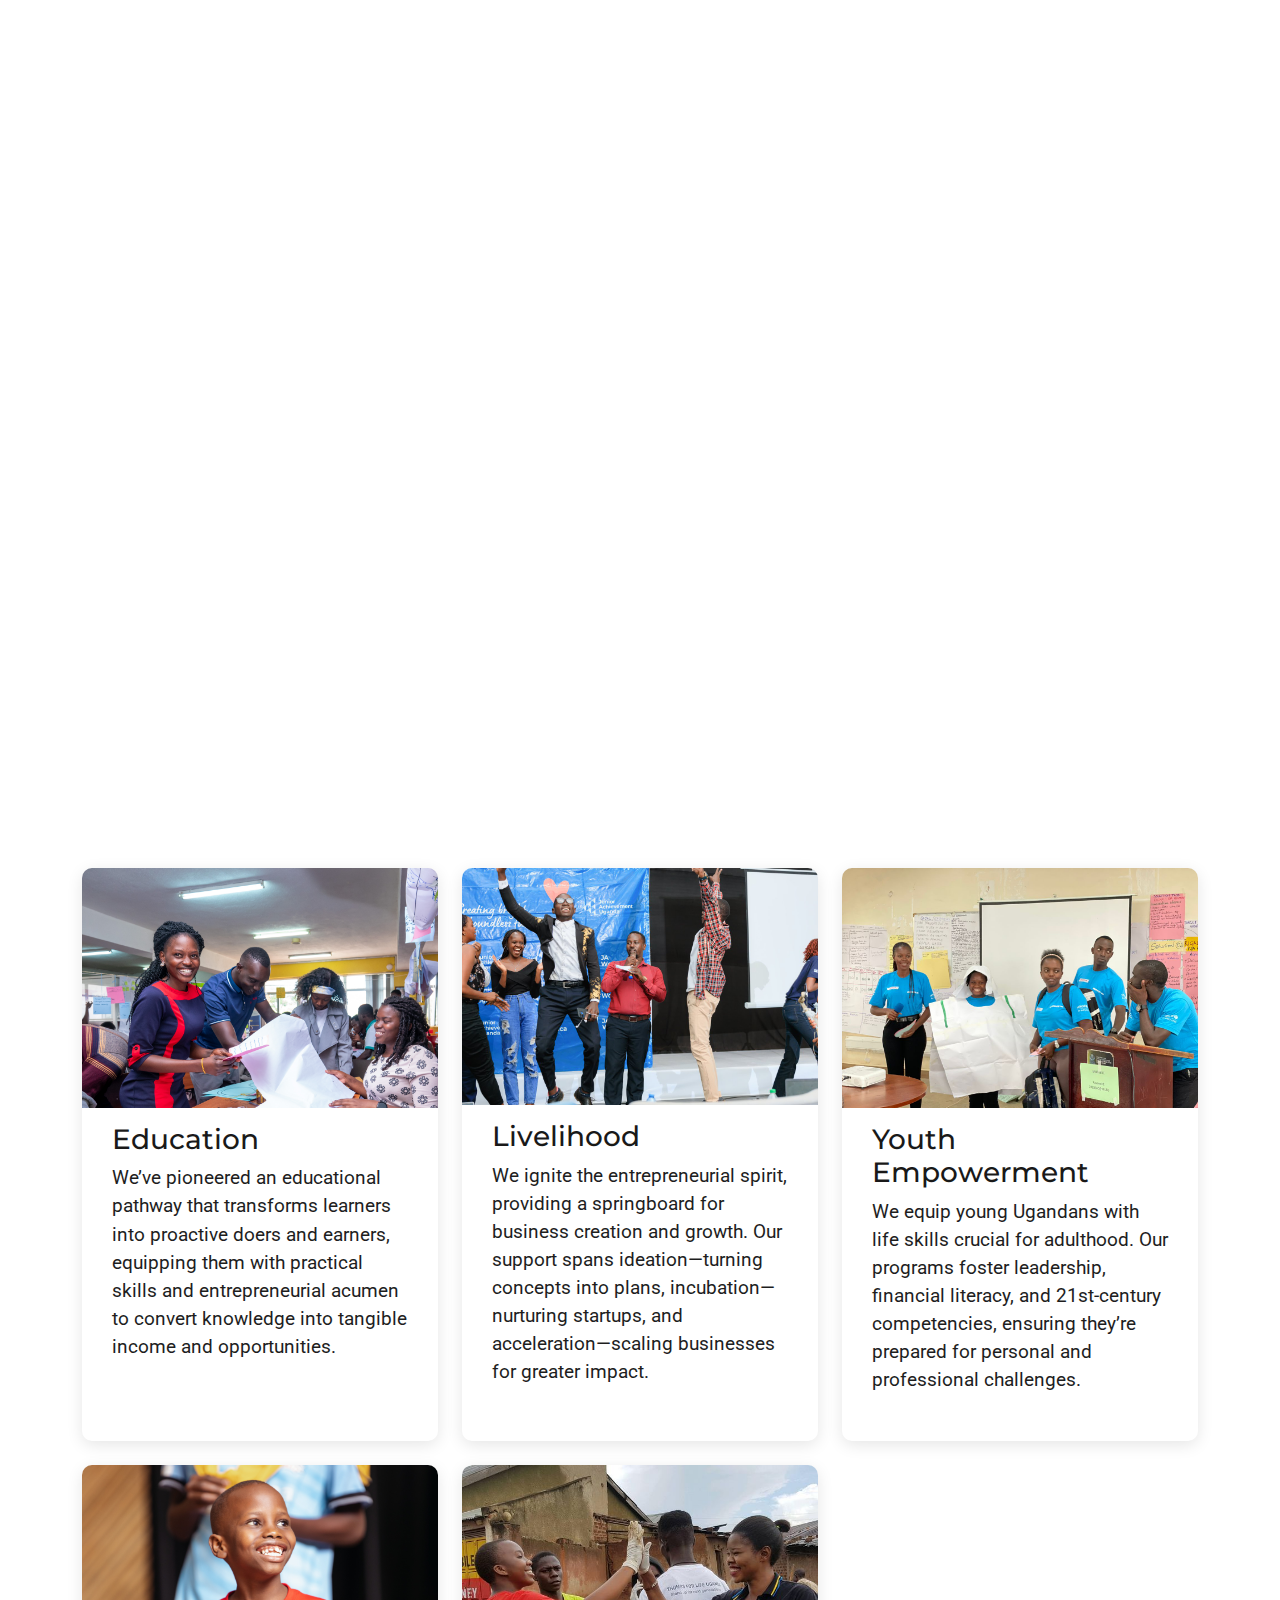
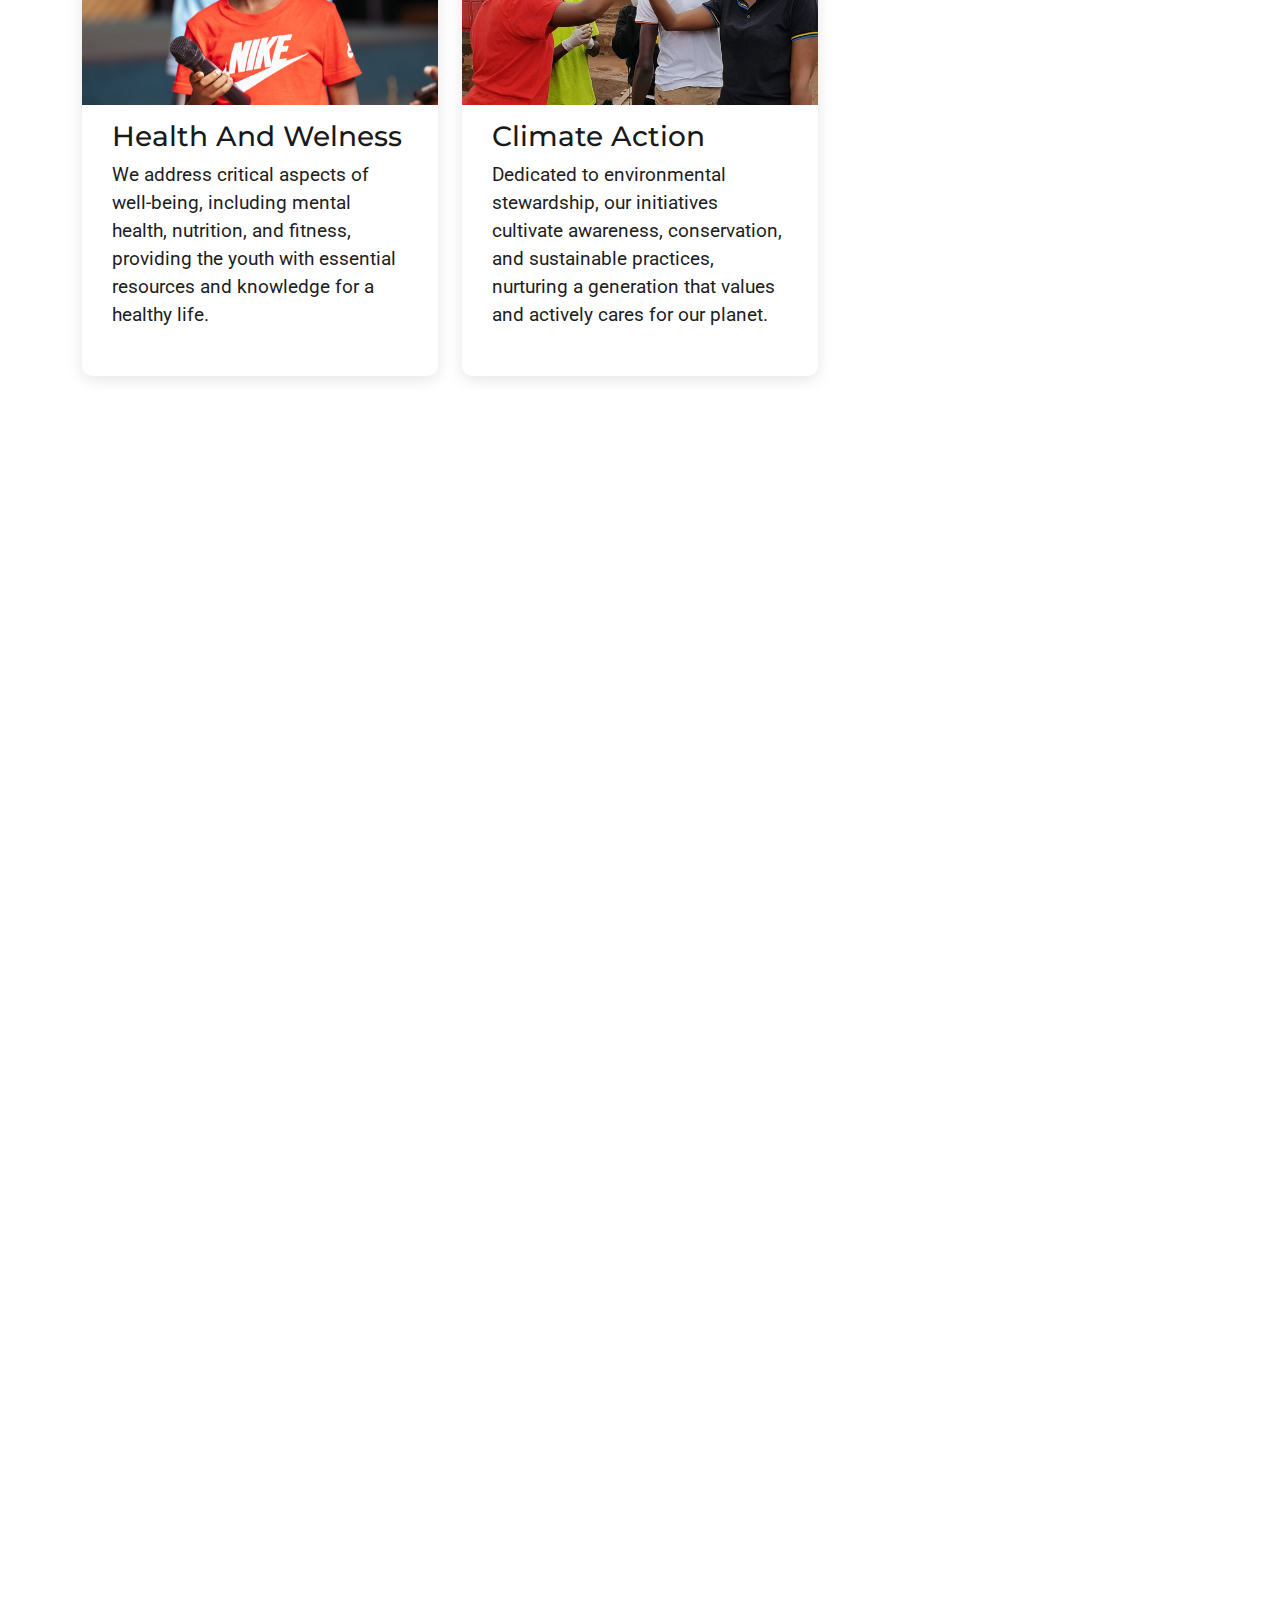
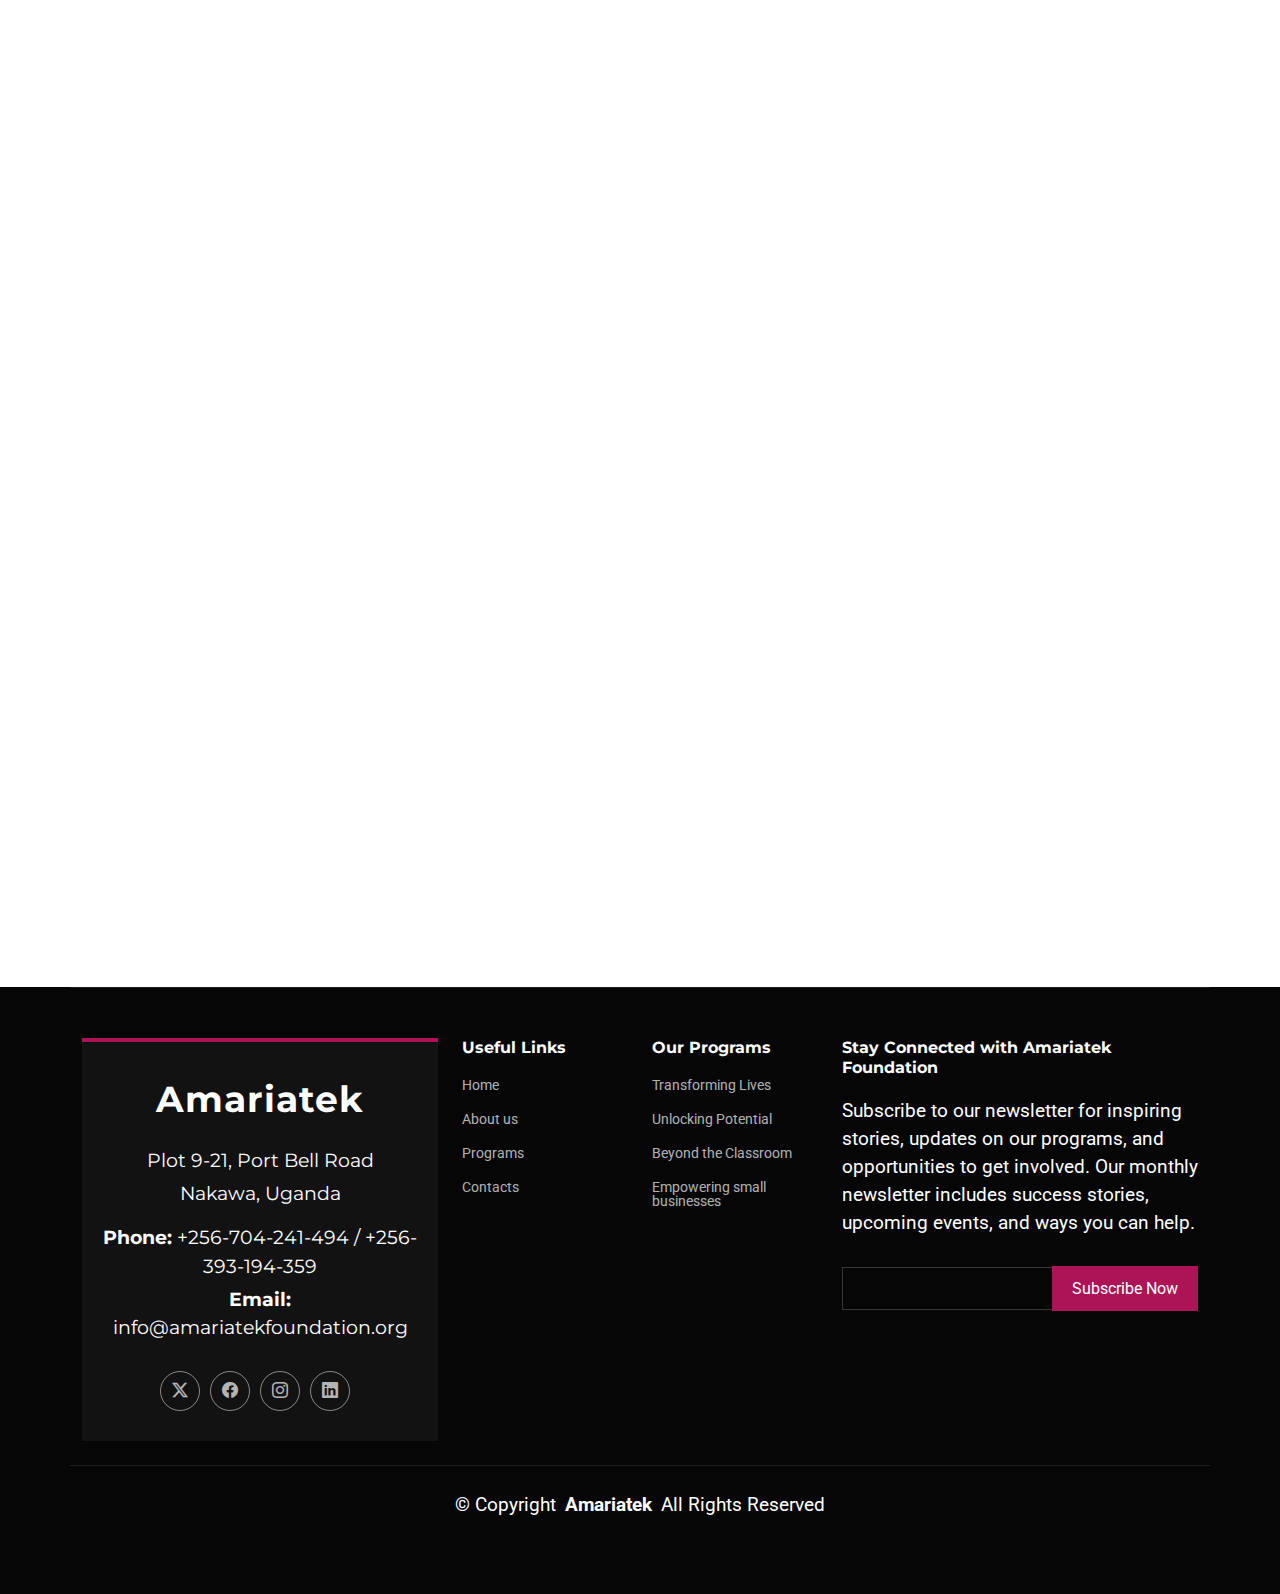
==== commit 867bff20: "final commits" ====
--- a/about.html
+++ b/about.html
@@ -55,7 +55,6 @@
         >
           <!-- Uncomment the line below if you also wish to use an image logo -->
           <img src="assets/images/logo.png" alt="" />
-          <h1 class="sitename d-none d-md-block">Amariatek Foundation</h1>
         </a>
 
         <nav id="navmenu" class="navmenu">
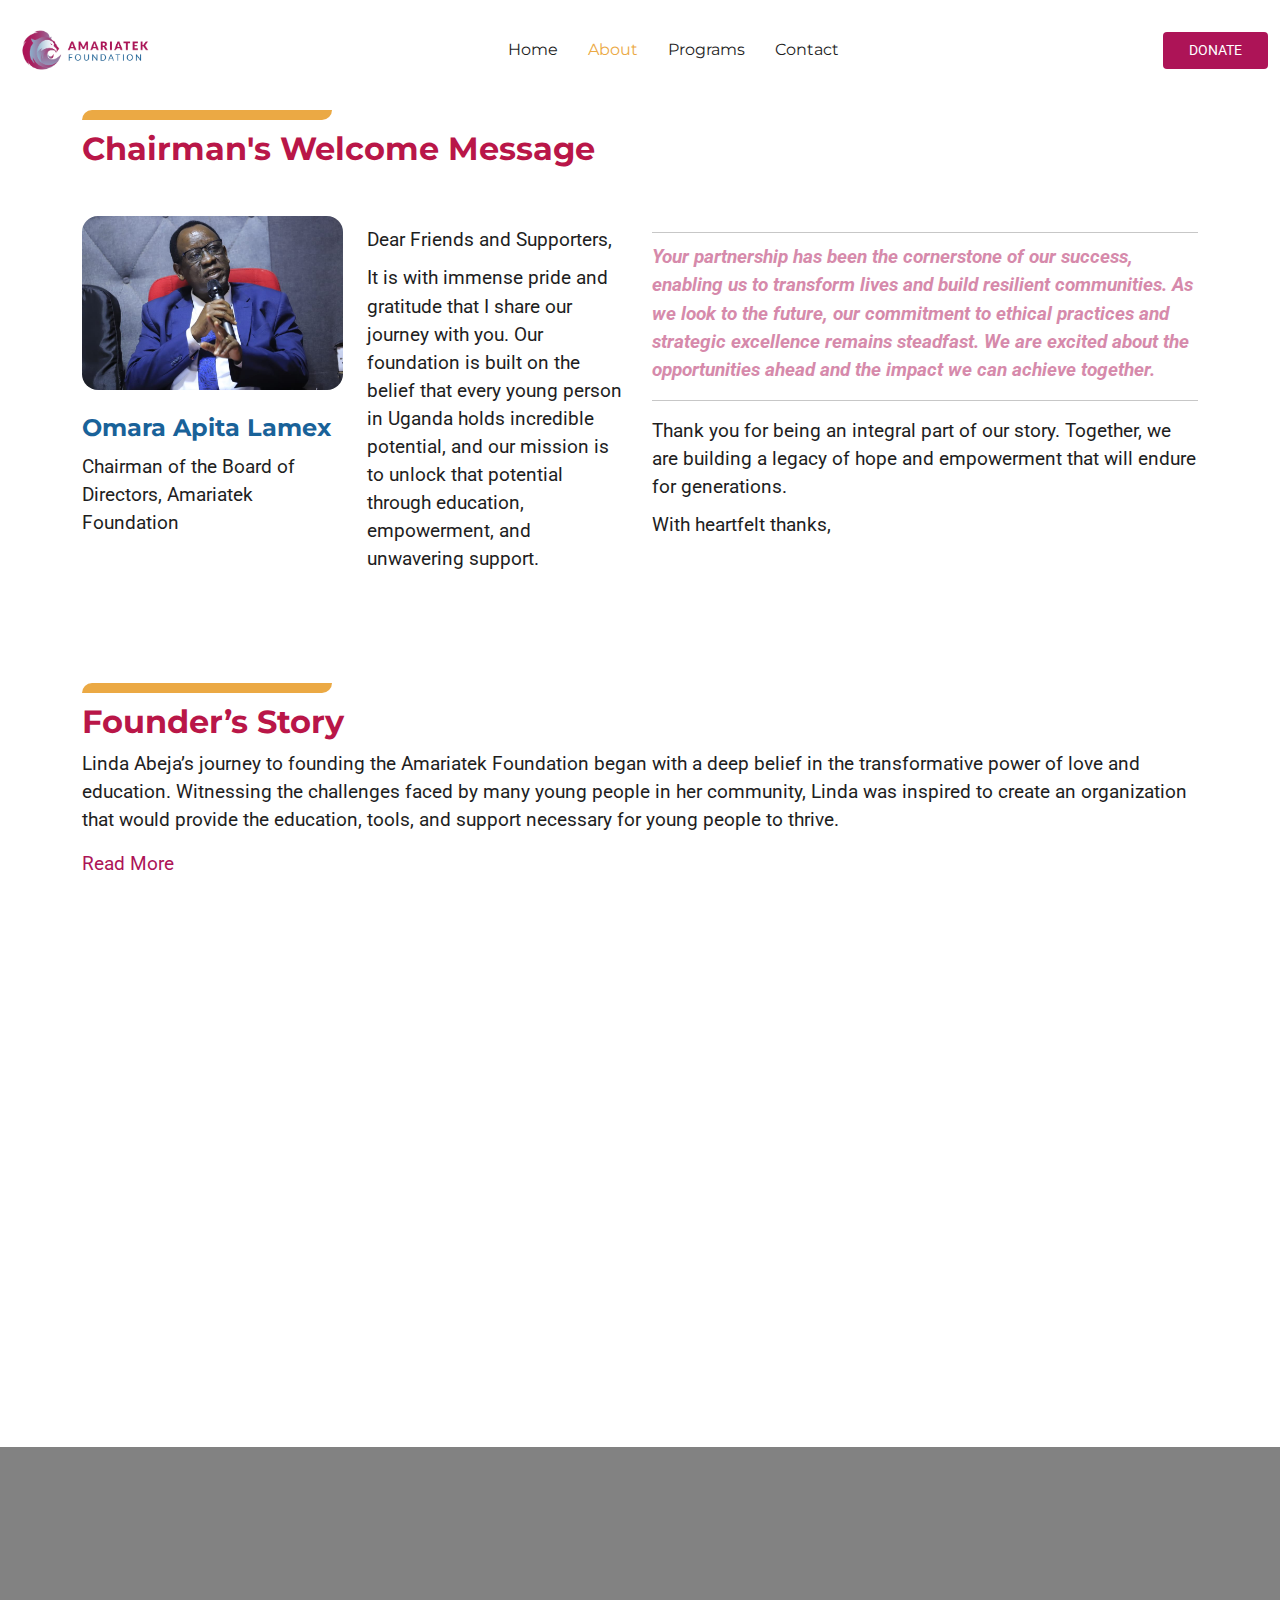
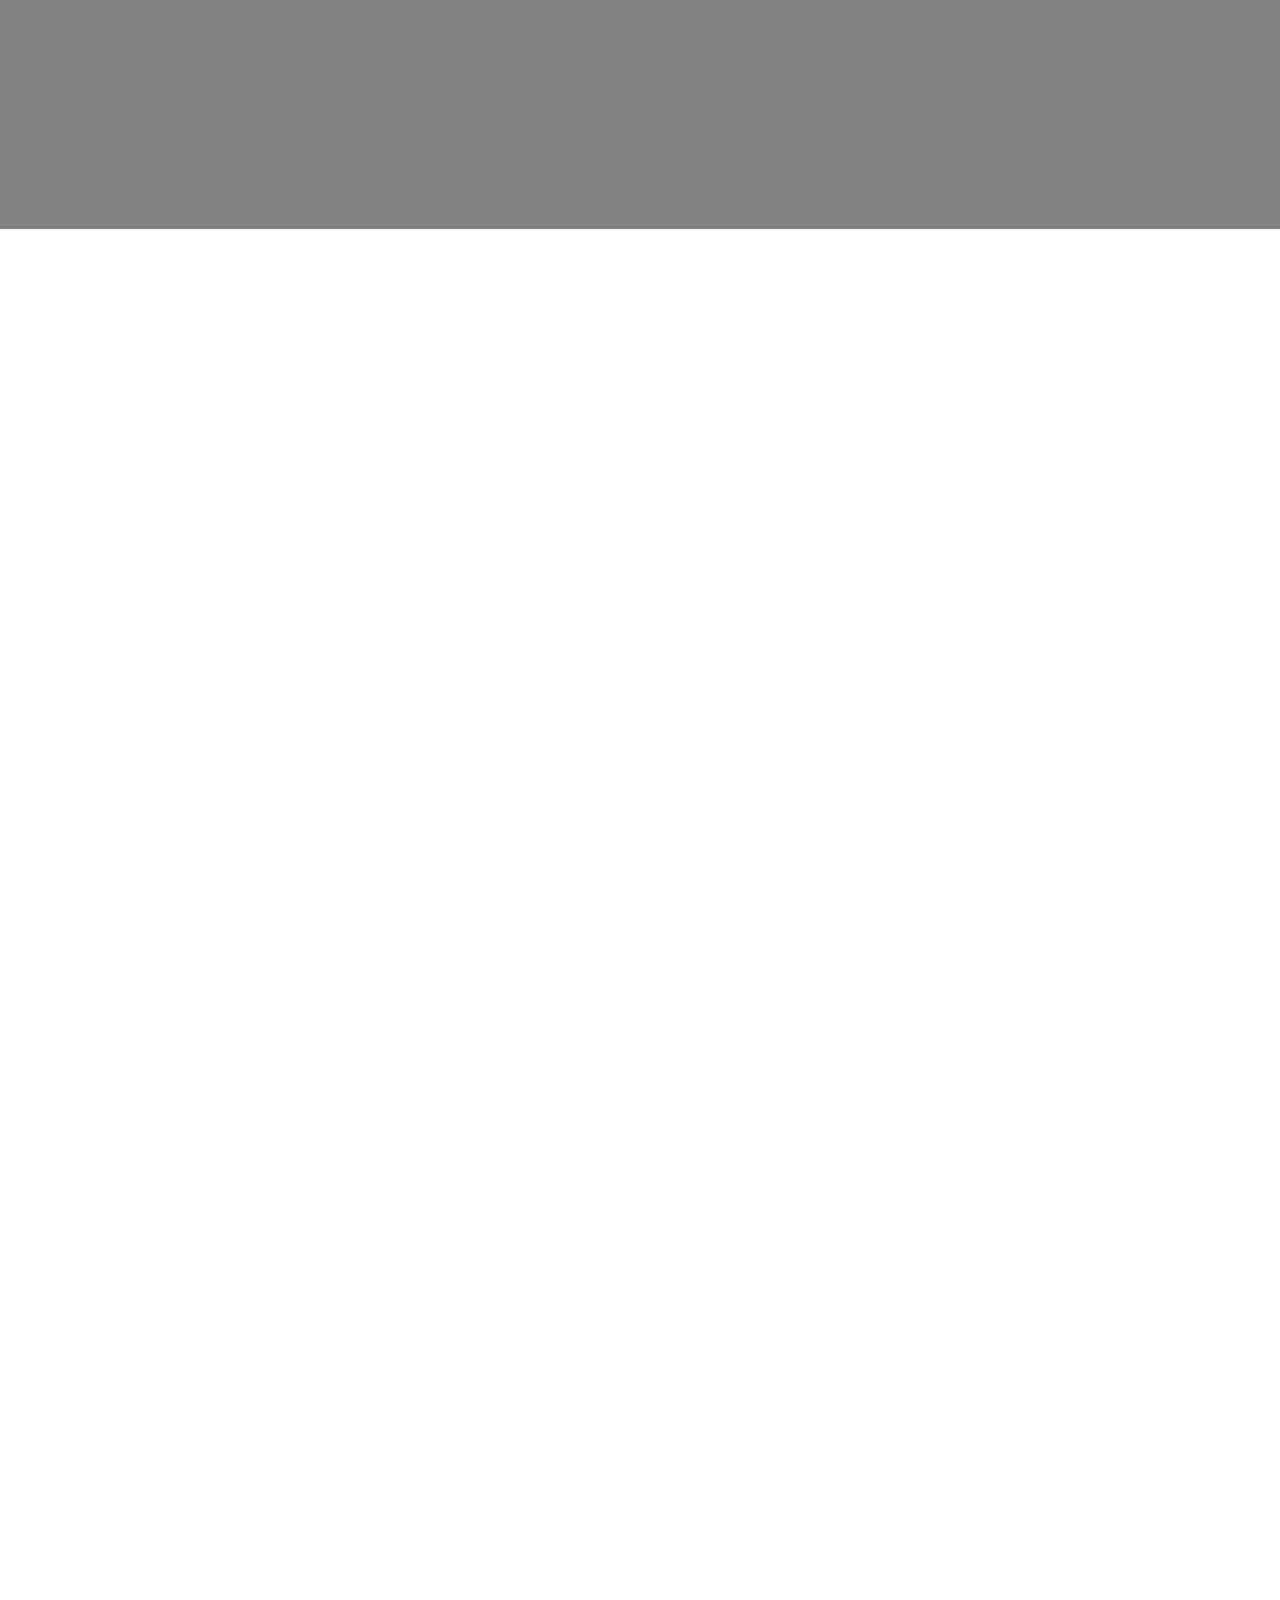
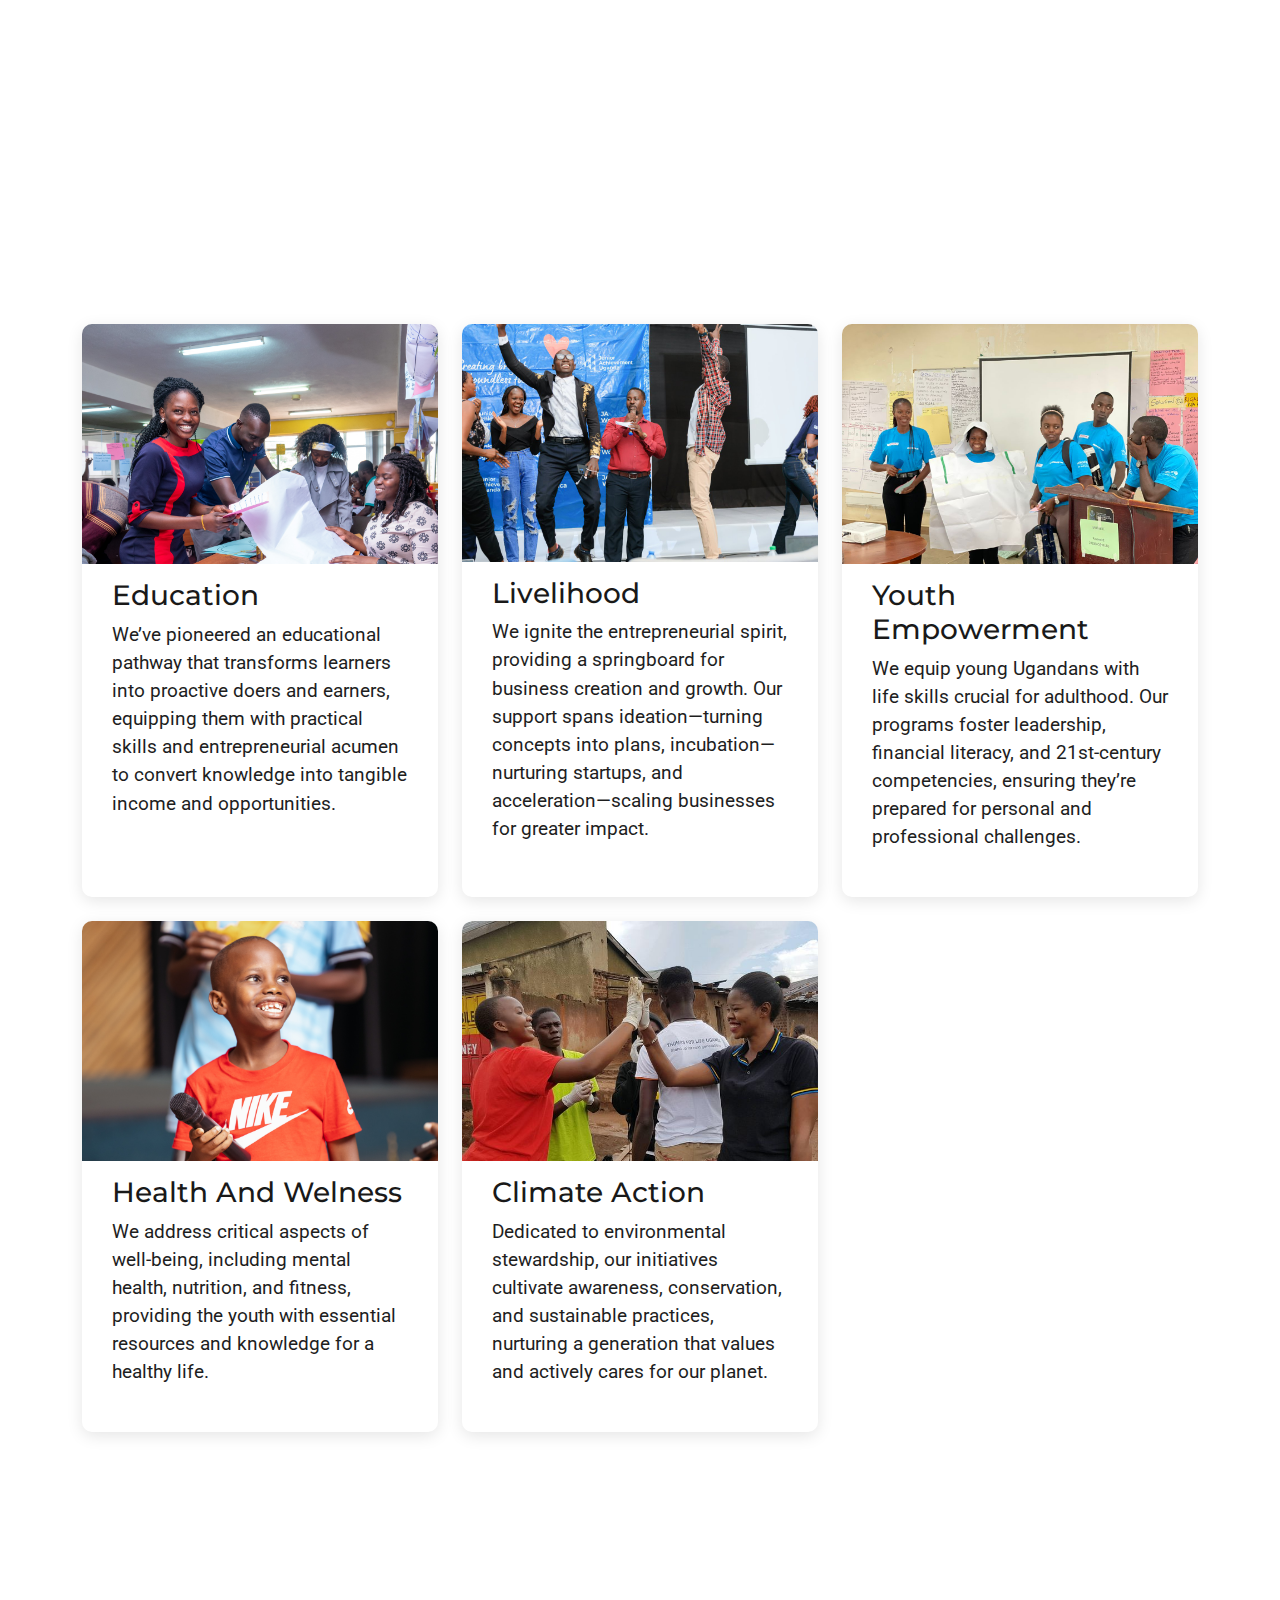
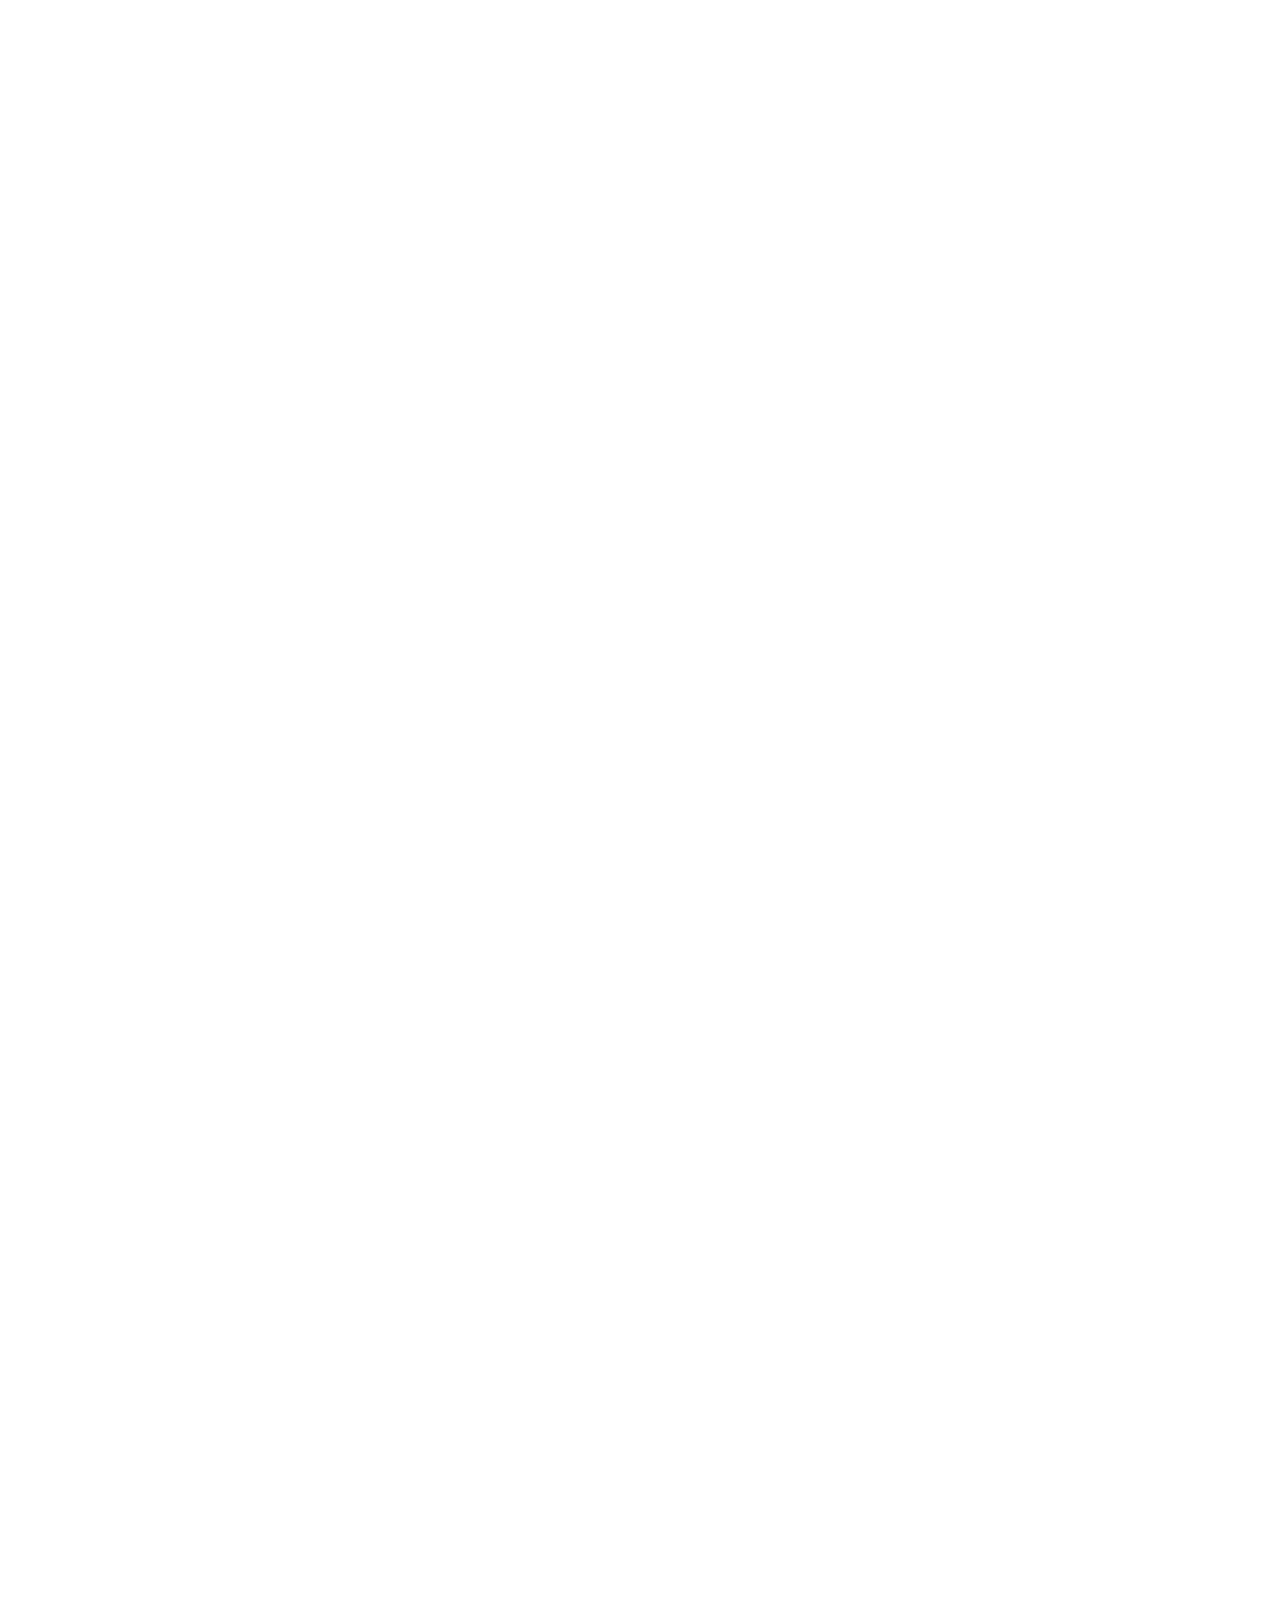
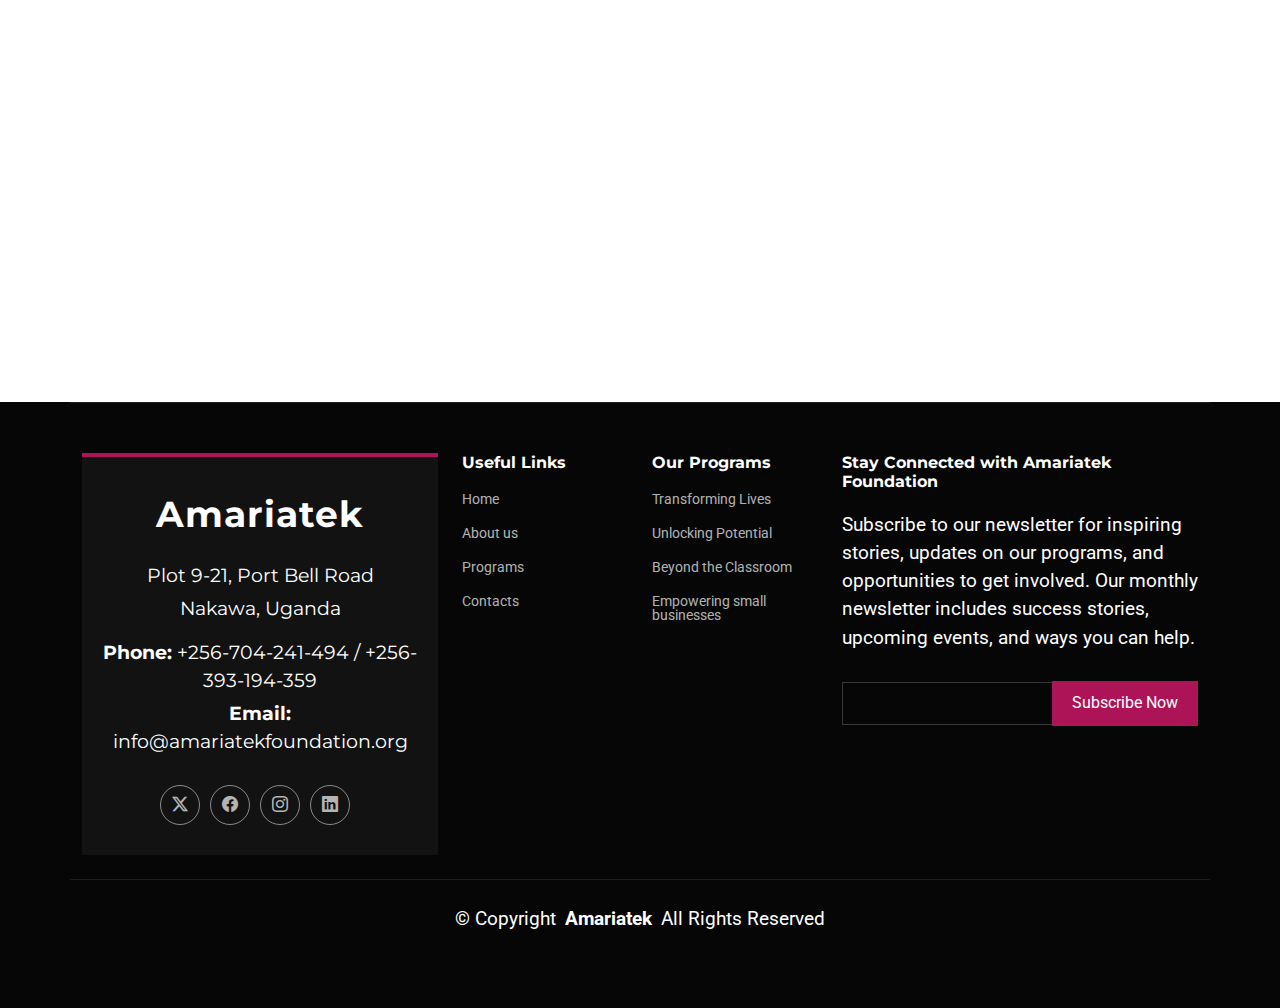
==== commit e2033871: "final change" ====
--- a/about.html
+++ b/about.html
@@ -7,9 +7,24 @@
     <meta content="" name="description" />
     <meta content="" name="keywords" />
 
-    <!-- Favicons -->
-    <!-- <link href="assets/img/favicon.png" rel="icon" />
-    <link href="assets/img/apple-touch-icon.png" rel="apple-touch-icon" /> -->
+    <link
+      rel="apple-touch-icon"
+      sizes="180x180"
+      href="assets/images/favicons/apple-touch-icon.png"
+    />
+    <link
+      rel="icon"
+      type="image/png"
+      sizes="32x32"
+      href="assets/images/favicons/favicon-32x32.png"
+    />
+    <link
+      rel="icon"
+      type="image/png"
+      sizes="16x16"
+      href="assets/images/favicons/favicon-16x16.png"
+    />
+    <link rel="manifest" href="assets/images/favicons/site.webmanifest" />
 
     <!-- Fonts -->
     <link href="https://fonts.googleapis.com" rel="preconnect" />
@@ -82,19 +97,19 @@
         <!-- End Section Title -->
 
         <div class="container mt-5">
-          <div class="row gy-4 align-items-center">
-            <div class="col-lg-6" data-aos="fade-up" data-aos-delay="100">
+          <div class="row gy-4 align-items-start">
+            <div class="col-lg-3" data-aos="fade-up" data-aos-delay="100">
               <img
                 src="assets/images/omara_opita.jpg"
                 class="img-fluid rounded-4 mb-4"
                 alt=""
               />
-            </div>
-            <div class="col-lg-6" data-aos="fade-up" data-aos-delay="250">
               <div class="member-info mb-3 ps-0">
                 <h4>Omara Apita Lamex</h4>
                 <p>Chairman of the Board of Directors, Amariatek Foundation</p>
               </div>
+            </div>
+            <div class="col-lg-3" data-aos="fade-up" data-aos-delay="250">
               <p>Dear Friends and Supporters,</p>
               <p>
                 It is with immense pride and gratitude that I share our journey
@@ -103,9 +118,11 @@
                 to unlock that potential through education, empowerment, and
                 unwavering support.
               </p>
-
-              <hr class="line" />
-              <p class="fst-italic">
+            </div>
+
+            <div class="col-lg-6" data-aos="fade-up" data-aos-delay="500">
+              <hr class="line mb-0" />
+              <p class="fst-italic pt-0">
                 Your partnership has been the cornerstone of our success,
                 enabling us to transform lives and build resilient communities.
                 As we look to the future, our commitment to ethical practices
@@ -185,49 +202,37 @@
           <h2>Mission & Vision</h2>
           <p></p>
         </div>
-        <!-- End Section Title -->
-
-        <section id="stats" class="stats section">
-          <div class="container" data-aos="fade-up" data-aos-delay="100">
-            <div class="row gy-4 align-items-center">
-              <div class="col-lg-7">
-                <h3>Mission</h3>
-                <p>
-                  We empower youth with education and resources to foster
-                  <b
-                    >personal growth, economic empowerment, and social
-                    change.</b
-                  >
-                </p>
-              </div>
-              <div class="col-lg-5">
-                <img
-                  src="assets/images/mission1.JPG"
-                  alt=""
-                  class="img-fluid rounded-4"
-                />
-              </div>
-            </div>
-          </div>
-        </section>
-
-        <section id="stats" class="stats section">
-          <div class="container" data-aos="fade-up" data-aos-delay="100">
-            <div class="row gy-4 align-items-center">
-              <div class="col-lg-5">
-                <img
-                  src="assets/images/mission2.jpg"
-                  alt=""
-                  class="img-fluid rounded-4"
-                />
-              </div>
-              <div class="col-lg-7">
-                <h3>Vision</h3>
-                <p>
-                  A future where every young person has the opportunity to
-                  unlock their full potential, pursue their dreams, and make a
-                  meaningful impact in their communities.
-                </p>
+
+        <section
+          id="call-to-action"
+          class="call-to-action section dark-background"
+        >
+          <img src="assets/images/mission1.JPG" alt="cta background" />
+
+          <div class="container">
+            <div class="row justify-content-center">
+              <div class="col-md-6" data-aos="zoom-in" data-aos-delay="100">
+                <div class="text-start">
+                  <h3>Our Mission</h3>
+                  <p>
+                    We empower youth with education and resources to foster
+                    <b
+                      >personal growth, economic empowerment, and social
+                      change.</b
+                    >
+                  </p>
+                </div>
+              </div>
+
+              <div class="col-md-6" data-aos="zoom-out" data-aos-delay="300">
+                <div class="text-start">
+                  <h3>Our Vission</h3>
+                  <p>
+                    A future where every young person has the opportunity to
+                    unlock their full potential, pursue their dreams, and make a
+                    meaningful impact in their communities.
+                  </p>
+                </div>
               </div>
             </div>
           </div>
@@ -518,16 +523,16 @@
         <!-- End Section Title -->
         <section id="stats" class="stats section">
           <div class="container" data-aos="fade-up" data-aos-delay="100">
-            <div class="row gy-4 align-items-center">
+            <div class="row g-5 align-items-start">
               <div class="col-lg-5">
                 <img
                   src="assets/images/HowAFWorks/howcapasity.jpg"
                   alt=""
-                  class="img-fluid"
+                  class="img-fluid rounded-4"
                 />
               </div>
 
-              <div class="col-lg-7">
+              <div class="col-lg-5">
                 <h3>Capacity Building</h3>
                 <p>
                   We empower individuals and groups by providing the training
@@ -543,8 +548,8 @@
 
         <section id="stats" class="stats section">
           <div class="container" data-aos="fade-up" data-aos-delay="100">
-            <div class="row gy-4 align-items-center">
-              <div class="col-lg-7">
+            <div class="row g-5 align-items-start justify-content-end">
+              <div class="col-lg-5">
                 <h3>Strategic Partnerships</h3>
                 <p>
                   We believe in the power of collaboration. By forming strategic
@@ -560,7 +565,7 @@
                 <img
                   src="assets/images/HowAFWorks/howpartner.jpg"
                   alt=""
-                  class="img-fluid"
+                  class="img-fluid rounded-4"
                 />
               </div>
             </div>
@@ -569,16 +574,16 @@
 
         <section id="stats" class="stats section">
           <div class="container" data-aos="fade-up" data-aos-delay="100">
-            <div class="row gy-4 align-items-center">
+            <div class="row g-5 align-items-start">
               <div class="col-lg-5">
                 <img
                   src="assets/images/HowAFWorks/how2 (2).JPG"
                   alt=""
-                  class="img-fluid"
+                  class="img-fluid rounded-4"
                 />
               </div>
 
-              <div class="col-lg-7">
+              <div class="col-lg-5">
                 <h3>Embracing Digitization</h3>
                 <p>
                   In today’s digital age, technology is a crucial enabler of
@@ -596,8 +601,8 @@
 
         <section id="stats" class="stats section">
           <div class="container" data-aos="fade-up" data-aos-delay="100">
-            <div class="row gy-4 align-items-center">
-              <div class="col-lg-7">
+            <div class="row g-5 align-items-start justify-content-end">
+              <div class="col-lg-5">
                 <h3>Research and Advocacy</h3>
                 <p>
                   Our actions are driven by data and informed insights. We
@@ -614,7 +619,7 @@
                 <img
                   src="assets/images/HowAFWorks/how1.JPG"
                   alt=""
-                  class="img-fluid"
+                  class="img-fluid rounded-4"
                 />
               </div>
             </div>
--- a/assets/css/main.css
+++ b/assets/css/main.css
@@ -255,6 +255,28 @@
   color: white !important;
 }
 
+/* width */
+.modal-body::-webkit-scrollbar {
+  width: 10px;
+}
+
+/* Track */
+.modal-body::-webkit-scrollbar-track {
+  box-shadow: inset 0 0 5px grey;
+  border-radius: 10px;
+}
+
+/* Handle */
+.modal-body::-webkit-scrollbar-thumb {
+  background: var(--dk-blue);
+  border-radius: 10px;
+}
+
+/* Handle on hover */
+.modal-body::-webkit-scrollbar-thumb:hover {
+  background: var(--dk-blue);
+}
+
 /*--------------------------------------------------------------
 # Global Header
 --------------------------------------------------------------*/
@@ -1135,10 +1157,35 @@
 # Call To Action Section
 --------------------------------------------------------------*/
 .call-to-action {
-  padding: 80px 0;
+  padding: 120px 0;
   position: relative;
   clip-path: inset(0);
+}
+
+.call-to-action img {
+  position: fixed;
+  top: 0;
+  left: 0;
+  display: block;
+  width: 100%;
+  height: 100%;
+  object-fit: cover;
+  z-index: 1;
+}
+
+.call-to-action:before {
+  content: "";
+  background: color-mix(in srgb, var(--background-color), transparent 50%);
+  position: absolute;
+  inset: 0;
+  z-index: 2;
+}
+.call-to-action.program-cta:before {
+  content: "";
   background: var(--dk-blue);
+  position: absolute;
+  inset: 0;
+  z-index: 2;
 }
 
 .call-to-action .container {
@@ -1147,9 +1194,9 @@
 }
 
 .call-to-action h3 {
-  color: var(--default-color);
   font-size: 28px;
   font-weight: 700;
+  color: var(--default-color);
 }
 
 .call-to-action p {
@@ -1163,19 +1210,16 @@
   letter-spacing: 1px;
   display: inline-block;
   padding: 12px 40px;
-  border-radius: 50px;
+  border-radius: 5px;
   transition: 0.5s;
   margin: 10px;
-  background: var(--dk-yellow);
+  border: 2px solid var(--contrast-color);
   color: var(--contrast-color);
 }
 
 .call-to-action .cta-btn:hover {
-  background: color-mix(
-    in srgb,
-    var(--nav-dropdown-hover-color) 90%,
-    white 15%
-  );
+  background: var(--accent-color);
+  border: 2px solid var(--accent-color);
 }
 
 /*--------------------------------------------------------------
